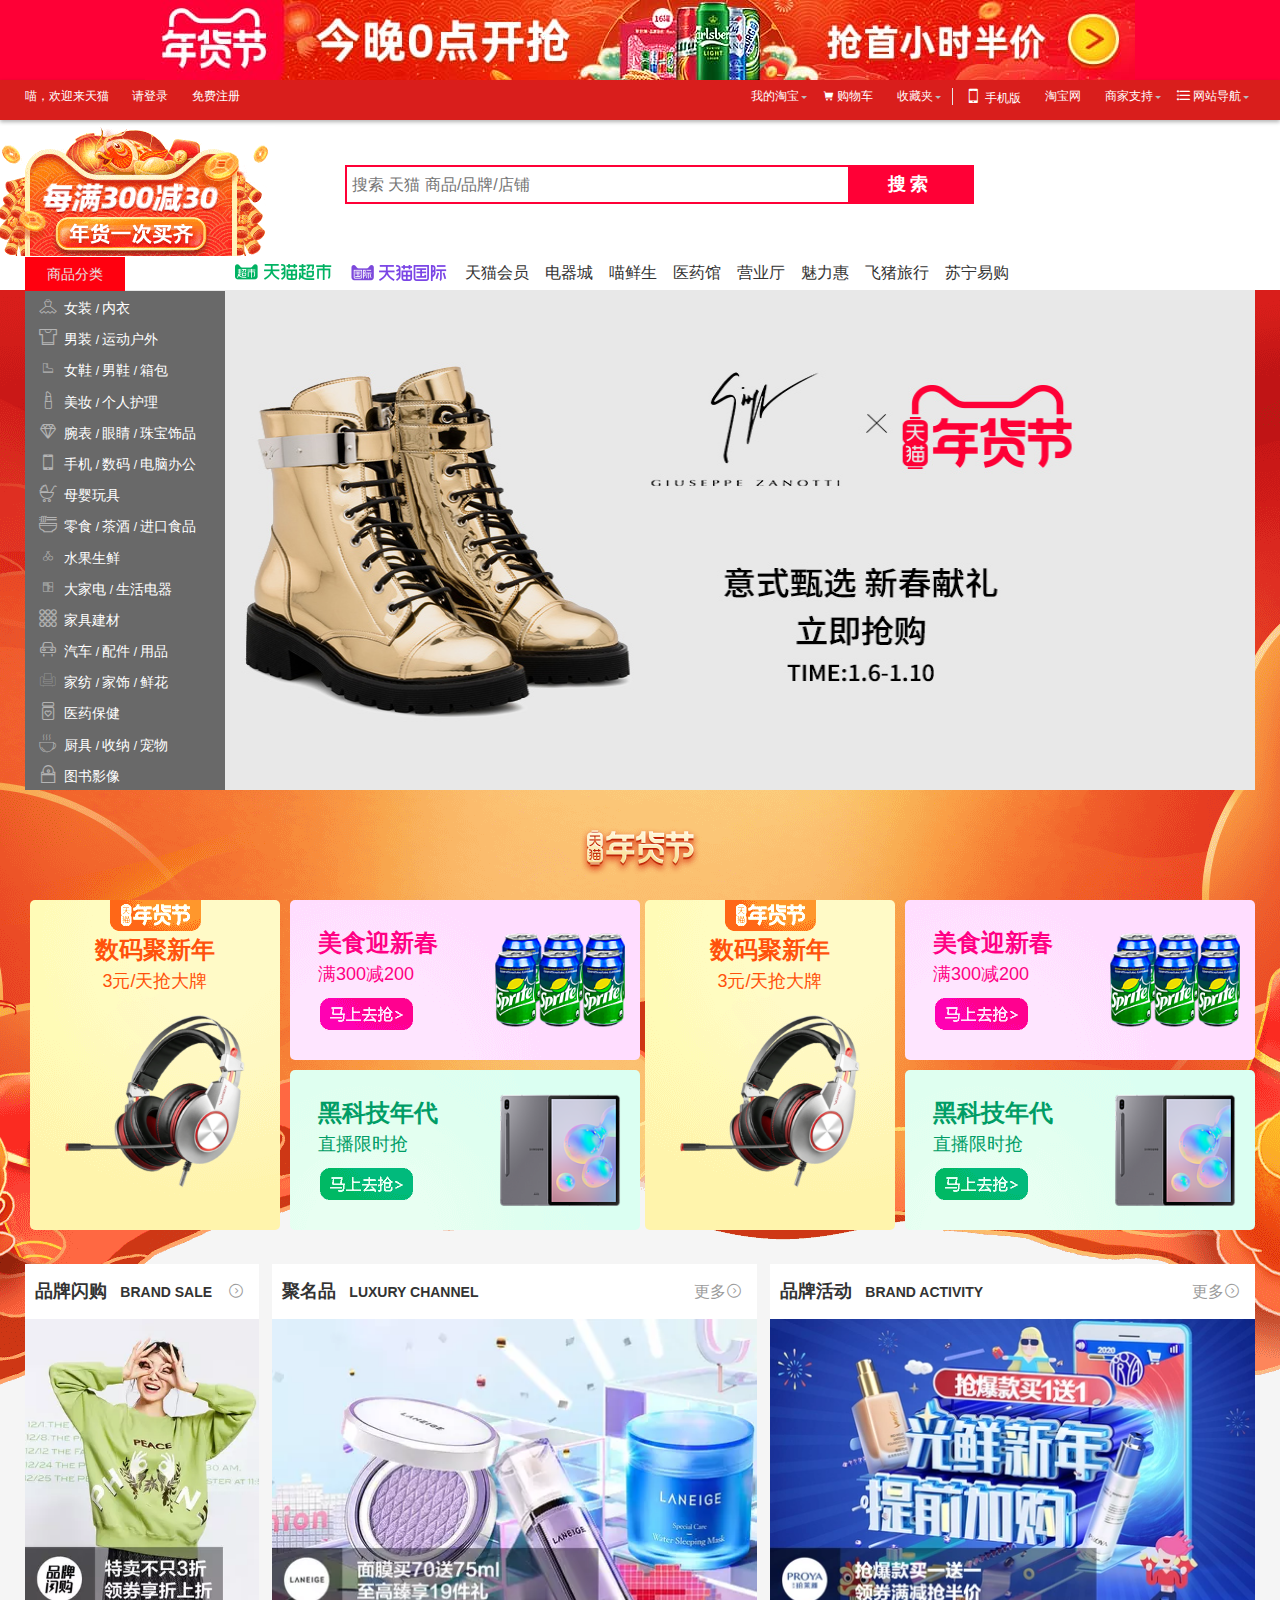
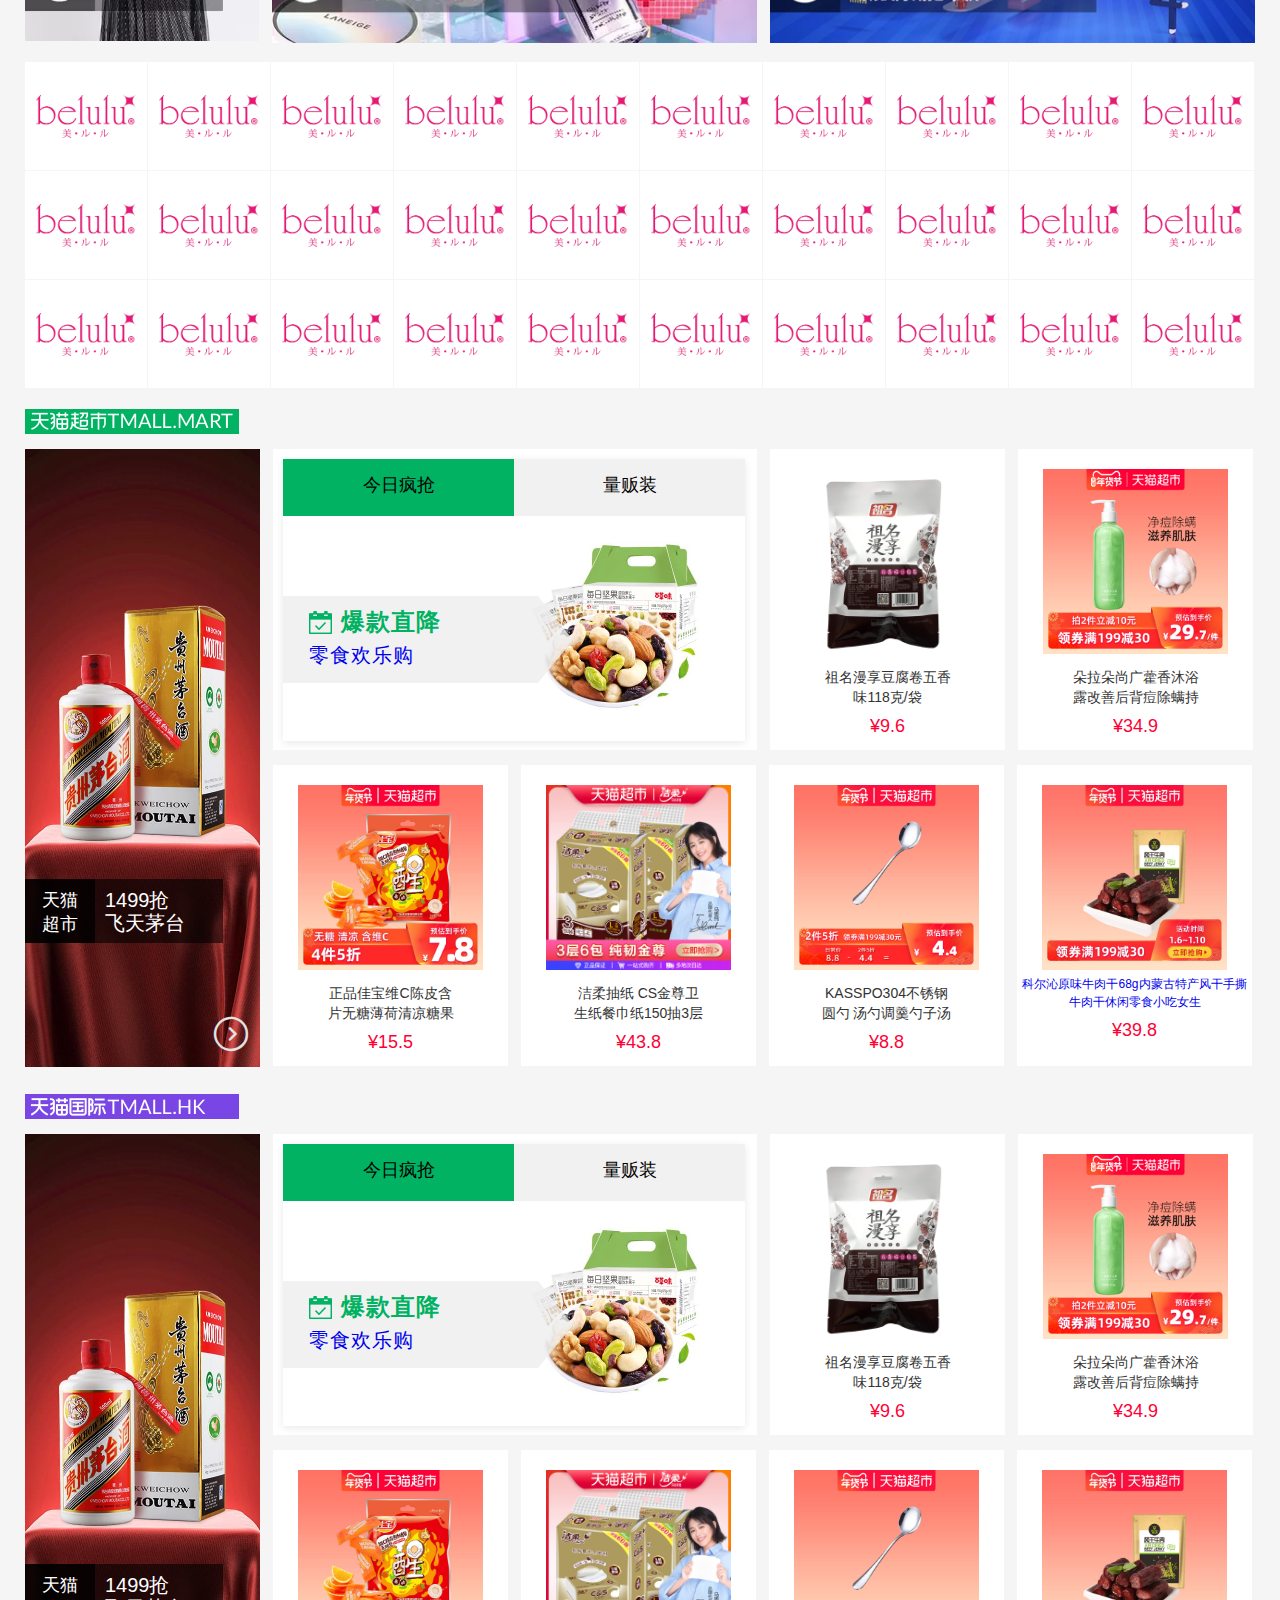
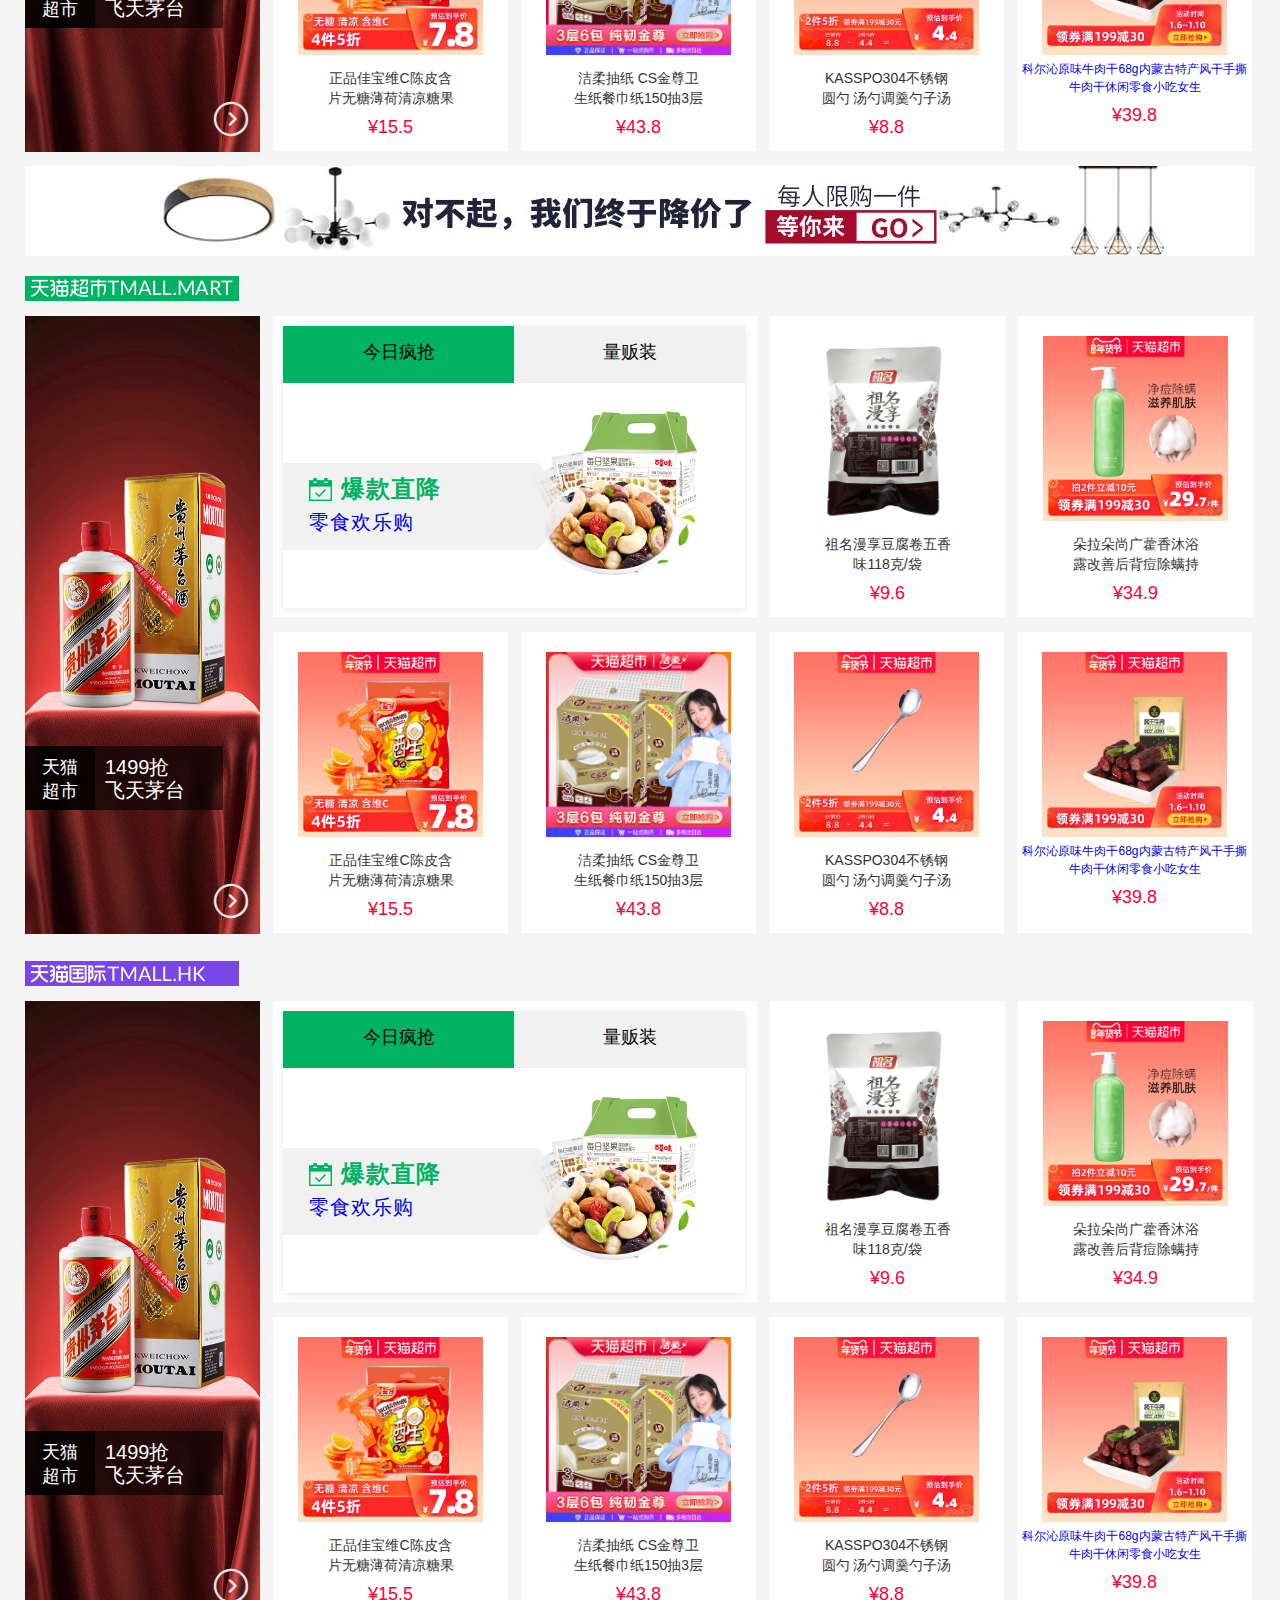
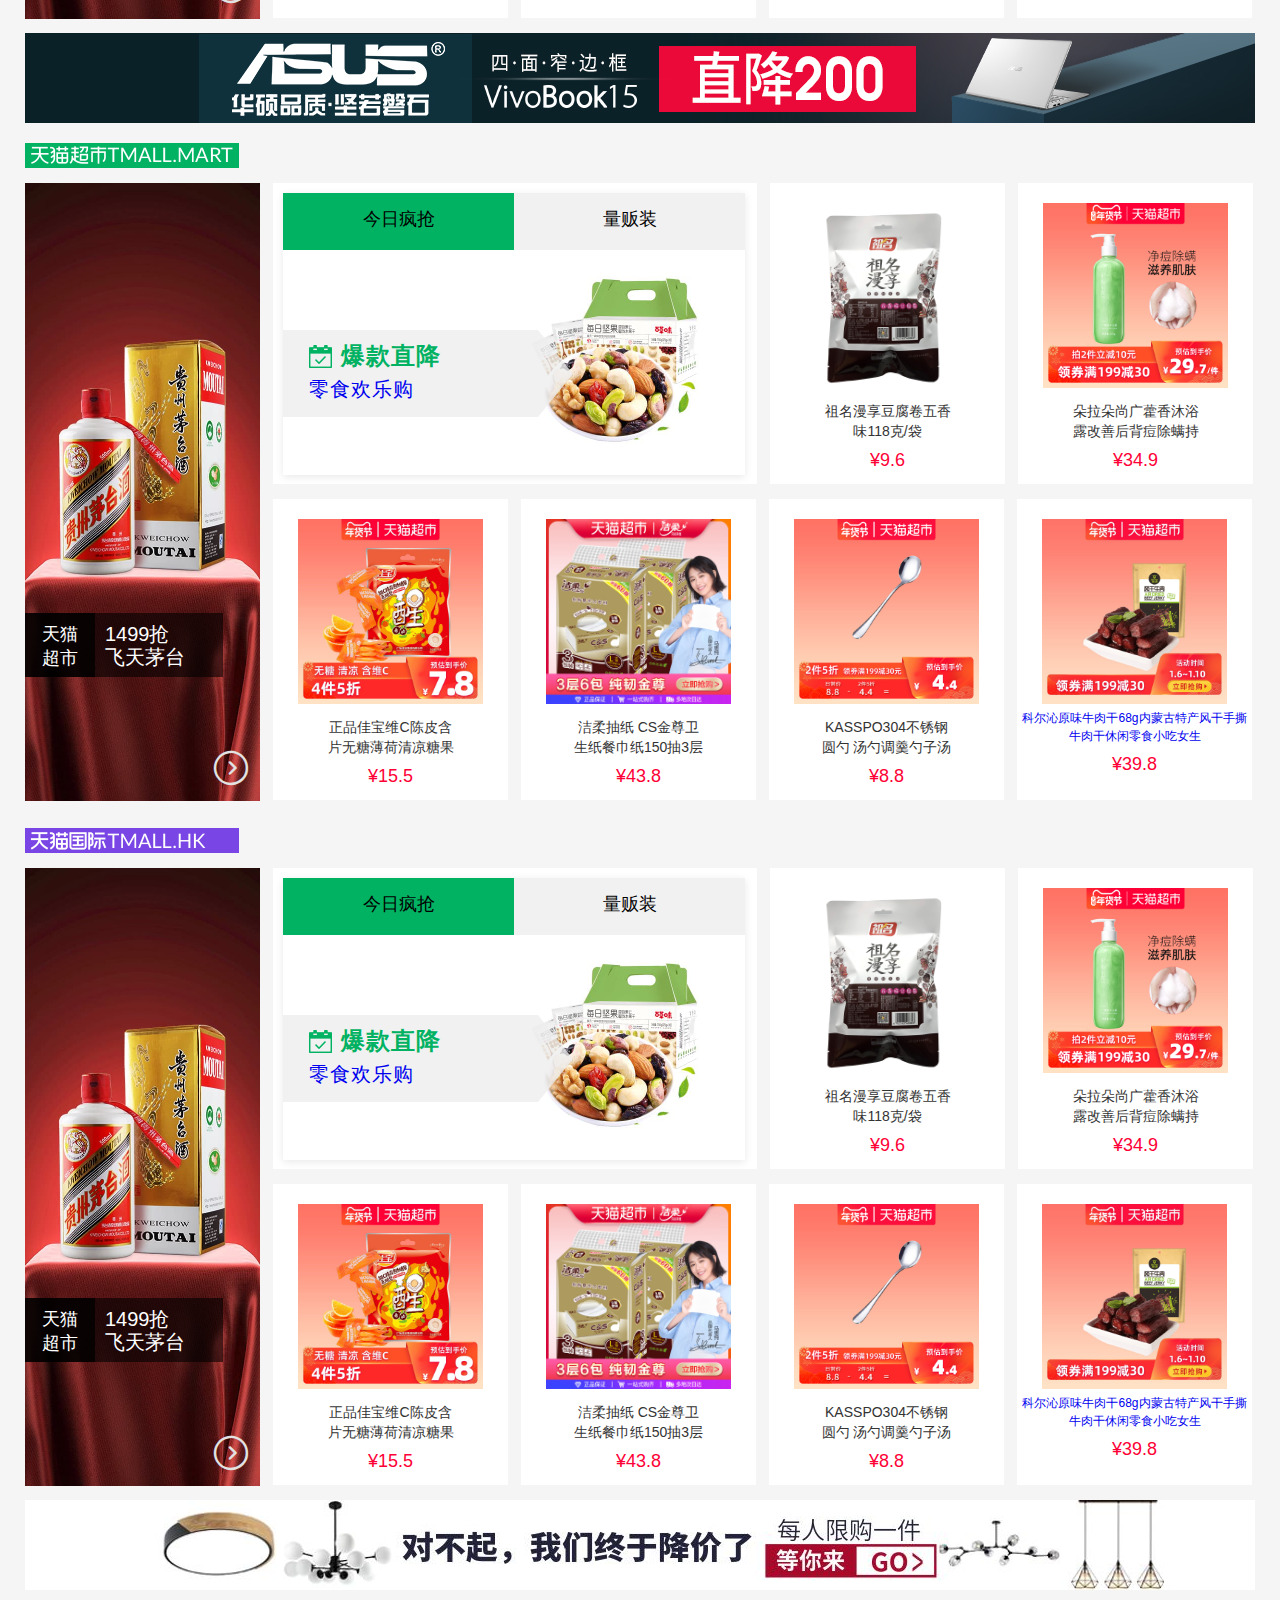
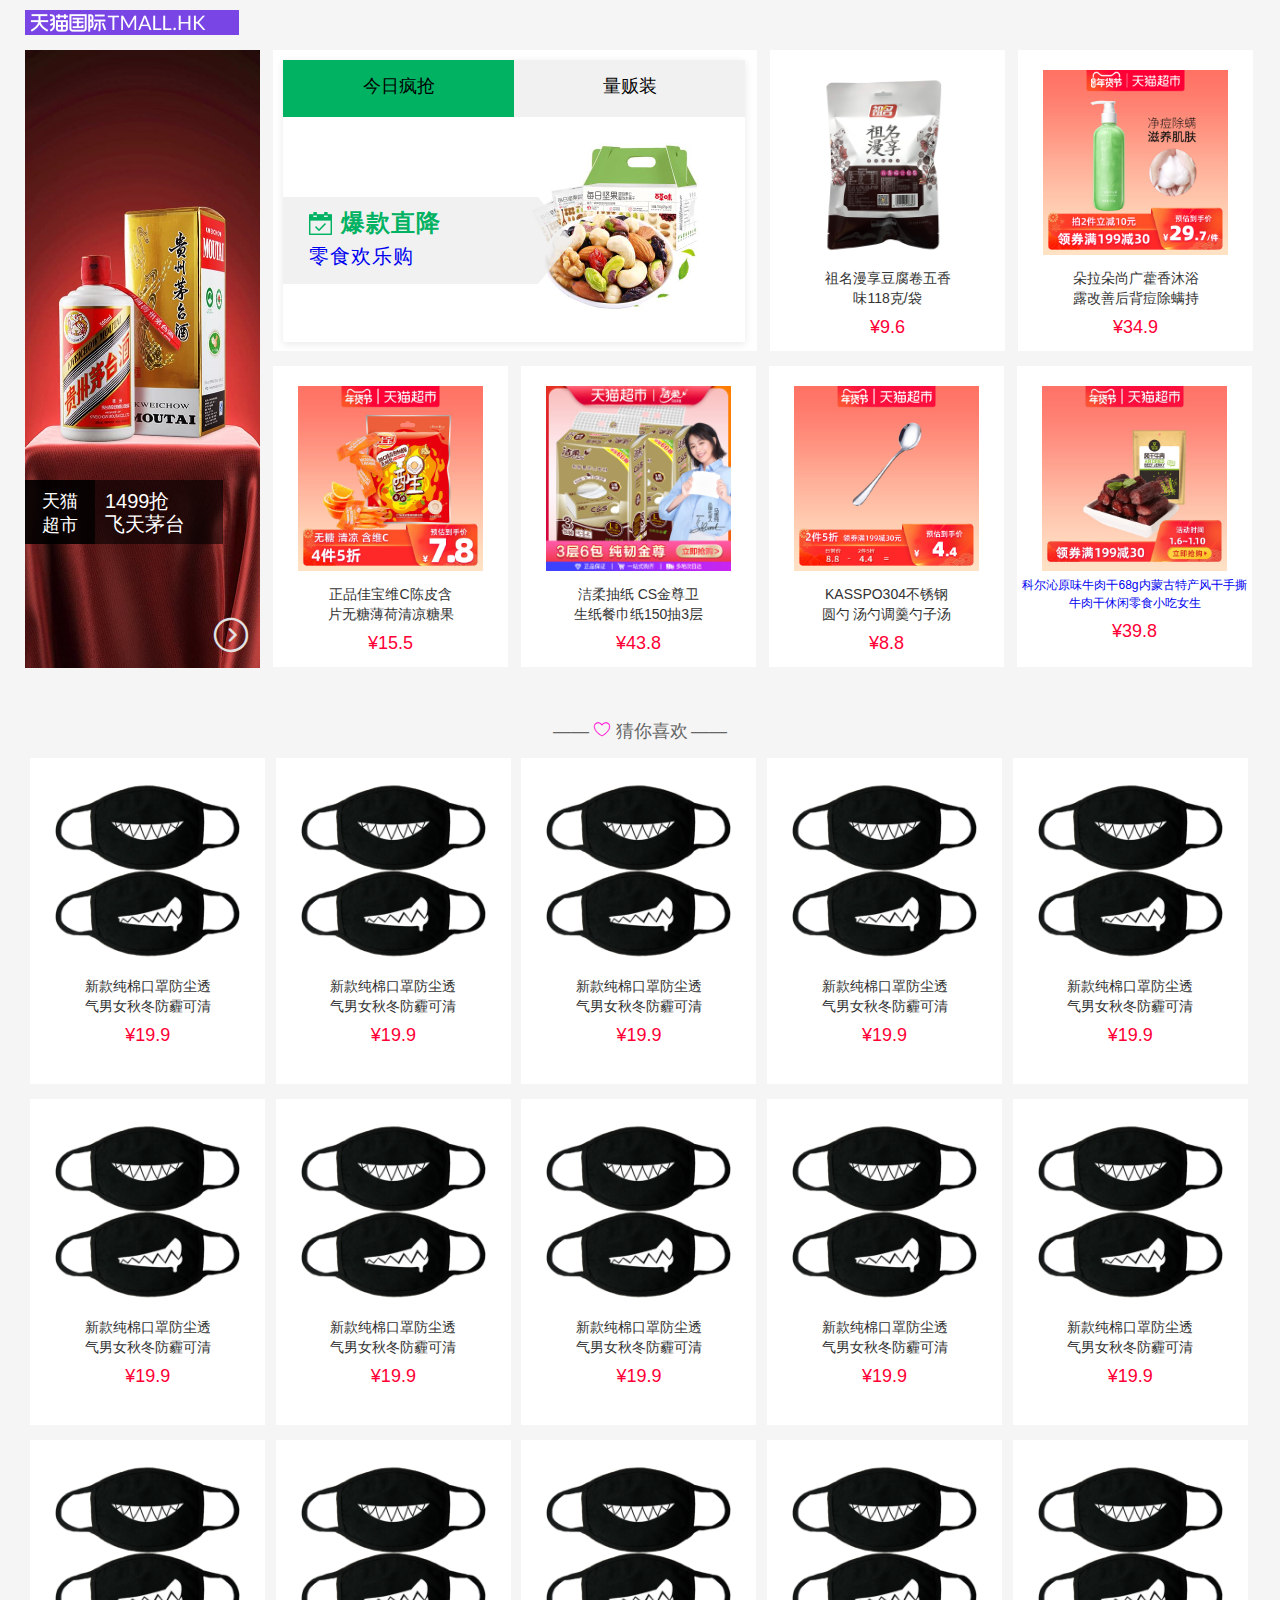
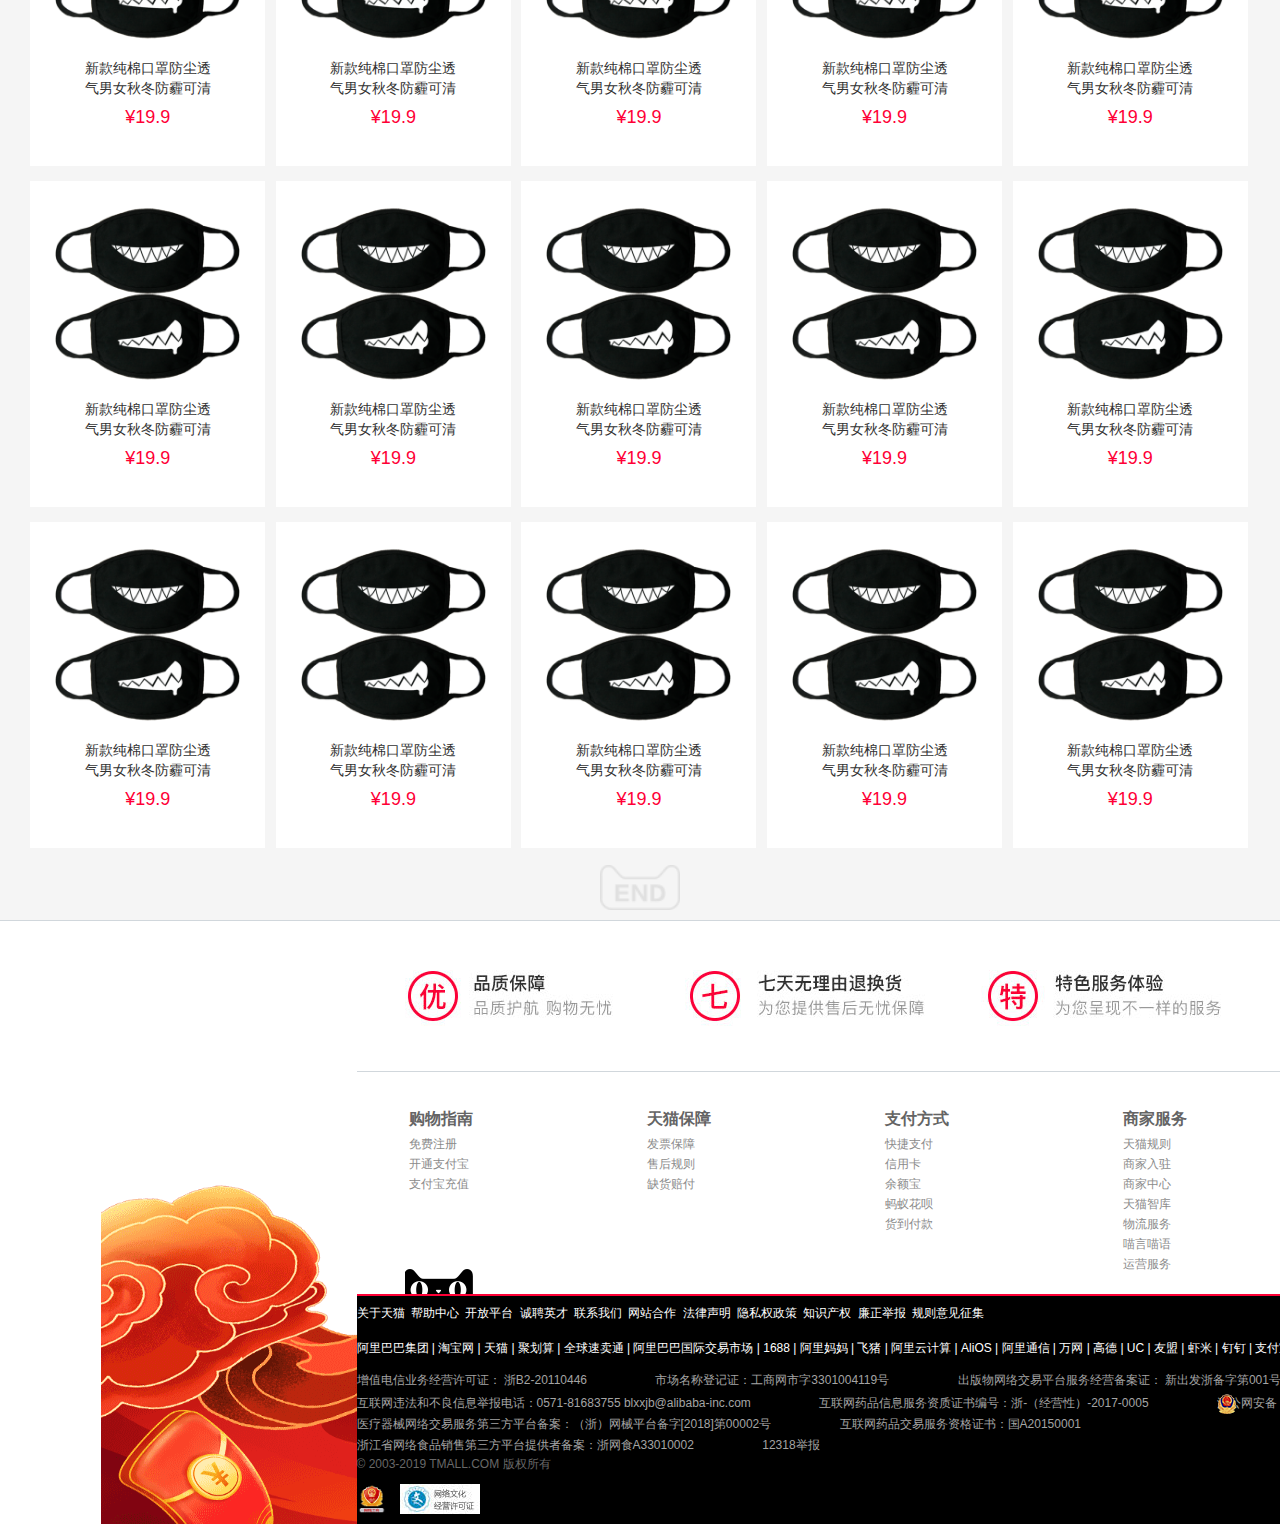
==== tiammao/index.html @ 5a4adfbf "练习" ====
<!DOCTYPE html>
<html lang="en">

<head>
    <meta charset="UTF-8">
    <meta name="viewport" content="width=device-width, initial-scale=1.0">
    <meta http-equiv="X-UA-Compatible" content="ie=edge">
    <title>天猫tmall.com--理想生活上天猫</title>
    <link rel="shortcut icon" href="tm.ico" type="image/x-icon">
    <link rel="stylesheet" href="css/common.css">
    <link rel="stylesheet" href="font/iconfont.css">
    <link rel="stylesheet" href="css/index.css">
</head>

<body>
    <div class="banner">
        <a href="https://nianhuo.tmall.com/?spm=875.7931836/B.2015001.1.514e4265hjJNd1&wh_weex=true&wh_biz=tm&wx_navbar_hidden=true&wh_bizStageId=1287&acm=lb-zebra-148799-741251.1003.4.7199337&wx_main_hc=true&scm=1003.4.lb-zebra-148799-741251.OTHER_1_7199337"
            target="_blank">
            <img src="images/t.jpg" alt="">
        </a>
    </div>
    <div class="header">
        <div class="wrapper">
            <div class="header-login">
                <span>喵，欢迎来天猫</span>
                <a href="https://login.tmall.com/?redirectURL=https%3A%2F%2Fwww.tmall.com%2F%3Fspm%3Da211oj.13833069.a2226n0.1"
                    target="_top">请登录</a>
                <a href="https://register.tmall.com/" target="_top">免费注册</a>
            </div>
            <ul class="header-info">
                <li class="main-menu">
                    <a href="#">我的淘宝</a>
                    <b></b>
                    <ul class="sub-menu">
                        <li><a href="#">已买到的宝贝</a></li>
                        <li><a href="#">已卖出的宝贝</a></li>
                    </ul>
                </li>
                <li class="menu-hover">
                    <a href="#">
                        <span class="iconfont icon-gouwuche"></span>
                        购物车</a>
                </li>
                <li class="main-menu">
                    <a href="#">收藏夹</a>
                    <b></b>
                    <ul class="sub-menu">
                        <li><a href="#">收藏的宝贝</a></li>
                        <li><a href="#">收藏的店铺</a></li>
                    </ul>
                </li>
                <li class="separator">
                    <span></span>
                </li>
                <li class="menu-hover">
                    <a href="#">
                        <span class="iconfont icon-shouji header-shouji"></span>
                        手机版</a>
                </li>
                <li class="menu-hover">
                    <a href="#">淘宝网</a>
                </li>
                <li class="main-menu">
                    <a href="#">商家支持</a>
                    <b></b>
                </li>
                <li class="main-menu">
                    <a href="#">
                        <span class="iconfont icon-wangzhandaohang"></span>
                        网站导航</a>
                    <b></b>
                </li>
            </ul>
        </div>
    </div>
    <div class="search-box wrapper clearfix">
        <a href="#" class="logo">
            <img src="images/logo.gif" alt="">
        </a>
        <div class="search">
            <input placeholder="搜索 天猫 商品/品牌/店铺" type="text">
            <button>搜索</button>
        </div>
    </div>
    <ul class="wrapper nav clearfix">
        <li>
            <a href=""><img src="./images/tmch.png" alt=""></a>
        </li>
        <li>
            <a href=""><img src="./images/tmgj.png" alt=""></a>
        </li>
        <li>
            <a href="">天猫会员</a>
        </li>
        <li>
            <a href="#">电器城</a>
        </li>
        <li>
            <a href="#">喵鲜生</a>
        </li>
        <li>
            <a href="#">医药馆</a>
        </li>
        <li>
            <a href="#">营业厅</a>
        </li>
        <li>
            <a href="#">魅力惠</a>
        </li>
        <li>
            <a href="#">飞猪旅行</a>
        </li>
        <li>
            <a href="#">苏宁易购</a>
        </li>
    </ul>
    <div class="slider wrapper clearfix">
        <div class="category">
            <h3>商品分类</h3>
            <ul class="cate-main">
                <li class="cata-list">
                    <span class="iconfont icon-nvzhuangneiyi"></span>
                    <a href="#">女装</a>
                    <span class="nima">/</span>
                    <a href="#">内衣</a>
                    <div class="cate-main-nav">
                        <div class="cate-left">
                            <div class="cate-row clearfix">
                                <div class="cate-left-title">
                                    当季流行&gt;
                                </div>
                                <div class="cate-left-content">
                                    <a href="#">女装新品</a><a href="#">商场同款</a><a href="#">仙女连衣裙</a><a href="#">T恤</a>
                                    <a href="#">衬衫</a><a href="#">时髦外套</a><a href="#">休闲裤</a><a href="#">秀在库</a>
                                    <a href="#">无痕文胸</a><a href="#">运动文胸</a><a href="#">潮流家居服</a><a href="#">百搭船袜</a>
                                </div>
                            </div>
                        </div>
                        <div class="cate-right">zzz</div>
                    </div>
                </li>
                <li class="cata-list">
                    <span class="iconfont icon-nanzhuang"></span>
                    <a href="#">男装</a>
                    <span class="nima">/</span>
                    <a href="#">运动户外</a>
                </li>
                <li>
                    <span class="iconfont icon-xiezi"></span>
                    <a href="#">女鞋</a>
                    <span class="nima">/</span>
                    <a href="#">男鞋</a>
                    <span class="nima">/</span>
                    <a href="#">箱包</a>
                </li>
                <li class="cata-list">
                    <span class="iconfont icon-meizhuang"></span>
                    <a href="#">美妆</a>
                    <span class="nima">/</span>
                    <a href="#">个人护理</a>
                </li>
                <li class="cata-list">
                    <span class="iconfont icon-zuanshi"></span>
                    <a href="#">腕表</a>
                    <span class="nima">/</span>
                    <a href="#">眼睛</a>
                    <span class="nima">/</span>
                    <a href="#">珠宝饰品</a>
                </li>
                <li class="cata-list">
                    <span class="iconfont icon-shouji"></span>
                    <a href="#">手机</a>
                    <span class="nima">/</span>
                    <a href="#">数码</a>
                    <span class="nima">/</span>
                    <a href="#">电脑办公</a>
                </li>
                <li class="cata-list">
                    <span class="iconfont icon-muyingwanju"></span>
                    <a href="#">母婴玩具</a>
                </li>
                <li class="cata-list">
                    <span class="iconfont icon-shipin"></span>
                    <a href="#">零食</a>
                    <span class="nima">/</span>
                    <a href="#">茶酒</a>
                    <span class="nima">/</span>
                    <a href="#">进口食品</a>
                </li>
                <li class="cata-list">
                    <span class="iconfont icon-yingtao"></span>
                    <a href="#">水果生鲜</a>
                </li>
                <li class="cata-list">
                    <span class="iconfont icon-shouyebingxiang"></span>
                    <a href="#">大家电</a>
                    <span class="nima">/</span>
                    <a href="#">生活电器</a>
                </li>
                <li class="cata-list">
                    <span class="iconfont icon-jiajujiancai"></span>
                    <a href="#">家具建材</a>
                </li>
                <li class="cata-list">
                    <span class="iconfont icon-qiche"></span>
                    <a href="#">汽车</a>
                    <span class="nima">/</span>
                    <a href="#">配件</a>
                    <span class="nima">/</span>
                    <a href="#">用品</a>
                </li>
                <li class="cata-list">
                    <span class="iconfont icon-shafa"></span>
                    <a href="#">家纺</a>
                    <span class="nima">/</span>
                    <a href="#">家饰</a>
                    <span class="nima">/</span>
                    <a href="#">鲜花</a>
                </li>
                <li class="cata-list">
                    <span class="iconfont icon-yiyaobaojian"></span>
                    <a href="#">医药保健</a>
                </li>
                <li class="cata-list">
                    <span class="iconfont icon-ziyuan"></span>
                    <a href="#">厨具</a>
                    <span class="nima">/</span>
                    <a href="#">收纳</a>
                    <span class="nima">/</span>
                    <a href="#">宠物</a>
                </li>
                <li class="cata-list">
                    <span class="iconfont icon-tushuyinxiang"></span>
                    <a href="#">图书影像</a>
                </li>

            </ul>
        </div>
        <div class="slider-box">
            <img src="./images/lunbo.jpg" alt="">
        </div>

    </div>
    <div class="year-good wrapper clearfix">
        <a class="year-good-title" href="#">
            <img src=".//images/NHJ.png" alt="">
        </a>
        <div class="year-good-con">
            <div class="year-good-list">
                <div class="page-item page-item-first">
                    <a href="#">
                        <p class="page-item-title">数码聚新年</p>
                        <p class="page-item-desc">3元/天抢大牌</p>
                        <img class="page-item-img" src="./images/erji.png" alt="">
                    </a>
                </div>
                <div class="page-item page-bottom-shabow">
                    <a href="#">
                        <p class="page-bottom-titlt">美食迎新春</p>
                        <p class="page-bottom-desc">满300减200</p>
                        <img class="page-bottom-img" src="./images/xuebi.png" alt="">
                    </a>
                </div>
                <div class="page-item page-bot-shabow">
                    <a href="#">
                        <p class="page-bot-title">黑科技年代</p>
                        <p class="page-bot-desc">直播限时抢</p>
                        <img class="page-bot-img" src="./images/pad.png" alt="">
                    </a>
                </div>
            </div>

        </div>
        <div class="year-good-con">
            <div class="year-good-list">
                <div class="page-item page-item-first">
                    <a href="#">
                        <p class="page-item-title">数码聚新年</p>
                        <p class="page-item-desc">3元/天抢大牌</p>
                        <img class="page-item-img" src="./images/erji.png" alt="">
                    </a>
                </div>
                <div class="page-item page-bottom-shabow">
                    <a href="#">
                        <p class="page-bottom-titlt">美食迎新春</p>
                        <p class="page-bottom-desc">满300减200</p>
                        <img class="page-bottom-img" src="./images/xuebi.png" alt="">
                    </a>
                </div>
                <div class="page-item page-bot-shabow">
                    <a href="#">
                        <p class="page-bot-title">黑科技年代</p>
                        <p class="page-bot-desc">直播限时抢</p>
                        <img class="page-bot-img" src="./images/pad.png" alt="">
                    </a>
                </div>
            </div>
        </div>

    </div>
    <ul class="clearfix-box wrapper clearfix">
        <li class="brand-list">
            <div class="brand-list-title">
                <span class="brand-list-cn">品牌闪购</span>
                <span class="brand-list-en">BRAND SALE</span>
                <a class="brand-list-a" href="#">
                    <span class="iconfont icon-gengduo"></span>
                    </aclass="brand-list-a">
            </div>
            <div class="brand-list-content">
                <a href="#">
                    <img src="./images/TB1100.jpg_.webp" alt="">
                </a>
            </div>

        </li>
        <li class="brand-list1">
            <div class="brand-list-title">
                <span class="brand-list-cn">聚名品</span>
                <span class="brand-list-en">LUXURY CHANNEL</span>
                <a class="brand-list-a" href="#">
                    更多<span class="iconfont icon-gengduo"></span>
                </a>
            </div>
            <div class="brand-list-content">
                <a href="#">
                    <img src="./images/TB2100.jpg_.webp" alt="">
                </a>
            </div>
        </li>
        <li class="brand-list1">
            <div class="brand-list-title">
                <span class="brand-list-cn">品牌活动</span>
                <span class="brand-list-en">BRAND ACTIVITY</span>
                <a class="brand-list-a" href="#">
                    更多<span class="iconfont icon-gengduo"></span>
                </a>
            </div>
            <div class="brand-list-content">
                <a href="#">
                    <img src="./images/TB3100.jpg_.webp" alt="">
                </a>
            </div>
        </li>

    </ul>
    <ul class="brand-wall-box wrapper clearfix">
        <li class="brand-wall-list">
            <img src="./images/qiang1.png" alt="">
            <a class="brand-wall-mask" href="#">
                <p class="mask-title">优惠券 ￥300</p>
                <button class="mask-btn">点击进入</button>
            </a>
        </li>
        <li class="brand-wall-list">
            <img src="./images/qiang1.png" alt="">
            <a class="brand-wall-mask" href="#">
                <p class="mask-title">优惠券 ￥300</p>
                <button class="mask-btn">点击进入</button>
            </a>
        </li>
        <li class="brand-wall-list">
            <img src="./images/qiang1.png" alt="">
            <a class="brand-wall-mask" href="#">
                <p class="mask-title">优惠券 ￥300</p>
                <button class="mask-btn">点击进入</button>
            </a>
        </li>
        <li class="brand-wall-list">
            <img src="./images/qiang1.png" alt="">
            <a class="brand-wall-mask" href="#">
                <p class="mask-title">优惠券 ￥300</p>
                <button class="mask-btn">点击进入</button>
            </a>
        </li>
        <li class="brand-wall-list">
            <img src="./images/qiang1.png" alt="">
            <a class="brand-wall-mask" href="#">
                <p class="mask-title">优惠券 ￥300</p>
                <button class="mask-btn">点击进入</button>
            </a>
        </li>
        <li class="brand-wall-list">
            <img src="./images/qiang1.png" alt="">
            <a class="brand-wall-mask" href="#">
                <p class="mask-title">优惠券 ￥300</p>
                <button class="mask-btn">点击进入</button>
            </a>
        </li>
        <li class="brand-wall-list">
            <img src="./images/qiang1.png" alt="">
            <a class="brand-wall-mask" href="#">
                <p class="mask-title">优惠券 ￥300</p>
                <button class="mask-btn">点击进入</button>
            </a>
        </li>
        <li class="brand-wall-list">
            <img src="./images/qiang1.png" alt="">
            <a class="brand-wall-mask" href="#">
                <p class="mask-title">优惠券 ￥300</p>
                <button class="mask-btn">点击进入</button>
            </a>
        </li>
        <li class="brand-wall-list">
            <img src="./images/qiang1.png" alt="">
            <a class="brand-wall-mask" href="#">
                <p class="mask-title">优惠券 ￥300</p>
                <button class="mask-btn">点击进入</button>
            </a>
        </li>
        <li class="brand-wall-list">
            <img src="./images/qiang1.png" alt="">
            <a class="brand-wall-mask" href="#">
                <p class="mask-title">优惠券 ￥300</p>
                <button class="mask-btn">点击进入</button>
            </a>
        </li>
        <li class="brand-wall-list">
            <img src="./images/qiang1.png" alt="">
            <a class="brand-wall-mask" href="#">
                <p class="mask-title">优惠券 ￥300</p>
                <button class="mask-btn">点击进入</button>
            </a>
        </li>
        <li class="brand-wall-list">
            <img src="./images/qiang1.png" alt="">
            <a class="brand-wall-mask" href="#">
                <p class="mask-title">优惠券 ￥300</p>
                <button class="mask-btn">点击进入</button>
            </a>
        </li>
        <li class="brand-wall-list">
            <img src="./images/qiang1.png" alt="">
            <a class="brand-wall-mask" href="#">
                <p class="mask-title">优惠券 ￥300</p>
                <button class="mask-btn">点击进入</button>
            </a>
        </li>
        <li class="brand-wall-list">
            <img src="./images/qiang1.png" alt="">
            <a class="brand-wall-mask" href="#">
                <p class="mask-title">优惠券 ￥300</p>
                <button class="mask-btn">点击进入</button>
            </a>
        </li>
        <li class="brand-wall-list">
            <img src="./images/qiang1.png" alt="">
            <a class="brand-wall-mask" href="#">
                <p class="mask-title">优惠券 ￥300</p>
                <button class="mask-btn">点击进入</button>
            </a>
        </li>
        <li class="brand-wall-list">
            <img src="./images/qiang1.png" alt="">
            <a class="brand-wall-mask" href="#">
                <p class="mask-title">优惠券 ￥300</p>
                <button class="mask-btn">点击进入</button>
            </a>
        </li>
        <li class="brand-wall-list">
            <img src="./images/qiang1.png" alt="">
            <a class="brand-wall-mask" href="#">
                <p class="mask-title">优惠券 ￥300</p>
                <button class="mask-btn">点击进入</button>
            </a>
        </li>
        <li class="brand-wall-list">
            <img src="./images/qiang1.png" alt="">
            <a class="brand-wall-mask" href="#">
                <p class="mask-title">优惠券 ￥300</p>
                <button class="mask-btn">点击进入</button>
            </a>
        </li>
        <li class="brand-wall-list">
            <img src="./images/qiang1.png" alt="">
            <a class="brand-wall-mask" href="#">
                <p class="mask-title">优惠券 ￥300</p>
                <button class="mask-btn">点击进入</button>
            </a>
        </li>
        <li class="brand-wall-list">
            <img src="./images/qiang1.png" alt="">
            <a class="brand-wall-mask" href="#">
                <p class="mask-title">优惠券 ￥300</p>
                <button class="mask-btn">点击进入</button>
            </a>
        </li>
        <li class="brand-wall-list">
            <img src="./images/qiang1.png" alt="">
            <a class="brand-wall-mask" href="#">
                <p class="mask-title">优惠券 ￥300</p>
                <button class="mask-btn">点击进入</button>
            </a>
        </li>
        <li class="brand-wall-list">
            <img src="./images/qiang1.png" alt="">
            <a class="brand-wall-mask" href="#">
                <p class="mask-title">优惠券 ￥300</p>
                <button class="mask-btn">点击进入</button>
            </a>
        </li>
        <li class="brand-wall-list">
            <img src="./images/qiang1.png" alt="">
            <a class="brand-wall-mask" href="#">
                <p class="mask-title">优惠券 ￥300</p>
                <button class="mask-btn">点击进入</button>
            </a>
        </li>
        <li class="brand-wall-list">
            <img src="./images/qiang1.png" alt="">
            <a class="brand-wall-mask" href="#">
                <p class="mask-title">优惠券 ￥300</p>
                <button class="mask-btn">点击进入</button>
            </a>
        </li>
        <li class="brand-wall-list">
            <img src="./images/qiang1.png" alt="">
            <a class="brand-wall-mask" href="#">
                <p class="mask-title">优惠券 ￥300</p>
                <button class="mask-btn">点击进入</button>
            </a>
        </li>
        <li class="brand-wall-list">
            <img src="./images/qiang1.png" alt="">
            <a class="brand-wall-mask" href="#">
                <p class="mask-title">优惠券 ￥300</p>
                <button class="mask-btn">点击进入</button>
            </a>
        </li>
        <li class="brand-wall-list">
            <img src="./images/qiang1.png" alt="">
            <a class="brand-wall-mask" href="#">
                <p class="mask-title">优惠券 ￥300</p>
                <button class="mask-btn">点击进入</button>
            </a>
        </li>
        <li class="brand-wall-list">
            <img src="./images/qiang1.png" alt="">
            <a class="brand-wall-mask" href="#">
                <p class="mask-title">优惠券 ￥300</p>
                <button class="mask-btn">点击进入</button>
            </a>
        </li>
        <li class="brand-wall-list">
            <img src="./images/qiang1.png" alt="">
            <a class="brand-wall-mask" href="#">
                <p class="mask-title">优惠券 ￥300</p>
                <button class="mask-btn">点击进入</button>
            </a>
        </li>
        <li class="brand-wall-list">
            <img src="./images/qiang1.png" alt="">
            <a class="brand-wall-mask" href="#">
                <p class="mask-title">优惠券 ￥300</p>
                <button class="mask-btn">点击进入</button>
            </a>
        </li>
    </ul>
    <div class="floor-line-con wrapper clearfix">
        <div class="floor-line-img">
            <img src="./images/biaoqian1.png" alt="">
        </div>
        <ul class="floor-line-box">
            <li class="floor-line-box1">
                <a href="#">
                    <img src="./images/maotai.jpg" alt="">
                    <div class="left-title-wrap">
                        <span class="floor-line-div1">天猫超市</span>
                    </div>
                    <div class="right-title-wrap">
                        <div class="floor-line-div2">1499抢</div>
                        <div class="floor-line-div2">飞天茅台</div>
                    </div>
                    <span class="iconfont icon-gengduo"></span>
                </a>
            </li>
            <li class="floor-line-box2">
                <div class="floor-tabs">
                    <ul class="floor-tab-head">
                        <li class="floor-current-tab1">
                            <p>今日疯抢</p>
                        </li>
                        <li class="floor-current-tab2">
                            <p>量贩装</p>
                        </li>
                    </ul>
                    <a href="#">
                        <div class="floor-tab-content">
                            <div class="tab-content-wrap">
                                <div class="tab-content-wrap-top">
                                    <img src="./images/bq1.png" alt="">
                                    <span>爆款直降</span>
                                </div>
                                <div class="tab-content-wrap-bottom">
                                    <span>零食欢乐购</span>
                                </div>
                            </div>
                            <div class="floor-tab-content-img">
                                <img src="./images/shijin.jpg" alt="">
                            </div>
                        </div>
                    </a>
                </div>
            </li>
            <li class="floor-line-box3">
                <a href="#">
                    <img src="./images/zuming.jpg" alt="">
                    <div class="floor-tiem-title">祖名漫享豆腐卷五香味118克/袋</div>
                    <div class="floor-tiem-price">¥9.6</div>
                </a>
            </li>
            <li class="floor-line-box3">
                <a href="#">
                    <img src="./images/muyulu.jpg" alt="">
                    <div class="floor-tiem-title">朵拉朵尚广藿香沐浴露改善后背痘除螨持久留香沐浴乳男女通用300g</div>
                    <div class="floor-tiem-price">¥34.9</div>
                </a>
            </li>
            <li class="floor-line-box3">
                <a href="#">
                    <img src="./images/vc.jpg" alt="">
                    <div class="floor-tiem-title">正品佳宝维C陈皮含片无糖薄荷清凉糖果150g散装休闲零食小吃送礼</div>
                    <div class="floor-tiem-price">¥15.5</div>
                </a>
            </li>
            <li class="floor-line-box3">
                <a href="#">
                    <img src="./images/jierou.jpg" alt="">
                    <div class="floor-tiem-title">洁柔抽纸 CS金尊卫生纸餐巾纸150抽3层6包装实惠装家用 大幅纸巾</div>
                    <div class="floor-tiem-price">¥43.8</div>
                </a>
            </li>
            <li class="floor-line-box3">
                <a href="#">
                    <img src="./images/shaozi.jpg" alt="">
                    <div class="floor-tiem-title">KASSPO304不锈钢圆勺 汤勺调羹勺子汤匙加厚 餐具16cm</div>
                    <div class="floor-tiem-price">¥8.8</div>
                </a>
            </li>
            <li class="floor-line-box3">
                <a href="#">
                    <img src="./images/rougan.jpg" alt="">
                    <div class="floor-item-title">科尔沁原味牛肉干68g内蒙古特产风干手撕牛肉干休闲零食小吃女生</div>
                    <div class="floor-tiem-price">¥39.8</div>
                </a>
            </li>
        </ul>
    </div>
    <div class="floor-line-con wrapper clearfix">
        <div class="floor-line-img">
            <img src="./images/010.png" alt="">
        </div>
        <ul class="floor-line-box">
            <li class="floor-line-box1">
                <a href="#">
                    <img src="./images/maotai.jpg" alt="">
                    <div class="left-title-wrap">
                        <span class="floor-line-div1">天猫超市</span>
                    </div>
                    <div class="right-title-wrap">
                        <div class="floor-line-div2">1499抢</div>
                        <div class="floor-line-div2">飞天茅台</div>
                    </div>
                    <span class="iconfont icon-gengduo"></span>
                </a>
            </li>
            <li class="floor-line-box2">
                <div class="floor-tabs">
                    <ul class="floor-tab-head">
                        <li class="floor-current-tab1">
                            <p>今日疯抢</p>
                        </li>
                        <li class="floor-current-tab2">
                            <p>量贩装</p>
                        </li>
                    </ul>
                    <a href="#">
                        <div class="floor-tab-content">
                            <div class="tab-content-wrap">
                                <div class="tab-content-wrap-top">
                                    <img src="./images/bq1.png" alt="">
                                    <span>爆款直降</span>
                                </div>
                                <div class="tab-content-wrap-bottom">
                                    <span>零食欢乐购</span>
                                </div>
                            </div>
                            <div class="floor-tab-content-img">
                                <img src="./images/shijin.jpg" alt="">
                            </div>
                        </div>
                    </a>
                </div>
            </li>
            <li class="floor-line-box3">
                <a href="#">
                    <img src="./images/zuming.jpg" alt="">
                    <div class="floor-tiem-title">祖名漫享豆腐卷五香味118克/袋</div>
                    <div class="floor-tiem-price">¥9.6</div>
                </a>
            </li>
            <li class="floor-line-box3">
                <a href="#">
                    <img src="./images/muyulu.jpg" alt="">
                    <div class="floor-tiem-title">朵拉朵尚广藿香沐浴露改善后背痘除螨持久留香沐浴乳男女通用300g</div>
                    <div class="floor-tiem-price">¥34.9</div>
                </a>
            </li>
            <li class="floor-line-box3">
                <a href="#">
                    <img src="./images/vc.jpg" alt="">
                    <div class="floor-tiem-title">正品佳宝维C陈皮含片无糖薄荷清凉糖果150g散装休闲零食小吃送礼</div>
                    <div class="floor-tiem-price">¥15.5</div>
                </a>
            </li>
            <li class="floor-line-box3">
                <a href="#">
                    <img src="./images/jierou.jpg" alt="">
                    <div class="floor-tiem-title">洁柔抽纸 CS金尊卫生纸餐巾纸150抽3层6包装实惠装家用 大幅纸巾</div>
                    <div class="floor-tiem-price">¥43.8</div>
                </a>
            </li>
            <li class="floor-line-box3">
                <a href="#">
                    <img src="./images/shaozi.jpg" alt="">
                    <div class="floor-tiem-title">KASSPO304不锈钢圆勺 汤勺调羹勺子汤匙加厚 餐具16cm</div>
                    <div class="floor-tiem-price">¥8.8</div>
                </a>
            </li>
            <li class="floor-line-box3">
                <a href="#">
                    <img src="./images/rougan.jpg" alt="">
                    <div class="floor-item-title">科尔沁原味牛肉干68g内蒙古特产风干手撕牛肉干休闲零食小吃女生</div>
                    <div class="floor-tiem-price">¥39.8</div>
                </a>
            </li>
        </ul>
    </div>
    <div class="data-spm wrapper">
        <a href="#">
            <img src="./images/020.jpg" alt="">
        </a>
    </div>
    <div class="floor-line-con wrapper clearfix">
        <div class="floor-line-img">
            <img src="./images/biaoqian1.png" alt="">
        </div>
        <ul class="floor-line-box">
            <li class="floor-line-box1">
                <a href="#">
                    <img src="./images/maotai.jpg" alt="">
                    <div class="left-title-wrap">
                        <span class="floor-line-div1">天猫超市</span>
                    </div>
                    <div class="right-title-wrap">
                        <div class="floor-line-div2">1499抢</div>
                        <div class="floor-line-div2">飞天茅台</div>
                    </div>
                    <span class="iconfont icon-gengduo"></span>
                </a>
            </li>
            <li class="floor-line-box2">
                <div class="floor-tabs">
                    <ul class="floor-tab-head">
                        <li class="floor-current-tab1">
                            <p>今日疯抢</p>
                        </li>
                        <li class="floor-current-tab2">
                            <p>量贩装</p>
                        </li>
                    </ul>
                    <a href="#">
                        <div class="floor-tab-content">
                            <div class="tab-content-wrap">
                                <div class="tab-content-wrap-top">
                                    <img src="./images/bq1.png" alt="">
                                    <span>爆款直降</span>
                                </div>
                                <div class="tab-content-wrap-bottom">
                                    <span>零食欢乐购</span>
                                </div>
                            </div>
                            <div class="floor-tab-content-img">
                                <img src="./images/shijin.jpg" alt="">
                            </div>
                        </div>
                    </a>
                </div>
            </li>
            <li class="floor-line-box3">
                <a href="#">
                    <img src="./images/zuming.jpg" alt="">
                    <div class="floor-tiem-title">祖名漫享豆腐卷五香味118克/袋</div>
                    <div class="floor-tiem-price">¥9.6</div>
                </a>
            </li>
            <li class="floor-line-box3">
                <a href="#">
                    <img src="./images/muyulu.jpg" alt="">
                    <div class="floor-tiem-title">朵拉朵尚广藿香沐浴露改善后背痘除螨持久留香沐浴乳男女通用300g</div>
                    <div class="floor-tiem-price">¥34.9</div>
                </a>
            </li>
            <li class="floor-line-box3">
                <a href="#">
                    <img src="./images/vc.jpg" alt="">
                    <div class="floor-tiem-title">正品佳宝维C陈皮含片无糖薄荷清凉糖果150g散装休闲零食小吃送礼</div>
                    <div class="floor-tiem-price">¥15.5</div>
                </a>
            </li>
            <li class="floor-line-box3">
                <a href="#">
                    <img src="./images/jierou.jpg" alt="">
                    <div class="floor-tiem-title">洁柔抽纸 CS金尊卫生纸餐巾纸150抽3层6包装实惠装家用 大幅纸巾</div>
                    <div class="floor-tiem-price">¥43.8</div>
                </a>
            </li>
            <li class="floor-line-box3">
                <a href="#">
                    <img src="./images/shaozi.jpg" alt="">
                    <div class="floor-tiem-title">KASSPO304不锈钢圆勺 汤勺调羹勺子汤匙加厚 餐具16cm</div>
                    <div class="floor-tiem-price">¥8.8</div>
                </a>
            </li>
            <li class="floor-line-box3">
                <a href="#">
                    <img src="./images/rougan.jpg" alt="">
                    <div class="floor-item-title">科尔沁原味牛肉干68g内蒙古特产风干手撕牛肉干休闲零食小吃女生</div>
                    <div class="floor-tiem-price">¥39.8</div>
                </a>
            </li>
        </ul>
    </div>
    <div class="floor-line-con wrapper clearfix">
        <div class="floor-line-img">
            <img src="./images/010.png" alt="">
        </div>
        <ul class="floor-line-box">
            <li class="floor-line-box1">
                <a href="#">
                    <img src="./images/maotai.jpg" alt="">
                    <div class="left-title-wrap">
                        <span class="floor-line-div1">天猫超市</span>
                    </div>
                    <div class="right-title-wrap">
                        <div class="floor-line-div2">1499抢</div>
                        <div class="floor-line-div2">飞天茅台</div>
                    </div>
                    <span class="iconfont icon-gengduo"></span>
                </a>
            </li>
            <li class="floor-line-box2">
                <div class="floor-tabs">
                    <ul class="floor-tab-head">
                        <li class="floor-current-tab1">
                            <p>今日疯抢</p>
                        </li>
                        <li class="floor-current-tab2">
                            <p>量贩装</p>
                        </li>
                    </ul>
                    <a href="#">
                        <div class="floor-tab-content">
                            <div class="tab-content-wrap">
                                <div class="tab-content-wrap-top">
                                    <img src="./images/bq1.png" alt="">
                                    <span>爆款直降</span>
                                </div>
                                <div class="tab-content-wrap-bottom">
                                    <span>零食欢乐购</span>
                                </div>
                            </div>
                            <div class="floor-tab-content-img">
                                <img src="./images/shijin.jpg" alt="">
                            </div>
                        </div>
                    </a>
                </div>
            </li>
            <li class="floor-line-box3">
                <a href="#">
                    <img src="./images/zuming.jpg" alt="">
                    <div class="floor-tiem-title">祖名漫享豆腐卷五香味118克/袋</div>
                    <div class="floor-tiem-price">¥9.6</div>
                </a>
            </li>
            <li class="floor-line-box3">
                <a href="#">
                    <img src="./images/muyulu.jpg" alt="">
                    <div class="floor-tiem-title">朵拉朵尚广藿香沐浴露改善后背痘除螨持久留香沐浴乳男女通用300g</div>
                    <div class="floor-tiem-price">¥34.9</div>
                </a>
            </li>
            <li class="floor-line-box3">
                <a href="#">
                    <img src="./images/vc.jpg" alt="">
                    <div class="floor-tiem-title">正品佳宝维C陈皮含片无糖薄荷清凉糖果150g散装休闲零食小吃送礼</div>
                    <div class="floor-tiem-price">¥15.5</div>
                </a>
            </li>
            <li class="floor-line-box3">
                <a href="#">
                    <img src="./images/jierou.jpg" alt="">
                    <div class="floor-tiem-title">洁柔抽纸 CS金尊卫生纸餐巾纸150抽3层6包装实惠装家用 大幅纸巾</div>
                    <div class="floor-tiem-price">¥43.8</div>
                </a>
            </li>
            <li class="floor-line-box3">
                <a href="#">
                    <img src="./images/shaozi.jpg" alt="">
                    <div class="floor-tiem-title">KASSPO304不锈钢圆勺 汤勺调羹勺子汤匙加厚 餐具16cm</div>
                    <div class="floor-tiem-price">¥8.8</div>
                </a>
            </li>
            <li class="floor-line-box3">
                <a href="#">
                    <img src="./images/rougan.jpg" alt="">
                    <div class="floor-item-title">科尔沁原味牛肉干68g内蒙古特产风干手撕牛肉干休闲零食小吃女生</div>
                    <div class="floor-tiem-price">¥39.8</div>
                </a>
            </li>
        </ul>
    </div>
    <div class="data-spm wrapper">
        <a href="#">
            <img src="./images/021.jpg" alt="">
        </a>
    </div>
    <div class="floor-line-con wrapper clearfix">
        <div class="floor-line-img">
            <img src="./images/biaoqian1.png" alt="">
        </div>
        <ul class="floor-line-box">
            <li class="floor-line-box1">
                <a href="#">
                    <img src="./images/maotai.jpg" alt="">
                    <div class="left-title-wrap">
                        <span class="floor-line-div1">天猫超市</span>
                    </div>
                    <div class="right-title-wrap">
                        <div class="floor-line-div2">1499抢</div>
                        <div class="floor-line-div2">飞天茅台</div>
                    </div>
                    <span class="iconfont icon-gengduo"></span>
                </a>
            </li>
            <li class="floor-line-box2">
                <div class="floor-tabs">
                    <ul class="floor-tab-head">
                        <li class="floor-current-tab1">
                            <p>今日疯抢</p>
                        </li>
                        <li class="floor-current-tab2">
                            <p>量贩装</p>
                        </li>
                    </ul>
                    <a href="#">
                        <div class="floor-tab-content">
                            <div class="tab-content-wrap">
                                <div class="tab-content-wrap-top">
                                    <img src="./images/bq1.png" alt="">
                                    <span>爆款直降</span>
                                </div>
                                <div class="tab-content-wrap-bottom">
                                    <span>零食欢乐购</span>
                                </div>
                            </div>
                            <div class="floor-tab-content-img">
                                <img src="./images/shijin.jpg" alt="">
                            </div>
                        </div>
                    </a>
                </div>
            </li>
            <li class="floor-line-box3">
                <a href="#">
                    <img src="./images/zuming.jpg" alt="">
                    <div class="floor-tiem-title">祖名漫享豆腐卷五香味118克/袋</div>
                    <div class="floor-tiem-price">¥9.6</div>
                </a>
            </li>
            <li class="floor-line-box3">
                <a href="#">
                    <img src="./images/muyulu.jpg" alt="">
                    <div class="floor-tiem-title">朵拉朵尚广藿香沐浴露改善后背痘除螨持久留香沐浴乳男女通用300g</div>
                    <div class="floor-tiem-price">¥34.9</div>
                </a>
            </li>
            <li class="floor-line-box3">
                <a href="#">
                    <img src="./images/vc.jpg" alt="">
                    <div class="floor-tiem-title">正品佳宝维C陈皮含片无糖薄荷清凉糖果150g散装休闲零食小吃送礼</div>
                    <div class="floor-tiem-price">¥15.5</div>
                </a>
            </li>
            <li class="floor-line-box3">
                <a href="#">
                    <img src="./images/jierou.jpg" alt="">
                    <div class="floor-tiem-title">洁柔抽纸 CS金尊卫生纸餐巾纸150抽3层6包装实惠装家用 大幅纸巾</div>
                    <div class="floor-tiem-price">¥43.8</div>
                </a>
            </li>
            <li class="floor-line-box3">
                <a href="#">
                    <img src="./images/shaozi.jpg" alt="">
                    <div class="floor-tiem-title">KASSPO304不锈钢圆勺 汤勺调羹勺子汤匙加厚 餐具16cm</div>
                    <div class="floor-tiem-price">¥8.8</div>
                </a>
            </li>
            <li class="floor-line-box3">
                <a href="#">
                    <img src="./images/rougan.jpg" alt="">
                    <div class="floor-item-title">科尔沁原味牛肉干68g内蒙古特产风干手撕牛肉干休闲零食小吃女生</div>
                    <div class="floor-tiem-price">¥39.8</div>
                </a>
            </li>
        </ul>
    </div>
    <div class="floor-line-con wrapper clearfix">
        <div class="floor-line-img">
            <img src="./images/010.png" alt="">
        </div>
        <ul class="floor-line-box">
            <li class="floor-line-box1">
                <a href="#">
                    <img src="./images/maotai.jpg" alt="">
                    <div class="left-title-wrap">
                        <span class="floor-line-div1">天猫超市</span>
                    </div>
                    <div class="right-title-wrap">
                        <div class="floor-line-div2">1499抢</div>
                        <div class="floor-line-div2">飞天茅台</div>
                    </div>
                    <span class="iconfont icon-gengduo"></span>
                </a>
            </li>
            <li class="floor-line-box2">
                <div class="floor-tabs">
                    <ul class="floor-tab-head">
                        <li class="floor-current-tab1">
                            <p>今日疯抢</p>
                        </li>
                        <li class="floor-current-tab2">
                            <p>量贩装</p>
                        </li>
                    </ul>
                    <a href="#">
                        <div class="floor-tab-content">
                            <div class="tab-content-wrap">
                                <div class="tab-content-wrap-top">
                                    <img src="./images/bq1.png" alt="">
                                    <span>爆款直降</span>
                                </div>
                                <div class="tab-content-wrap-bottom">
                                    <span>零食欢乐购</span>
                                </div>
                            </div>
                            <div class="floor-tab-content-img">
                                <img src="./images/shijin.jpg" alt="">
                            </div>
                        </div>
                    </a>
                </div>
            </li>
            <li class="floor-line-box3">
                <a href="#">
                    <img src="./images/zuming.jpg" alt="">
                    <div class="floor-tiem-title">祖名漫享豆腐卷五香味118克/袋</div>
                    <div class="floor-tiem-price">¥9.6</div>
                </a>
            </li>
            <li class="floor-line-box3">
                <a href="#">
                    <img src="./images/muyulu.jpg" alt="">
                    <div class="floor-tiem-title">朵拉朵尚广藿香沐浴露改善后背痘除螨持久留香沐浴乳男女通用300g</div>
                    <div class="floor-tiem-price">¥34.9</div>
                </a>
            </li>
            <li class="floor-line-box3">
                <a href="#">
                    <img src="./images/vc.jpg" alt="">
                    <div class="floor-tiem-title">正品佳宝维C陈皮含片无糖薄荷清凉糖果150g散装休闲零食小吃送礼</div>
                    <div class="floor-tiem-price">¥15.5</div>
                </a>
            </li>
            <li class="floor-line-box3">
                <a href="#">
                    <img src="./images/jierou.jpg" alt="">
                    <div class="floor-tiem-title">洁柔抽纸 CS金尊卫生纸餐巾纸150抽3层6包装实惠装家用 大幅纸巾</div>
                    <div class="floor-tiem-price">¥43.8</div>
                </a>
            </li>
            <li class="floor-line-box3">
                <a href="#">
                    <img src="./images/shaozi.jpg" alt="">
                    <div class="floor-tiem-title">KASSPO304不锈钢圆勺 汤勺调羹勺子汤匙加厚 餐具16cm</div>
                    <div class="floor-tiem-price">¥8.8</div>
                </a>
            </li>
            <li class="floor-line-box3">
                <a href="#">
                    <img src="./images/rougan.jpg" alt="">
                    <div class="floor-item-title">科尔沁原味牛肉干68g内蒙古特产风干手撕牛肉干休闲零食小吃女生</div>
                    <div class="floor-tiem-price">¥39.8</div>
                </a>
            </li>
        </ul>
    </div>
    <div class="data-spm wrapper">
        <a href="#">
            <img src="./images/020.jpg" alt="">
        </a>
    </div>
    <div class="floor-line-con wrapper clearfix">
        <div class="floor-line-img">
            <img src="./images/010.png" alt="">
        </div>
        <ul class="floor-line-box">
            <li class="floor-line-box1">
                <a href="#">
                    <img src="./images/maotai.jpg" alt="">
                    <div class="left-title-wrap">
                        <span class="floor-line-div1">天猫超市</span>
                    </div>
                    <div class="right-title-wrap">
                        <div class="floor-line-div2">1499抢</div>
                        <div class="floor-line-div2">飞天茅台</div>
                    </div>
                    <span class="iconfont icon-gengduo"></span>
                </a>
            </li>
            <li class="floor-line-box2">
                <div class="floor-tabs">
                    <ul class="floor-tab-head">
                        <li class="floor-current-tab1">
                            <p>今日疯抢</p>
                        </li>
                        <li class="floor-current-tab2">
                            <p>量贩装</p>
                        </li>
                    </ul>
                    <a href="#">
                        <div class="floor-tab-content">
                            <div class="tab-content-wrap">
                                <div class="tab-content-wrap-top">
                                    <img src="./images/bq1.png" alt="">
                                    <span>爆款直降</span>
                                </div>
                                <div class="tab-content-wrap-bottom">
                                    <span>零食欢乐购</span>
                                </div>
                            </div>
                            <div class="floor-tab-content-img">
                                <img src="./images/shijin.jpg" alt="">
                            </div>
                        </div>
                    </a>
                </div>
            </li>
            <li class="floor-line-box3">
                <a href="#">
                    <img src="./images/zuming.jpg" alt="">
                    <div class="floor-tiem-title">祖名漫享豆腐卷五香味118克/袋</div>
                    <div class="floor-tiem-price">¥9.6</div>
                </a>
            </li>
            <li class="floor-line-box3">
                <a href="#">
                    <img src="./images/muyulu.jpg" alt="">
                    <div class="floor-tiem-title">朵拉朵尚广藿香沐浴露改善后背痘除螨持久留香沐浴乳男女通用300g</div>
                    <div class="floor-tiem-price">¥34.9</div>
                </a>
            </li>
            <li class="floor-line-box3">
                <a href="#">
                    <img src="./images/vc.jpg" alt="">
                    <div class="floor-tiem-title">正品佳宝维C陈皮含片无糖薄荷清凉糖果150g散装休闲零食小吃送礼</div>
                    <div class="floor-tiem-price">¥15.5</div>
                </a>
            </li>
            <li class="floor-line-box3">
                <a href="#">
                    <img src="./images/jierou.jpg" alt="">
                    <div class="floor-tiem-title">洁柔抽纸 CS金尊卫生纸餐巾纸150抽3层6包装实惠装家用 大幅纸巾</div>
                    <div class="floor-tiem-price">¥43.8</div>
                </a>
            </li>
            <li class="floor-line-box3">
                <a href="#">
                    <img src="./images/shaozi.jpg" alt="">
                    <div class="floor-tiem-title">KASSPO304不锈钢圆勺 汤勺调羹勺子汤匙加厚 餐具16cm</div>
                    <div class="floor-tiem-price">¥8.8</div>
                </a>
            </li>
            <li class="floor-line-box3">
                <a href="#">
                    <img src="./images/rougan.jpg" alt="">
                    <div class="floor-item-title">科尔沁原味牛肉干68g内蒙古特产风干手撕牛肉干休闲零食小吃女生</div>
                    <div class="floor-tiem-price">¥39.8</div>
                </a>
            </li>
        </ul>
    </div>
    <div class="wonderful-title wrapper clearfix">
        <span>——</span>
        <span class="iconfont icon-xin"></span>
        <span>猜你喜欢</span>
        <span>——</span>
    </div>
    <ul class="module-content wrapper">
        <li class="wonderful-item">
            <a class="card-item " href="#">
                <img src="./images/kouzhao.png" alt="">
                <div class="wonderful-item-title">新款纯棉口罩防尘透气男女秋冬防霾可清洗易呼吸黑色个性韩版潮款">新款纯棉口罩防尘透气男女秋冬防霾可清洗易呼吸黑色个性韩版潮款</div>
                <div class="wonderful-item-price">¥19.9</div>
            </a>
        </li>
        <li class="wonderful-item">
            <a class="card-item " href="#">
                <img src="./images/kouzhao.png" alt="">
                <div class="wonderful-item-title">新款纯棉口罩防尘透气男女秋冬防霾可清洗易呼吸黑色个性韩版潮款">新款纯棉口罩防尘透气男女秋冬防霾可清洗易呼吸黑色个性韩版潮款</div>
                <div class="wonderful-item-price">¥19.9</div>
            </a>
        </li>
        <li class="wonderful-item">
            <a class="card-item " href="#">
                <img src="./images/kouzhao.png" alt="">
                <div class="wonderful-item-title">新款纯棉口罩防尘透气男女秋冬防霾可清洗易呼吸黑色个性韩版潮款">新款纯棉口罩防尘透气男女秋冬防霾可清洗易呼吸黑色个性韩版潮款</div>
                <div class="wonderful-item-price">¥19.9</div>
            </a>
        </li>
        <li class="wonderful-item">
            <a class="card-item " href="#">
                <img src="./images/kouzhao.png" alt="">
                <div class="wonderful-item-title">新款纯棉口罩防尘透气男女秋冬防霾可清洗易呼吸黑色个性韩版潮款">新款纯棉口罩防尘透气男女秋冬防霾可清洗易呼吸黑色个性韩版潮款</div>
                <div class="wonderful-item-price">¥19.9</div>
            </a>
        </li>
        <li class="wonderful-item">
            <a class="card-item " href="#">
                <img src="./images/kouzhao.png" alt="">
                <div class="wonderful-item-title">新款纯棉口罩防尘透气男女秋冬防霾可清洗易呼吸黑色个性韩版潮款">新款纯棉口罩防尘透气男女秋冬防霾可清洗易呼吸黑色个性韩版潮款</div>
                <div class="wonderful-item-price">¥19.9</div>
            </a>
        </li>

    </ul>
    <ul class="module-content wrapper">
        <li class="wonderful-item">
            <a class="card-item " href="#">
                <img src="./images/kouzhao.png" alt="">
                <div class="wonderful-item-title">新款纯棉口罩防尘透气男女秋冬防霾可清洗易呼吸黑色个性韩版潮款">新款纯棉口罩防尘透气男女秋冬防霾可清洗易呼吸黑色个性韩版潮款</div>
                <div class="wonderful-item-price">¥19.9</div>
            </a>
        </li>
        <li class="wonderful-item">
            <a class="card-item " href="#">
                <img src="./images/kouzhao.png" alt="">
                <div class="wonderful-item-title">新款纯棉口罩防尘透气男女秋冬防霾可清洗易呼吸黑色个性韩版潮款">新款纯棉口罩防尘透气男女秋冬防霾可清洗易呼吸黑色个性韩版潮款</div>
                <div class="wonderful-item-price">¥19.9</div>
            </a>
        </li>
        <li class="wonderful-item">
            <a class="card-item " href="#">
                <img src="./images/kouzhao.png" alt="">
                <div class="wonderful-item-title">新款纯棉口罩防尘透气男女秋冬防霾可清洗易呼吸黑色个性韩版潮款">新款纯棉口罩防尘透气男女秋冬防霾可清洗易呼吸黑色个性韩版潮款</div>
                <div class="wonderful-item-price">¥19.9</div>
            </a>
        </li>
        <li class="wonderful-item">
            <a class="card-item " href="#">
                <img src="./images/kouzhao.png" alt="">
                <div class="wonderful-item-title">新款纯棉口罩防尘透气男女秋冬防霾可清洗易呼吸黑色个性韩版潮款">新款纯棉口罩防尘透气男女秋冬防霾可清洗易呼吸黑色个性韩版潮款</div>
                <div class="wonderful-item-price">¥19.9</div>
            </a>
        </li>
        <li class="wonderful-item">
            <a class="card-item " href="#">
                <img src="./images/kouzhao.png" alt="">
                <div class="wonderful-item-title">新款纯棉口罩防尘透气男女秋冬防霾可清洗易呼吸黑色个性韩版潮款">新款纯棉口罩防尘透气男女秋冬防霾可清洗易呼吸黑色个性韩版潮款</div>
                <div class="wonderful-item-price">¥19.9</div>
            </a>
        </li>

    </ul>
    <ul class="module-content wrapper">
        <li class="wonderful-item">
            <a class="card-item " href="#">
                <img src="./images/kouzhao.png" alt="">
                <div class="wonderful-item-title">新款纯棉口罩防尘透气男女秋冬防霾可清洗易呼吸黑色个性韩版潮款">新款纯棉口罩防尘透气男女秋冬防霾可清洗易呼吸黑色个性韩版潮款</div>
                <div class="wonderful-item-price">¥19.9</div>
            </a>
        </li>
        <li class="wonderful-item">
            <a class="card-item " href="#">
                <img src="./images/kouzhao.png" alt="">
                <div class="wonderful-item-title">新款纯棉口罩防尘透气男女秋冬防霾可清洗易呼吸黑色个性韩版潮款">新款纯棉口罩防尘透气男女秋冬防霾可清洗易呼吸黑色个性韩版潮款</div>
                <div class="wonderful-item-price">¥19.9</div>
            </a>
        </li>
        <li class="wonderful-item">
            <a class="card-item " href="#">
                <img src="./images/kouzhao.png" alt="">
                <div class="wonderful-item-title">新款纯棉口罩防尘透气男女秋冬防霾可清洗易呼吸黑色个性韩版潮款">新款纯棉口罩防尘透气男女秋冬防霾可清洗易呼吸黑色个性韩版潮款</div>
                <div class="wonderful-item-price">¥19.9</div>
            </a>
        </li>
        <li class="wonderful-item">
            <a class="card-item " href="#">
                <img src="./images/kouzhao.png" alt="">
                <div class="wonderful-item-title">新款纯棉口罩防尘透气男女秋冬防霾可清洗易呼吸黑色个性韩版潮款">新款纯棉口罩防尘透气男女秋冬防霾可清洗易呼吸黑色个性韩版潮款</div>
                <div class="wonderful-item-price">¥19.9</div>
            </a>
        </li>
        <li class="wonderful-item">
            <a class="card-item " href="#">
                <img src="./images/kouzhao.png" alt="">
                <div class="wonderful-item-title">新款纯棉口罩防尘透气男女秋冬防霾可清洗易呼吸黑色个性韩版潮款">新款纯棉口罩防尘透气男女秋冬防霾可清洗易呼吸黑色个性韩版潮款</div>
                <div class="wonderful-item-price">¥19.9</div>
            </a>
        </li>

    </ul>
    <ul class="module-content wrapper">
        <li class="wonderful-item">
            <a class="card-item " href="#">
                <img src="./images/kouzhao.png" alt="">
                <div class="wonderful-item-title">新款纯棉口罩防尘透气男女秋冬防霾可清洗易呼吸黑色个性韩版潮款">新款纯棉口罩防尘透气男女秋冬防霾可清洗易呼吸黑色个性韩版潮款</div>
                <div class="wonderful-item-price">¥19.9</div>
            </a>
        </li>
        <li class="wonderful-item">
            <a class="card-item " href="#">
                <img src="./images/kouzhao.png" alt="">
                <div class="wonderful-item-title">新款纯棉口罩防尘透气男女秋冬防霾可清洗易呼吸黑色个性韩版潮款">新款纯棉口罩防尘透气男女秋冬防霾可清洗易呼吸黑色个性韩版潮款</div>
                <div class="wonderful-item-price">¥19.9</div>
            </a>
        </li>
        <li class="wonderful-item">
            <a class="card-item " href="#">
                <img src="./images/kouzhao.png" alt="">
                <div class="wonderful-item-title">新款纯棉口罩防尘透气男女秋冬防霾可清洗易呼吸黑色个性韩版潮款">新款纯棉口罩防尘透气男女秋冬防霾可清洗易呼吸黑色个性韩版潮款</div>
                <div class="wonderful-item-price">¥19.9</div>
            </a>
        </li>
        <li class="wonderful-item">
            <a class="card-item " href="#">
                <img src="./images/kouzhao.png" alt="">
                <div class="wonderful-item-title">新款纯棉口罩防尘透气男女秋冬防霾可清洗易呼吸黑色个性韩版潮款">新款纯棉口罩防尘透气男女秋冬防霾可清洗易呼吸黑色个性韩版潮款</div>
                <div class="wonderful-item-price">¥19.9</div>
            </a>
        </li>
        <li class="wonderful-item">
            <a class="card-item " href="#">
                <img src="./images/kouzhao.png" alt="">
                <div class="wonderful-item-title">新款纯棉口罩防尘透气男女秋冬防霾可清洗易呼吸黑色个性韩版潮款">新款纯棉口罩防尘透气男女秋冬防霾可清洗易呼吸黑色个性韩版潮款</div>
                <div class="wonderful-item-price">¥19.9</div>
            </a>
        </li>

    </ul>
    <ul class="module-content wrapper">
        <li class="wonderful-item">
            <a class="card-item " href="#">
                <img src="./images/kouzhao.png" alt="">
                <div class="wonderful-item-title">新款纯棉口罩防尘透气男女秋冬防霾可清洗易呼吸黑色个性韩版潮款">新款纯棉口罩防尘透气男女秋冬防霾可清洗易呼吸黑色个性韩版潮款</div>
                <div class="wonderful-item-price">¥19.9</div>
            </a>
        </li>
        <li class="wonderful-item">
            <a class="card-item " href="#">
                <img src="./images/kouzhao.png" alt="">
                <div class="wonderful-item-title">新款纯棉口罩防尘透气男女秋冬防霾可清洗易呼吸黑色个性韩版潮款">新款纯棉口罩防尘透气男女秋冬防霾可清洗易呼吸黑色个性韩版潮款</div>
                <div class="wonderful-item-price">¥19.9</div>
            </a>
        </li>
        <li class="wonderful-item">
            <a class="card-item " href="#">
                <img src="./images/kouzhao.png" alt="">
                <div class="wonderful-item-title">新款纯棉口罩防尘透气男女秋冬防霾可清洗易呼吸黑色个性韩版潮款">新款纯棉口罩防尘透气男女秋冬防霾可清洗易呼吸黑色个性韩版潮款</div>
                <div class="wonderful-item-price">¥19.9</div>
            </a>
        </li>
        <li class="wonderful-item">
            <a class="card-item " href="#">
                <img src="./images/kouzhao.png" alt="">
                <div class="wonderful-item-title">新款纯棉口罩防尘透气男女秋冬防霾可清洗易呼吸黑色个性韩版潮款">新款纯棉口罩防尘透气男女秋冬防霾可清洗易呼吸黑色个性韩版潮款</div>
                <div class="wonderful-item-price">¥19.9</div>
            </a>
        </li>
        <li class="wonderful-item">
            <a class="card-item " href="#">
                <img src="./images/kouzhao.png" alt="">
                <div class="wonderful-item-title">新款纯棉口罩防尘透气男女秋冬防霾可清洗易呼吸黑色个性韩版潮款">新款纯棉口罩防尘透气男女秋冬防霾可清洗易呼吸黑色个性韩版潮款</div>
                <div class="wonderful-item-price">¥19.9</div>
            </a>
        </li>

    </ul>
    <div class="tm-end wrapper">
        <img src="./images/end.png" alt="">
    </div>
    <div class="footer-end wrapper">
        <div class="tmall-ensure wrapper">
            <a href="#"></a>
            <a href="#"></a>
            <a href="#"></a>
            <a href="#"></a>
        </div>
        <div class="tmall-desc wrapper">
            <div class="tmall-desc-ensuer">
                <dt>
                    <span>购物指南</span>
                </dt>
                <dd>
                    <div>
                        <a href="#" target="_blank">免费注册</a>
                    </div>
                    <div>
                        <a href="#" target="_blank">开通支付宝</a>
                    </div>
                    <div>
                        <a href="#" target="_blank">支付宝充值</a>
                    </div>
                </dd>
            </div>
            <div class="tmall-desc-ensuer">
                <dt>
                    <span>天猫保障</span>
                </dt>
                <dd>
                    <div>
                        <a href="#" target="_blank">发票保障</a>
                    </div>
                    <div>
                        <a href="#" target="_blank">售后规则</a>
                    </div>
                    <div>
                        <a href="#" target="_blank">缺货赔付</a>
                    </div>
                </dd>
            </div>
            <div class="tmall-desc-ensuer">
                <dt>
                    <span>支付方式</span>
                </dt>
                <dd>
                    <div>
                        <a href="#" target="_blank">快捷支付</a>
                    </div>
                    <div>
                        <a href="#" target="_blank">信用卡</a>
                    </div>
                    <div>
                        <a href="#" target="_blank">余额宝</a>
                    </div>
                    <div>
                        <a href="#" target="_blank">蚂蚁花呗</a>
                    </div>
                    <div>
                        <a href="#" target="_blank">货到付款</a>
                    </div>
                </dd>
            </div>
            <div class="tmall-desc-ensuer">
                <dt>
                    <span>商家服务</span>
                </dt>
                <dd>
                    <div>
                        <a href="#" target="_blank">天猫规则</a>
                    </div>
                    <div>
                        <a href="#" target="_blank">商家入驻</a>
                    </div>
                    <div>
                        <a href="#" target="_blank">商家中心</a>
                    </div>
                    <div>
                        <a href="#" target="_blank">天猫智库</a>
                    </div>
                    <div>
                        <a href="#" target="_blank">物流服务</a>
                    </div>
                    <div>
                        <a href="#" target="_blank">喵言喵语</a>
                    </div>
                    <div>
                        <a href="#" target="_blank">运营服务</a>
                    </div>
                </dd>
            </div>
            <div class="tmall-desc-ensuer">
                <dt>
                    <span>手机天猫</span>
                </dt>
                <dd>
                    <a href=""><img src="./images/2weima.png" alt=""></a>
                </dd>
            </div>
            <img src="./images/040.jpg" alt="">
        </div>
        <div class="tmall-copyright wrapper">
            <p class="footer-tmallinfo">
                <a href="">关于天猫</a>
                <a href="">帮助中心</a>
                <a href="">开放平台</a>
                <a href="">诚聘英才</a>
                <a href="">联系我们</a>
                <a href="">网站合作</a>
                <a href="">法律声明</a>
                <a href="">隐私权政策</a>
                <a href="">知识产权</a>
                <a href="">廉正举报</a>
                <a href="">规则意见征集</a>
            </p>
            <p class="footer-tmallinfo">
                <a href="">阿里巴巴集团  | 淘宝网  | 天猫  | 聚划算  | 全球速卖通  | 阿里巴巴国际交易市场  | 1688  | 阿里妈妈  | 飞猪  | 阿里云计算  | AliOS  | 阿里通信  | 万网  | 高德  | UC  | 友盟  | 虾米  | 钉钉  | 支付宝</a> 
            </p>
            <div class="footer-copyright">
                <span>增值电信业务经营许可证： 浙B2-20110446</span>
                <span>市场名称登记证：工商网市字3301004119号</span>
                <span>出版物网络交易平台服务经营备案证： 新出发浙备字第001号</span>
            </div>
            <div class="footer-copyright overflow:hidden">
                <span>互联网违法和不良信息举报电话：0571-81683755 blxxjb@alibaba-inc.com</span>
                <span>互联网药品信息服务资质证书编号：浙-（经营性）-2017-0005</span>
                <span><img src="./images/888.png" alt=""> 浙公网安备 33010002000120号</span>
            </div>
            <div class="footer-copyright2">
                <span>医疗器械网络交易服务第三方平台备案：（浙）网械平台备字[2018]第00002号</span>
                <span>互联网药品交易服务资格证书：国A20150001</span>
            </div>
            <div class="footer-copyright2">
                <span>浙江省网络食品销售第三方平台提供者备案：浙网食A33010002</span>
                <span>12318举报</span>
            </div>
            <div class="footer-copyright3">
                <span>© 2003-2019 TMALL.COM 版权所有</span>
            </div>
            <div class="footer-copyright4">
                <a class="footer-img1" href="">
                    <img src="./images/999.gif" alt="">
                </a>
                <a class="footer-img2" href="">
                    <img src="./images/666.jpg" alt="">
                </a>
            </div>



        </div>


    </div>


</body>

</html>
---- tiammao/css/common.css ----
body,h1,h2,h3,h4,h5,h6,hr,p,blockquote,dl,dt,dd,ul,ol,li,pre,form,fieldset,legend,button,input,textarea,th,td{margin:0;padding:0;}
body,button,input,select,textarea{font:12px/1.5 tahoma,arial,\5b8b\4f53;}
h1,h2,h3,h4,h5,h6{font-size:100%;}
address,cite,dfn,em,var{font-style:normal;}
code,kbd,pre,samp{font-family:courier new,courier,monospace;}
small{font-size:12px;}
ul,ol{list-style:none;}
a{text-decoration:none;}
/* a:hover{text-decoration:underline;} */
sup{vertical-align:text-top;}
sub{vertical-align:text-bottom;}
legend{color:#000;}
fieldset,img{border:0;}
button,input,select,textarea{font-size:100%;}
table{border-collapse:collapse;border-spacing:0;}
body{
    font-family: "Microsoft YaHei",SimSun,'\5b8b\4f53',sans-serif;
    -webkit-font-smoothing: antialiased;
}
.wrapper{
    width: 1230px;
    margin:0 auto;
}
.clearfix::after{
    content:"";
    display: block;
    clear:both;
}
---- tiammao/font/iconfont.css ----
@font-face {font-family: "iconfont";
  src: url('iconfont.eot?t=1578644717792'); /* IE9 */
  src: url('iconfont.eot?t=1578644717792#iefix') format('embedded-opentype'), /* IE6-IE8 */
  url('[data-uri]') format('woff2'),
  url('iconfont.woff?t=1578644717792') format('woff'),
  url('iconfont.ttf?t=1578644717792') format('truetype'), /* chrome, firefox, opera, Safari, Android, iOS 4.2+ */
  url('iconfont.svg?t=1578644717792#iconfont') format('svg'); /* iOS 4.1- */
}

.iconfont {
  font-family: "iconfont" !important;
  font-size: 16px;
  font-style: normal;
  -webkit-font-smoothing: antialiased;
  -moz-osx-font-smoothing: grayscale;
}

.icon-jiajujiancai:before {
  content: "\e600";
}

.icon-shipin:before {
  content: "\e601";
}

.icon-muyingwanju:before {
  content: "\e602";
}

.icon-nvzhuangneiyi:before {
  content: "\e603";
}

.icon-yiyaobaojian:before {
  content: "\e604";
}

.icon-tushuyinxiang:before {
  content: "\e605";
}

.icon-nanzhuang:before {
  content: "\e606";
}

.icon-shouji:before {
  content: "\e6d5";
}

.icon-yingtao:before {
  content: "\e630";
}

.icon-meizhuang:before {
  content: "\e661";
}

.icon-shouji1:before {
  content: "\e65d";
}

.icon-shouyebingxiang:before {
  content: "\e61c";
}

.icon-xiezi:before {
  content: "\e628";
}

.icon-zuanshi:before {
  content: "\e669";
}

.icon-gouwuche:before {
  content: "\e64f";
}

.icon-gengduo:before {
  content: "\e63c";
}

.icon-shafa:before {
  content: "\e61d";
}

.icon-wangzhandaohang:before {
  content: "\e626";
}

.icon-xin:before {
  content: "\e60b";
}

.icon-qiche:before {
  content: "\e609";
}

.icon-ziyuan:before {
  content: "\e648";
}
---- tiammao/css/index.css ----
body{
    background: #f5f5f5 url(../images/bg.png) center 83px no-repeat;
}
.banner{
    background: #fe0036;
}
.banner img{
    width: 990px;
    height: 80px;
    margin:0 auto;
    display: block;
}
.header{
    height: 40px;
    border: bottom 1px solid #e5e5e5;
    background:#d91e1c;
    box-shadow: 0 2px 4px 0 rgba(0,0,0,0.3);
}
.header-login{
    float: left;
}
.header-info{
    float: right;
}
.header-login span,.header-login a{
    color:#fff;
    font-family: "Microsoft YaHei",SimSun,'\5b8b\4f53',sans-serif;
    margin-right:20px;
    line-height: 32px;
}
/* header-info开始 */
.header-info > li{
    float: left;
    position: relative;
}
.header-info li > a{
    color:#fff;
    font-family: "Microsoft YaHei",SimSun,'\5b8b\4f53',sans-serif;
    padding:0px 14px 0px  10px ;
    line-height: 32px;
}
.header-info .main-menu:hover > a{
    color: #ff0036;
}
.header-info li b{
    width: 0px;
    height: 0px;
    border:3px solid transparent;
    border-top: 3px solid #bbbbbb;
    position: absolute;
    top: 16px;
    right: 6px;
    transition: transform 0.3s ease;
    transform-origin: 50% 25%;
}
.header-info .main-menu:hover > b{
    transform: rotate(180deg);
}
.separator{
    border-left: 1px solid #e5e5e5;
    margin: 0 2px 0 5px;
    height: 17px;
    position: relative;
    top: 8px;
}
.header-info .sub-menu{ 
    width: 98px;
    position: absolute;
    top:32px;
    left:-1px;
    background: #fff;
    display: none;
}
.header-info .sub-menu li{
    height: 36px;
    line-height: 36px;
}
.header-info .main-menu:hover .sub-menu{
    display: block;
} 
.header-info .main-menu:hover{
    background: #fff;
    border:1px solid #f2f2f2;
}
.header-info .main-menu li a{
    color: #666;
}
.header-info .main-menu li:hover a{
    color: #ff0036;
}
/* 修改图标 */
.icon-gouwuche{
    font-size: 11px;
    font-weight: 200;
}
.header-shouji{
    font-size: 16px;
}
.menu-hover:hover a{
    color: #ffe013;
}
.icon-wangzhandaohang{
    font-size: 13px;
    font-weight: 900;  
}
/* header-info结束 */
/* search开始 */
.logo{
    float: left;
    position: relative;
    left:-40px;
    top:6px;
}
.search{
    float: left;
    margin-left:30px;
    margin-top:45px;
    width: 625px;
    height: 35px;
    border:2px solid #ff0036;
}
.search input{
    width: 491px;
    height: 25px;
    border:none;
    outline: none;
    padding: 5px;
    font-size: 16px;
    float: left;
}
.search button{
    width: 124px;
    height: 35px;
    background: #ff0036;
    text-align: center;
    line-height: 35px;
    border:none;
    color: #fff;
    font-size: 18px;
    float: left;
    font-weight: 700;
    letter-spacing: 4px;
}
/* search结束 */
/* nav开始 */

.nav li{
    float: left;
    height: 35px;
    line-height: 35px;
}
.nav li:first-child{
    margin-left:200px;
}
.nav img{
    width: 100px;
    height: 30px;
    margin-top: 2px;
}
.nav a{
    color:#333;
    font-size: 16px;
    padding: 0 8px;
    font-family: "Microsoft YaHei",SimSun,'\5b8b\4f53',sans-serif;
}
/* nav结束 */
/* 轮播图开始 */
.slider{
    position: relative;
}
.category{
    position: absolute;
    left:0px;
    top:-33px;
}
.slider-box img{
    width: 1230px;
    height: 500px;
}

/* 轮播图结束 */
/* 商品列表开始 */
.category .cate-main{
    background: rgba(0,0,0,.55);
    position: relative;
}
.category .cate-main > li a{
    color: #fff;
    font-size: 14px;
    font-family: "Microsoft YaHei",SimSun,'\5b8b\4f53',sans-serif;
}
.category .cate-main > li .nima{
    color: #fff;
}
.category > h3{
    width: 100px;
    text-align: center;
    font-family: "Microsoft YaHei",SimSun,'\5b8b\4f53',sans-serif;
    font-weight: 400;
    font-size: 14px;
    height: 34px;
    line-height: 34px;
    background: #ff000f;
    color: #e5e5e5;
}
.category .cate-main > li{
    width: 200px;
    height: 31.2px;
    line-height: 31.2px;
}
.category .cate-main > li .iconfont{
    color: rgba(255,255,255,0.5);
    margin: 0 4px 0 14px;
    font-size: 18px;
}
.category .cate-main > li:hover{
    background: #fff;
}
.category .cate-main > li:hover span,.category .cate-main > li:hover a{
    color: #ff000f;
}
.category .cate-main-nav{
    background: #fff;
    position: absolute;
    left: 200px;
    top: 0;
    height: 500px;
    width: 852px;
    display: none;
}
.cata-list:hover .cate-main-nav{
    display: block;
}
.cate-left{
    width: 644px;
    float: left;
    box-sizing: border-box;
    padding: 10px 20px;
}
.cate-right{
    width: 207px;
    float: right;
    background: #eee;
    padding: 10px;
    box-sizing: border-box;
}
.cate-left-title{
    width: 104px;
    float: left;
    color:#333;
    font-size: 14px;
    font-weight: 600;
}
.cate-left-content{
    width:500px;
    float: left;
    border-bottom: 1px dashed #eee;
    padding-bottom: 7px;
}
.cate-left-content > a{
    color:#666;
    font-size: 14px;
    margin-left:13px;
    line-height: 22px;
    height:22px;
    float: left;
}
/* 商品列表结束 */
/* 年货节开始 */
.year-good-title{
    display: block;
    height: 105px;
    text-align: center;
}
.year-good-title img{
    width: 300px;
    height: 65px;
    margin-top: 20px;
}
.year-good-list{
    width:610px;
    height:330px;
}
.year-good-con{
    float: left;
    margin-left: 5px;
}
.page-item-first{
    text-align: center;
    width:250px;
    height:330px;
    background: url(../images/bg1.png);
    border-radius: 5px ;
    float: left;
}
.page-item-title{
    font-size: 24px;
    font-weight: 900;
    color: #ff520c;
    padding-top:32px;
}
.page-item-desc{
    font-size: 18px;
    color: #ff520c;
    margin-bottom: 20px;
}
.page-item-img{
    width:180px;
    height:180px;
}
.page-bottom-shabow{
    width: 350px;
    height: 160px;
    background: url(../images/bg2.png);
    float: left;
    margin: 0 0 10px 10px;
    border-radius: 5px;
    padding-top: 25px;
    padding-left: 28px;
    box-sizing: border-box;
    position: relative;
}
.page-bottom-img{
    width: 130px;
    height: 130px;
    position: absolute;
    right: 15px;
    top: 15px;
}
.page-bottom-titlt{
    font-size: 24px;
    font-weight: 900;
    color: #ff0084;
}
.page-bottom-desc{
    font-size: 18px;
    color: #ff0084;
    margin-bottom: 20px;
}
.page-bot-shabow{
    width: 350px;
    height: 160px;
    background: url(../images/bg3.png);
    float: left;
    margin: 0 0 0 10px;
    border-radius: 5px;
    padding-top: 25px;
    padding-left: 28px;
    box-sizing: border-box;
    position: relative;
}
.page-bot-img{
    width: 130px;
    height: 130px;
    position: absolute;
    right: 15px;
    top: 15px;
}
.page-bot-title{
    font-size: 24px;
    font-weight: 900;
    color: #009d66;
}
.page-bot-desc{
    font-size: 18px;
    color: #009d66;
    margin-bottom: 20px;
}
.year-good-con a{
    text-decoration: none;
}
/* 年货节结束 */
/* 继续 */
.clearfix-box{
    height: 378px;
    margin-top: 34px;
}
.brand-list{
    width: 234px;
    height: 370px;
    background: #ffffff;
    float: left;
}
.brand-list1{
    width: 485px;
    height: 370px;
    background: #ffffff;
    float: left;
    margin-left: 13px;
}
.brand-list-title{
    height: 54px;
    line-height: 54px;
}
.brand-list-cn{
    font-size: 18px;
    font-weight: 800;
    color: #333;
     margin-left: 10px;
}
.brand-list-en{
    font-size: 14px;
    font-weight: 700;
    color: #333;
    margin-left: 10px;
}
.brand-list-a{
    float: right;
    color: #9b9b9b;
    font-size: 16px;
    margin-right: 15px;
    text-decoration: none;
}
.brand-list-content img{
    width: 100%;
}
.brand-list-content img:hover{
    opacity: 0.8;
}
/* 嗯 */
/* 依然继续 */
.brand-wall-box{
    margin-top:20px;
}
.brand-wall-list{
    background: #ffffff;
    width: 122px;
    height: 108px;
    float: left;
    text-align: center;
    margin-right: 1px;
    margin-bottom: 1px;
    position: relative;
}
.brand-wall-list img{
    width: 100px;
    height: 50px;
    margin-top:29px;
}
.brand-wall-mask{
    background: rgba(0,0,0,0.7);
    width: 122px;
    height: 108px;
    position: absolute;
    left:0px;
    top:0px;
    opacity: 0;
}
.mask-title{
    color: #ffffff;
    margin-top: 35px;
}
.mask-btn{
    background: #ff0036;
    color: #ffffff;
    border-radius: 8px;
    text-align: center;
    border: none;
    width: 63px;
    height: 18px;
    line-height: 18px;
    margin-top: 4px;
}
.brand-wall-list:hover .brand-wall-mask{
    opacity: 1;
    transition: opacity 0.4s ease;
}
/* 嗯 */
/* 继续吧 */
.floor-line-con{
    margin-top: 20px;
    height: 665px;
}
.floor-line-img img{
    width: 214px;
    height: 25px;
}
.floor-line-box{
    height: 618px;
    margin-top: 10px;
}
.floor-line-box1{
    float: left;
    position: relative;
    width: 235px;
    height: 618px;
}
.floor-line-box1 img{
    width: 100%;
    height: 618px;
}
.left-title-wrap{
    position: absolute;
    left: 0;
    top: 430px;
    background: rgba(0,0,0,.9);
    width: 70px;
    height: 64px;
    line-height: 64px;
    color: #FFF;
    text-align: center;
}
.right-title-wrap{
    padding-left: 10px;
    padding-top: 10px;
    position: absolute;
    left: 70px;
    top: 430px;
    background: rgba(0,0,0,.6);
    width: 128px;
    height: 64px;
    line-height: 64px;
    color: #FFF;
    box-sizing: border-box;
}
.floor-line-div1{
    display: inline-block;
    vertical-align: middle;
    line-height: 24px;
    font-size: 18px;
    width: 36px;
    overflow: hidden;
    font-family: "Microsoft YaHei",SimSun,'\5b8b\4f53',sans-serif;
}
.floor-line-div2{
    font-size: 20px;
    width: 100px;
    height: 23px;
    line-height: 23px;
}
.floor-line-box1 .icon-gengduo{
    color: #e2e2e2;
    font-size: 40px;
    position: absolute;
    left: 186px;
    top: 555px;
}
.floor-line-box1:hover img{
    background: rgba(250, 250, 250, 0.75);
}
.floor-line-box2{
    background: #fff;
    float: left;
    width: 484px;
    height: 301px;
    margin-left: 13px;
    margin-bottom: 15px;

}
.floor-tabs{
    width: 462px;
    height: 282px;
    margin: 10px;
    box-shadow: 0 2px 8px 0 rgba(0,0,0,.09);
}
.floor-tab-head{
    overflow: hidden;
    background: #F1F1F1;
}
.floor-current-tab1{
    float: left;
    height: 57px;
    width: 191px;
    padding: 0 20px;
    text-align: center;
    background: #00B262;
}
.floor-current-tab2{
    float: left;
    height: 57px;
    width: 191px;
    padding: 0 20px;
    text-align: center;
}
.floor-tab-head p{
    margin-top: 16px;
    font-size: 18px;
    line-height: 20px;   
}
.floor-tab-content{
    width: 462px;
    height: 225px;
    position: relative;
}
.tab-content-wrap{
    background: url(../images/jb.png);
    width: 290px;
    height: 87px;
    position: absolute;
    left: 0;
    top: 80px;   
}
.tab-content-wrap-top{
    margin-left: 26px;
    margin-top: 8px;
    position: relative;
}
.tab-content-wrap-top img{
    width: 23px;
    height: 23px;
    position: absolute;
    left: 0;
    top: 7px;
}
.tab-content-wrap-top span{
    margin-left: 32px;
    font-size: 24px;
    font-weight: 700;
    letter-spacing: 1px;
    color: #00B262;
}
.tab-content-wrap-bottom span{
    margin-left: 26px;
    font-size: 20px;
    letter-spacing: 1px;
}
.floor-tab-content-img{
    float: right;
    margin-top: 10px;
    margin-right: 30px;
}
.floor-tab-content-img img{
    width: 200px;
    height: 200px;
}
.floor-line-box3{ 
    background: #fff;
    float: left;
    width: 235px;
    height: 301px;
    margin-left: 13px;
    margin-bottom: 15px;
    text-align: center;
}
.floor-line-box3 img{
    width: 185px;
    height: 185px;
    margin-top: 20px;
}
.floor-tiem-title{
    width: 135px;
    height: 40px;
    font-size: 14px;
    color: #333;
    line-height: 20px;
    overflow: hidden;
    margin: 8px auto;
}
.floor-tiem-price{
    font-size: 18px;
    color: #FF0036;
    line-height: 18px;
    margin: 10px auto;
}
.floor-line-box3:hover{
    border-style: solid 1px #FF0036;
}
.data-spm{
    height: 90px;
    overflow: hidden;
}
.data-spm img{
    width: 1620px;
    height: 90px;
    margin-left: -165px;
}
.wonderful-title{
    height: 43px;
    margin-top: 40px;
    text-align: center;
}
.wonderful-title span{
    color: #666;
    font-size: 18px;
}
.wonderful-title .icon-xin{
    color: rgb(255, 0, 212);
    font-size: 20px;
}
.module-content{
    width: 1230px;
    height: 333px;
    margin-bottom: 8px;
}
.wonderful-item{
    background: #fff;
    float: left;
    width: 235px;
    height: 326px;
    margin: 0 5.3px;
    text-align: center;
}
.wonderful-item img{
    width: 185px;
    height: 185px;
    margin-top: 20px;
}
.wonderful-item-title{
    width: 135px;
    height: 40px;
    font-size: 14px;
    color: #333;
    line-height: 20px;
    overflow: hidden;
    margin: 8px auto;
}
.wonderful-item-price{
    font-size: 18px;
    color: #FF0036;
    line-height: 18px;
    margin: 10px auto;
}
.tm-end{
    text-align: center;
    height: 45px;
    margin-top: 10px;
    margin-bottom: 10px;
}
.tm-end img{
    width: 80px;
    height: 45px;
}
/* 完事 */
.footer-end{
    background: #ffffff url(../images/dbg.png) center 83px no-repeat;
    width: 1903px;
    height: 603px;
    border-top: solid 1px #D1D7DC;
    background-size: 1702px 410px;
    background-position: center bottom
}
.tmall-ensure{
    width: 1190px;
    height: 100px;
    background: url(../images/030.jpg) no-repeat;   
    margin: 25px auto;
    padding: 0;
}
.tmall-ensure > a{
    float: left;
    width: 297px;
    height: 100px;
}
.tmall-desc{
    width: 1190px;
    height: 190px;
    padding-top: 32px;
    border-top: solid 1px #D1D7DC;
    background: #fff;
    position: relative;
}
.tmall-desc-ensuer{
    width: 186px;
    padding-left: 52px;
    float: left;
    position: relative;
}
.tmall-desc-ensuer dt{
    color: #646464;
    font-size: 16px;
    font-weight: 700;
    height: 30px;
    line-height: 30px;
    text-align: left;
}
.tmall-desc a{
    width: 100px;
    overflow: hidden;
    text-align: left;
    height: 20px;
    line-height: 20px;
    color: #8b8b8b;
}
.tmall-desc dd img{
    width: 105px;
    height: 105px;
    position: absolute;
    top: 30px;
}
.tmall-desc img{
    position: absolute;
    left: 48px;
    top: 197px;
}
.tmall-copyright{
    width: 1190px;
    border-top: 2px solid #FF0036;
    background: #000;
    text-align: left;
    min-height: 228px;
}
.tmall-copyright p{
    height: 25px;
    padding: 5px 0;
    line-height: 25px;
} 
.tmall-copyright a{
    margin-right: 3px;
    color: #fff;   
}
.footer-copyright{
    margin-top: 5px;
    position: relative;
}
.footer-copyright span{
    margin-right: 65px;
    color: #a4a4a4;
}
.footer-copyright img{
    position: absolute;
    top: 0px;
    right: 310px;
}
.footer-copyright2{
    margin-top: 3px;
}
.footer-copyright2 span{
    margin-right: 65px;
    color: #a4a4a4;
}
.footer-copyright3{
    height: 20px;
    line-height: 20px;
}
.footer-copyright3 span{
    font-size: 12px;
    color: #686868;
}
.footer-copyright4{
    padding-top: 10px;
    padding-bottom: 5px;
}
.footer-copyright4 a{
    margin-right: 10px;
}
.footer-img1 img{
    width: 30px;
    height: 30px;
}
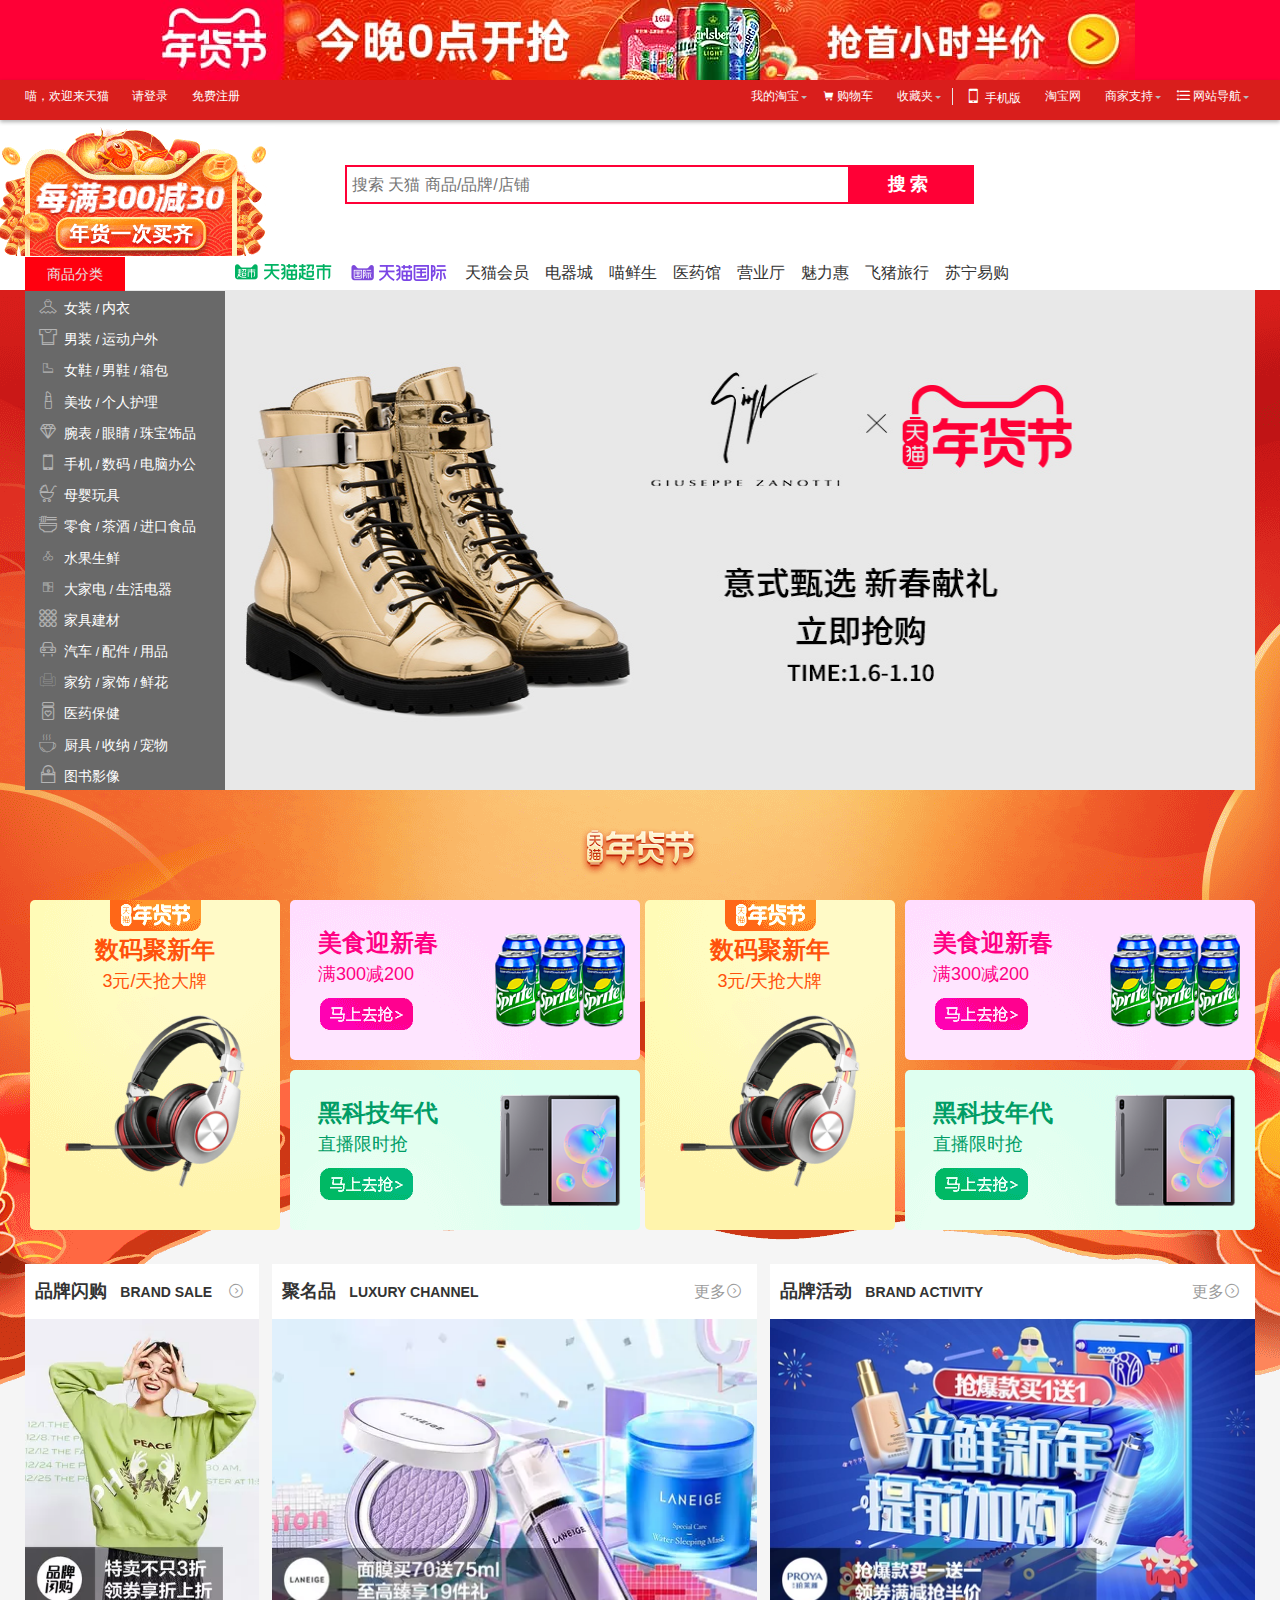
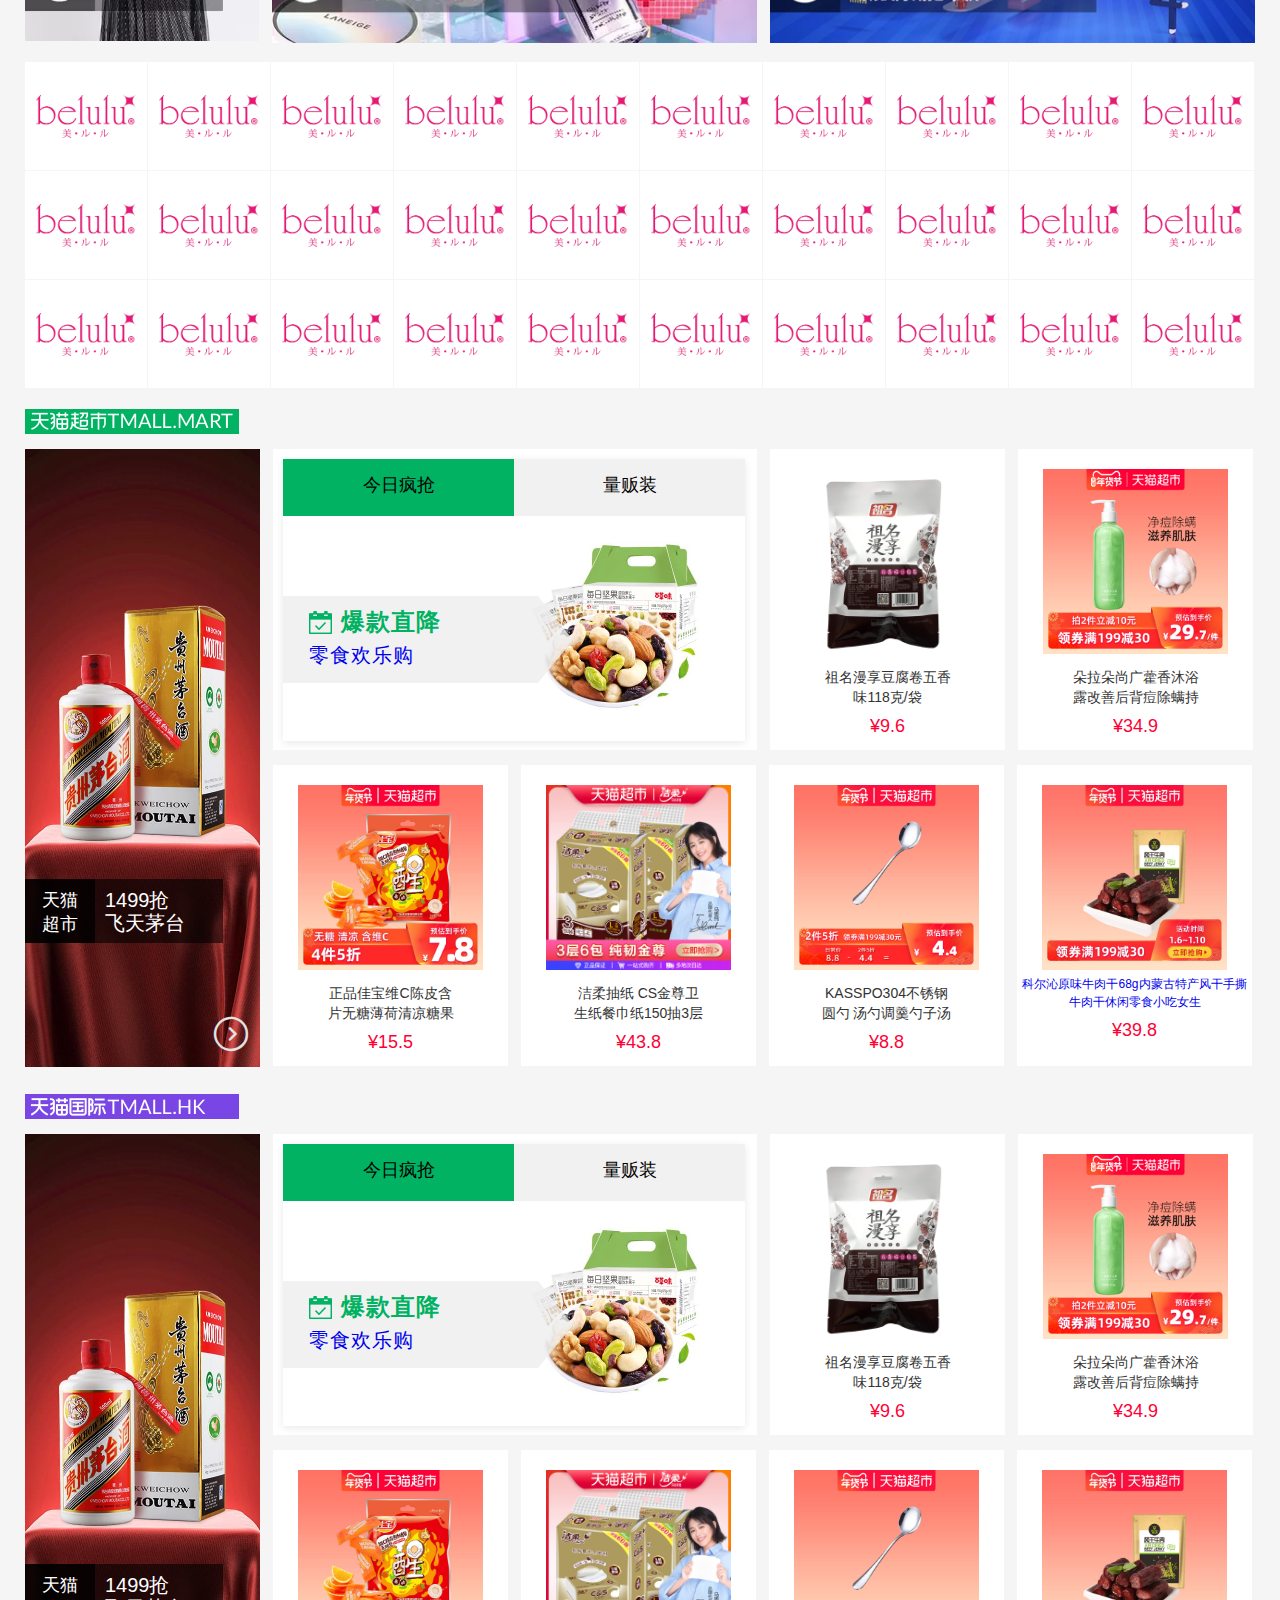
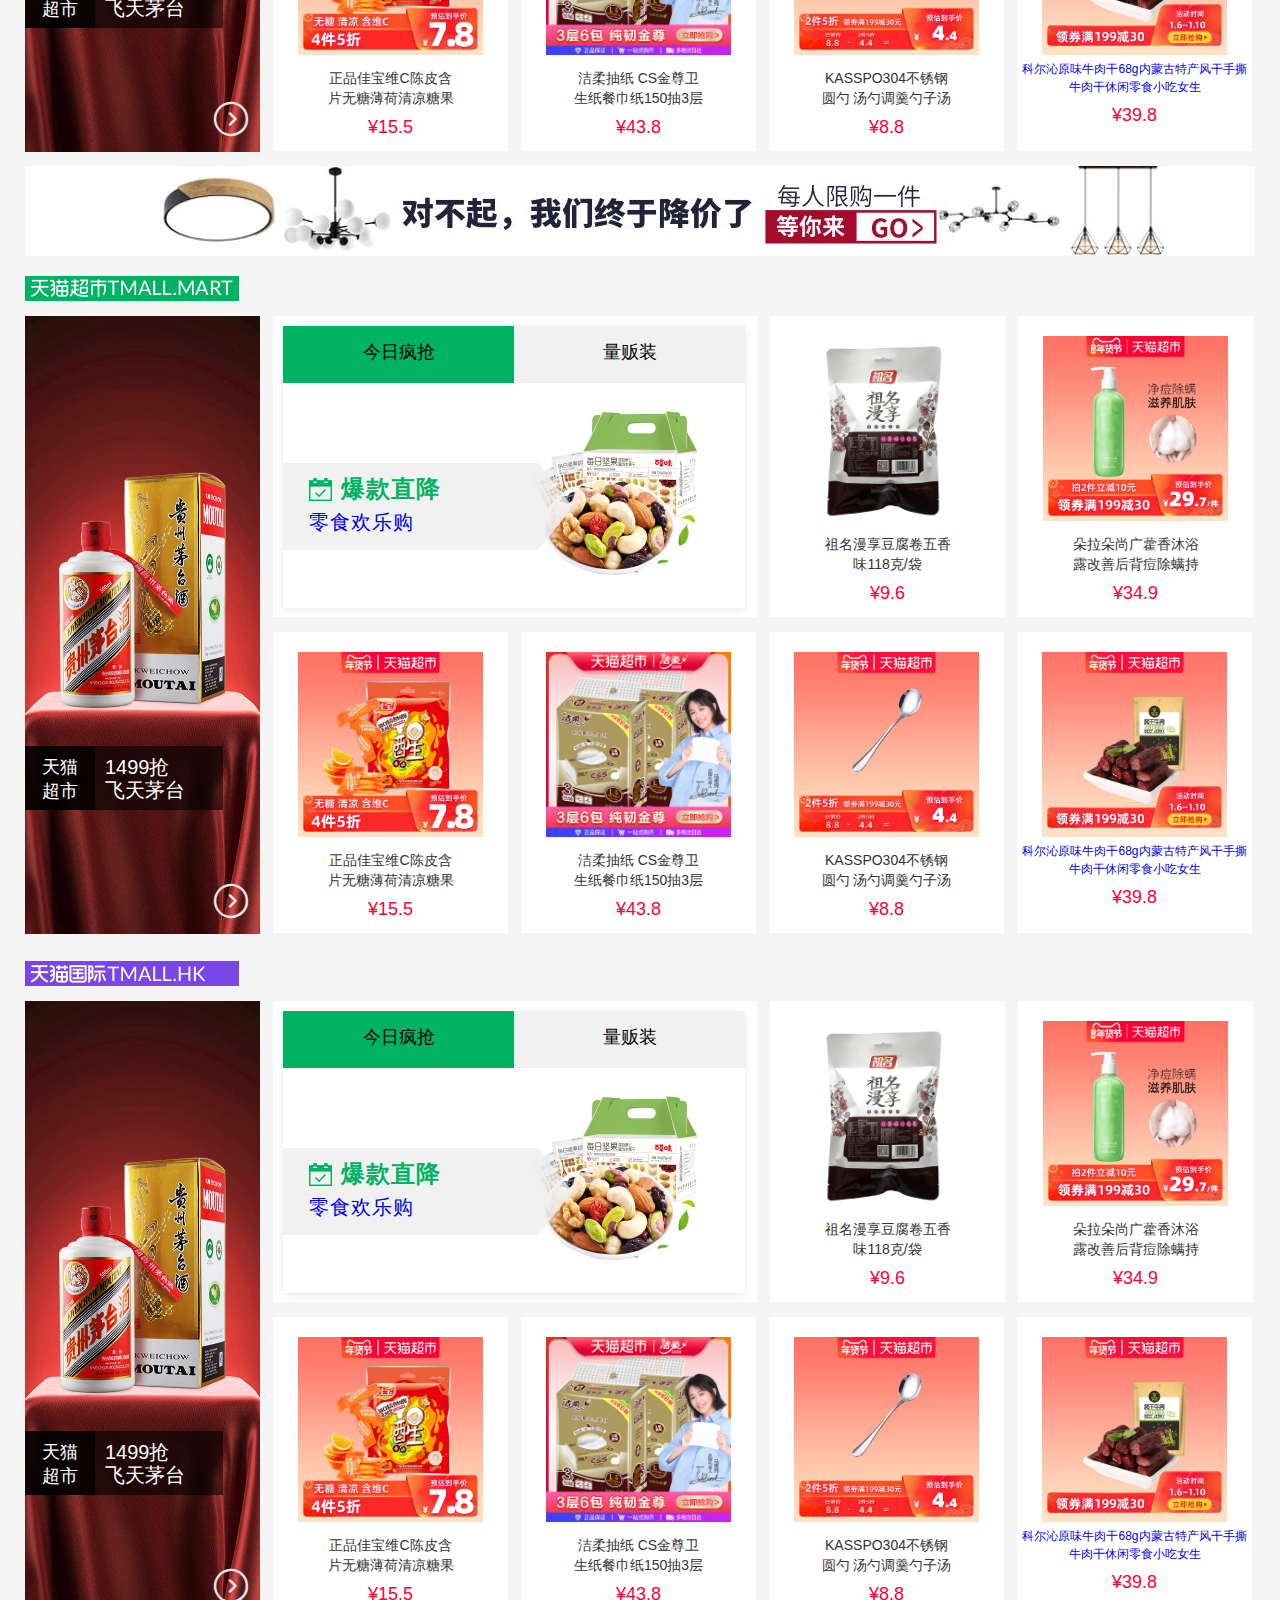
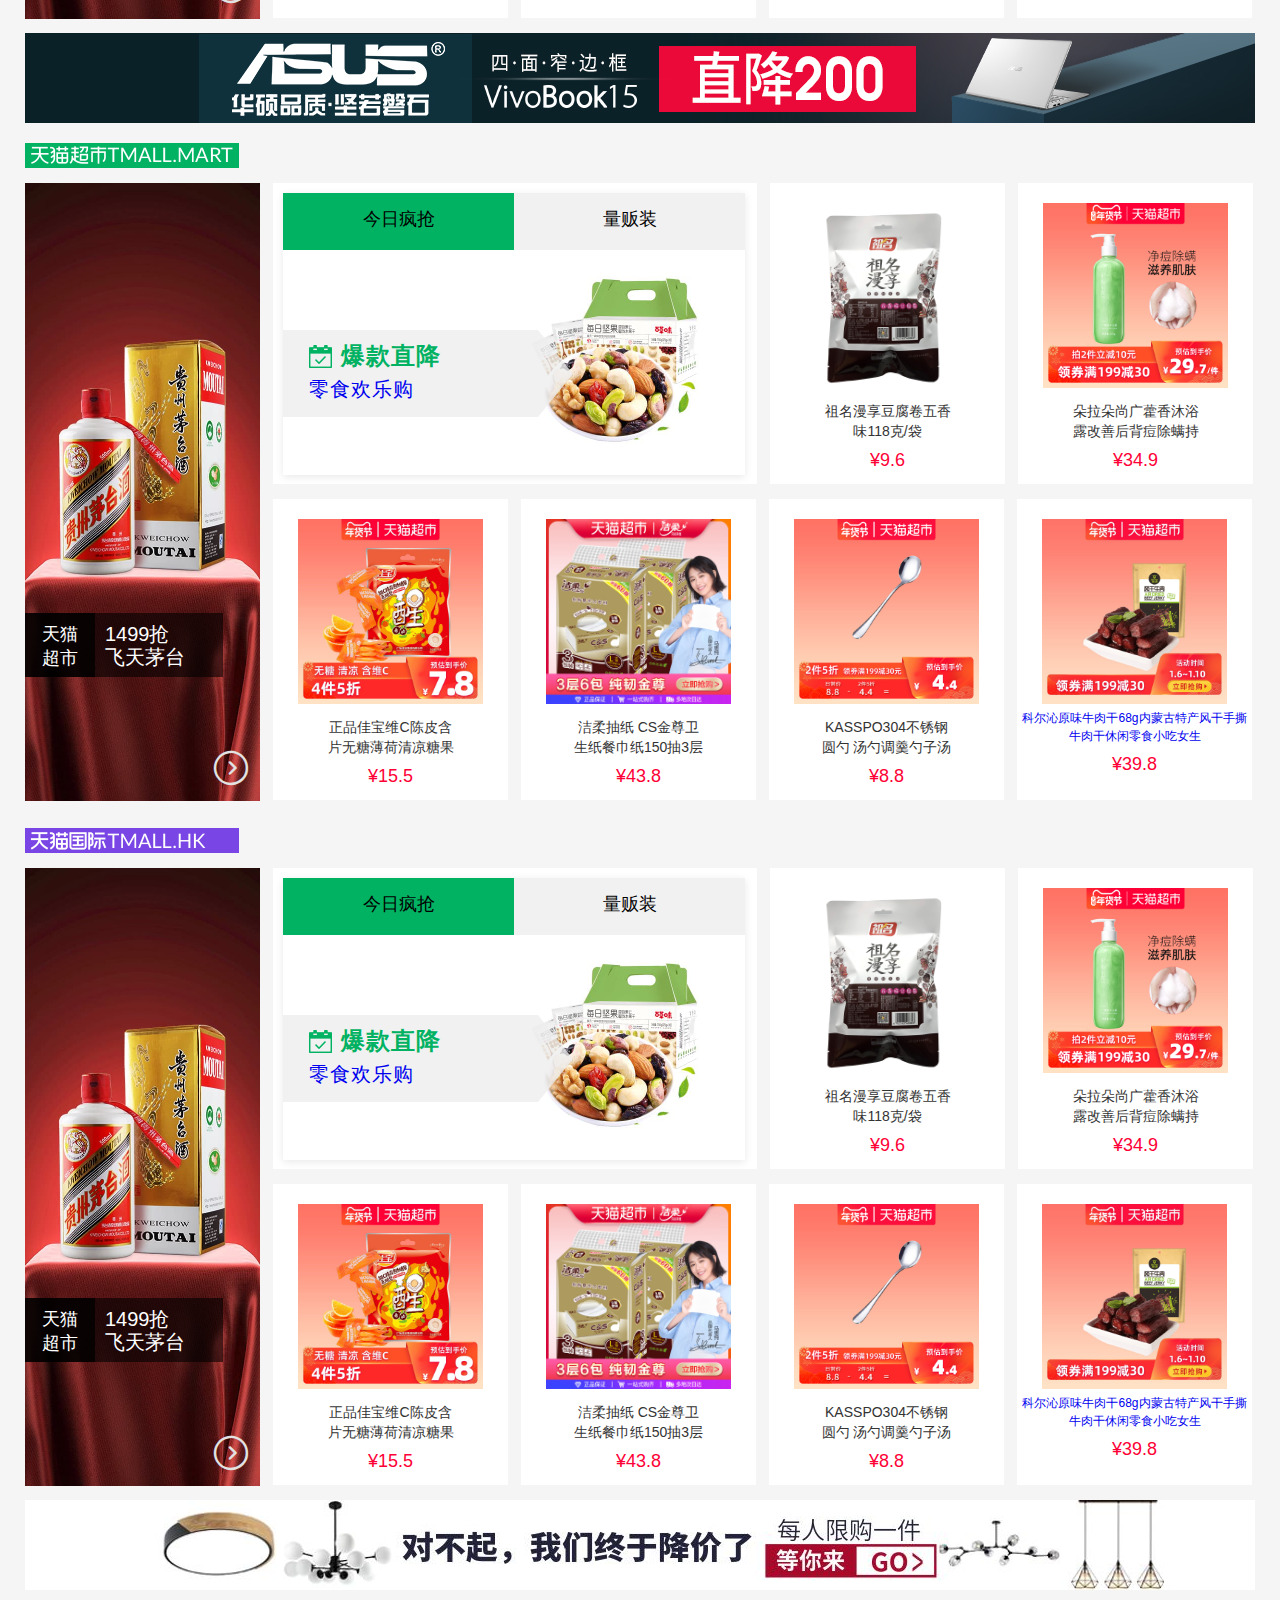
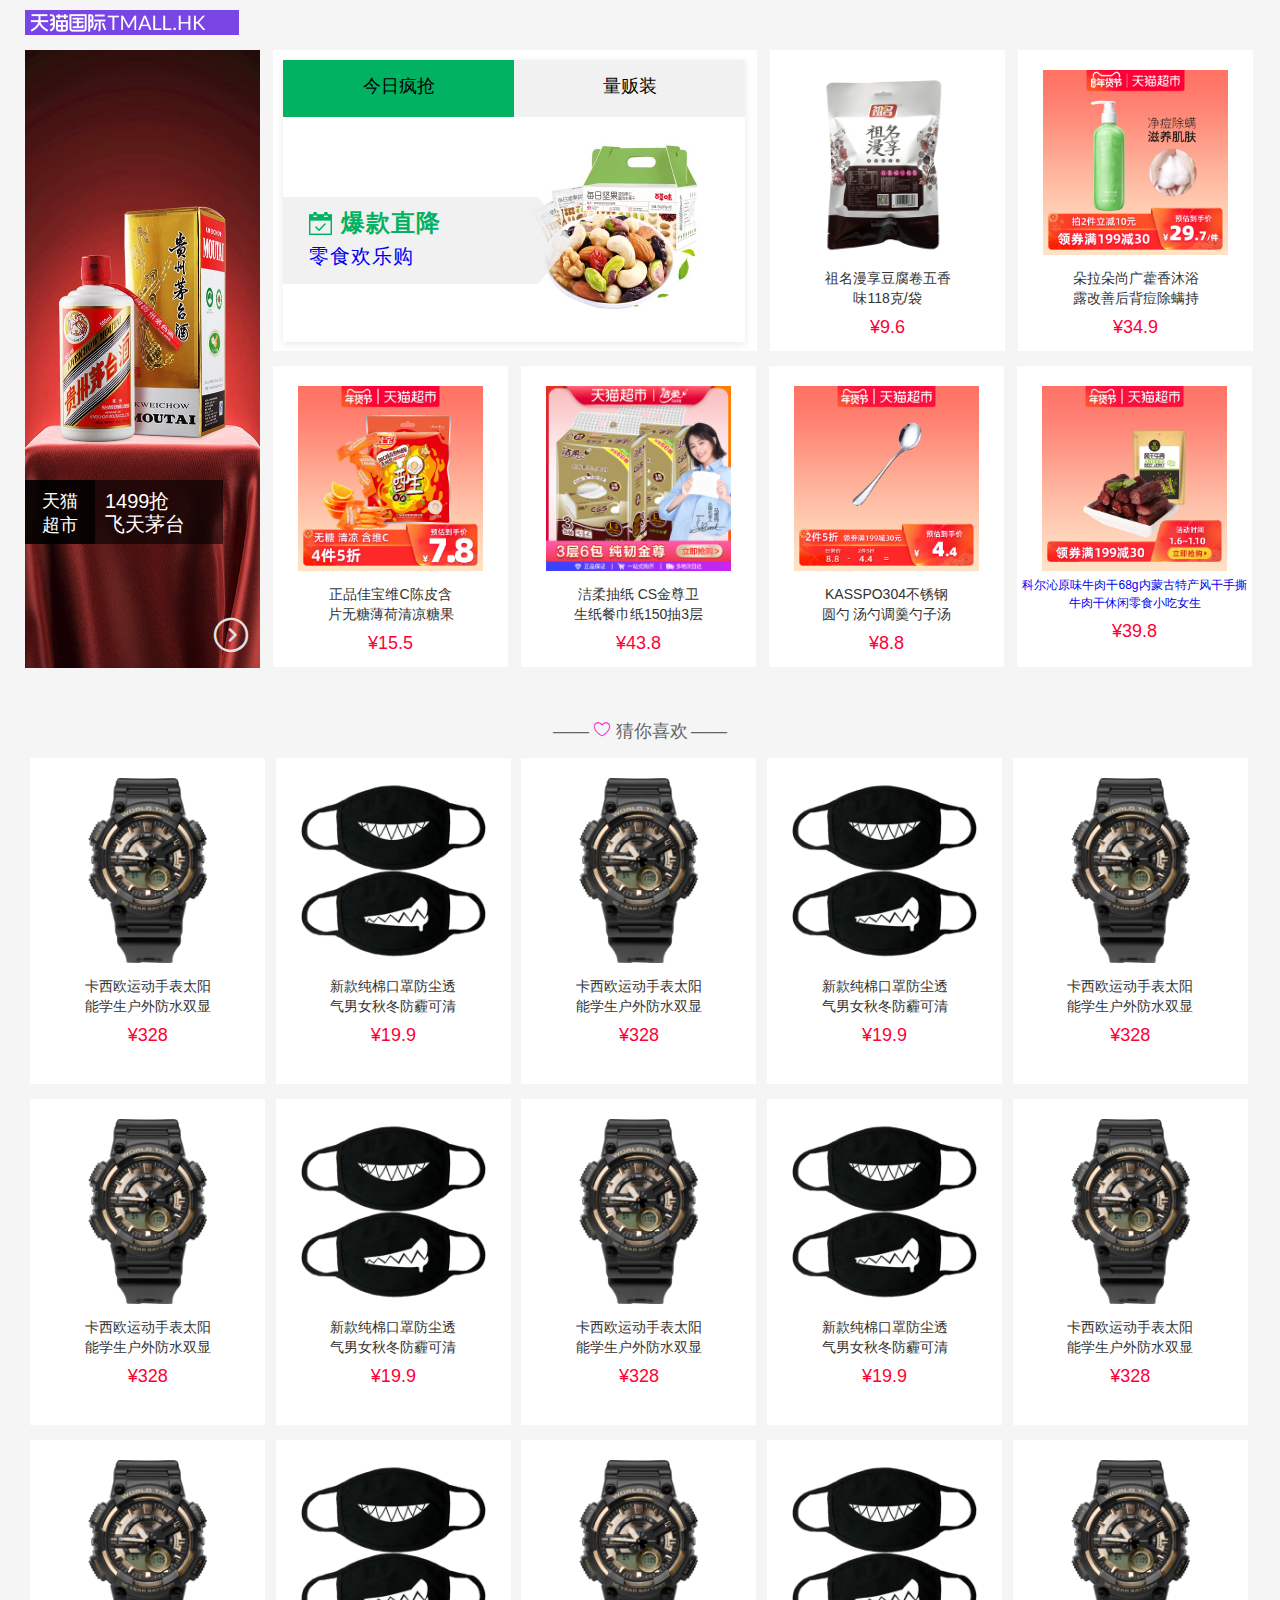
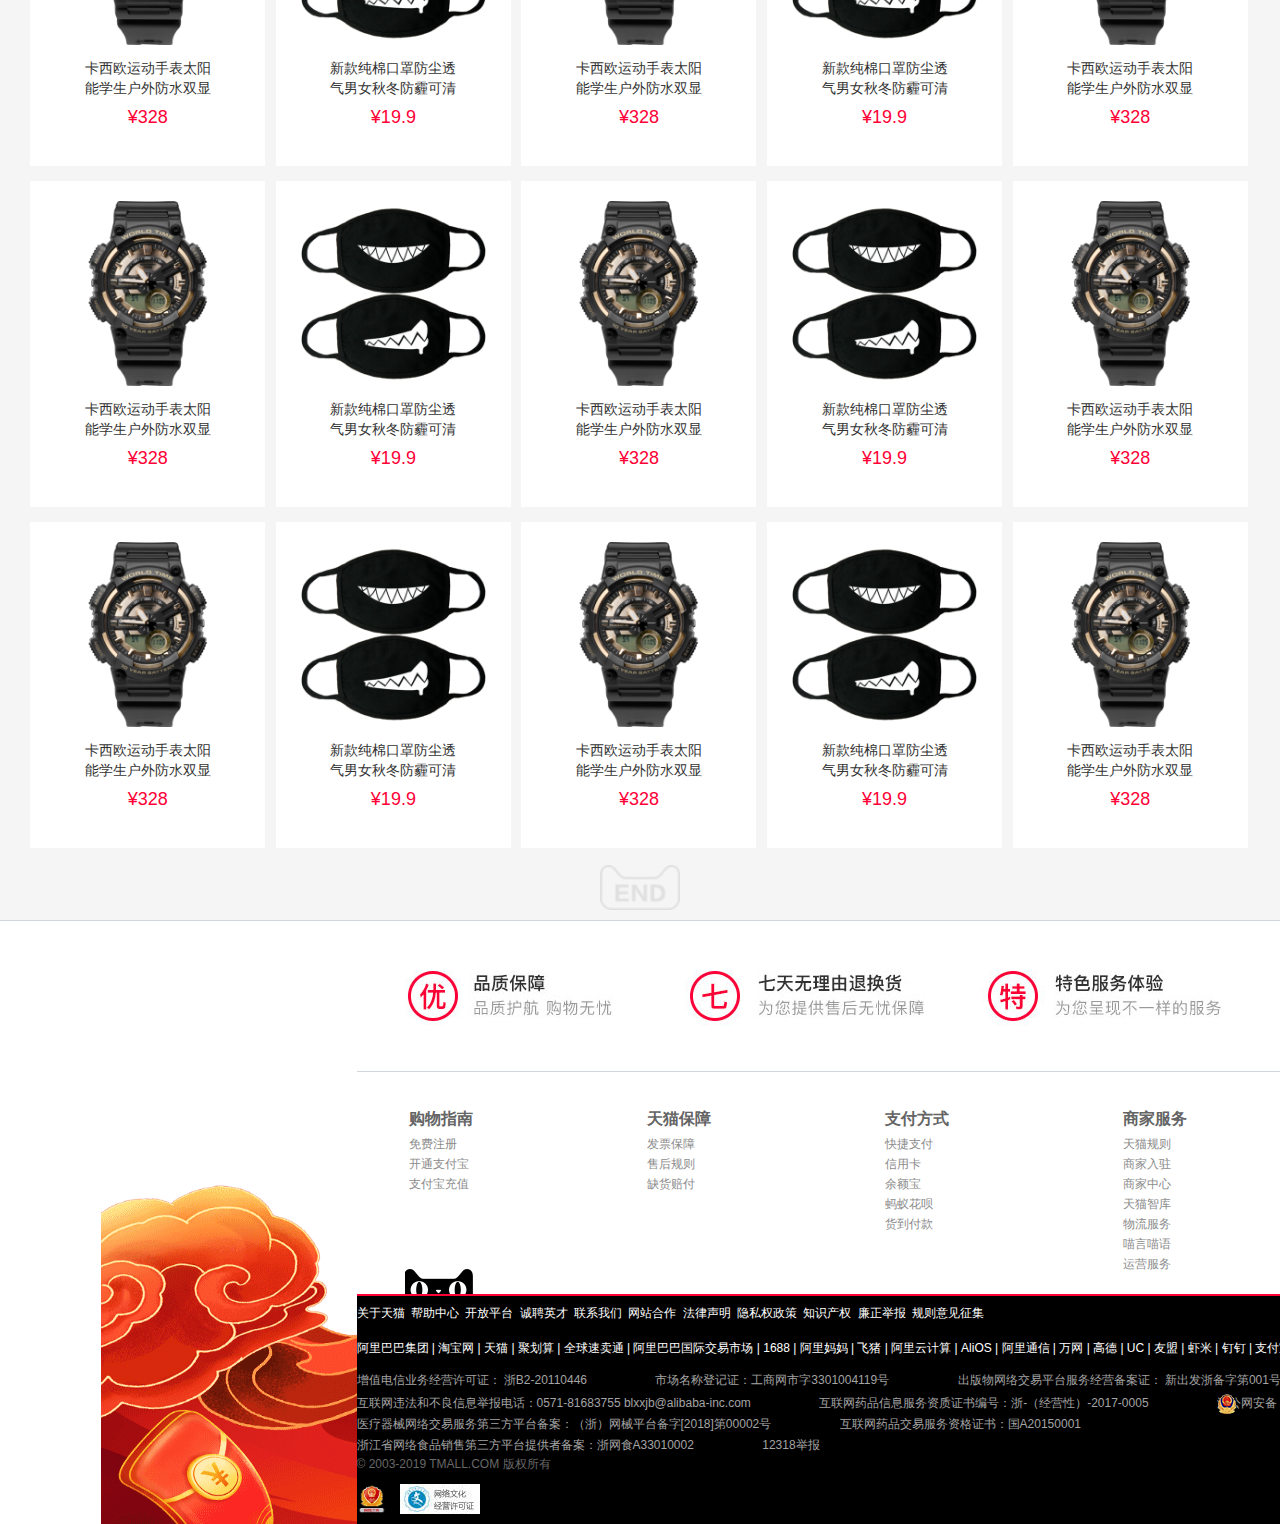
==== commit c3af0bcf: "练习" ====
--- a/tiammao/index.html
+++ b/tiammao/index.html
@@ -1210,37 +1210,37 @@
     <ul class="module-content wrapper">
         <li class="wonderful-item">
             <a class="card-item " href="#">
+                <img src="./images/333.png" alt="">
+                <div class="wonderful-item-title">卡西欧运动手表太阳能学生户外防水双显电子男表AQ-S810W-1A3</div>
+                <div class="wonderful-item-price">¥328</div>
+            </a>
+        </li>
+        <li class="wonderful-item">
+            <a class="card-item " href="#">
                 <img src="./images/kouzhao.png" alt="">
-                <div class="wonderful-item-title">新款纯棉口罩防尘透气男女秋冬防霾可清洗易呼吸黑色个性韩版潮款">新款纯棉口罩防尘透气男女秋冬防霾可清洗易呼吸黑色个性韩版潮款</div>
+                <div class="wonderful-item-title">新款纯棉口罩防尘透气男女秋冬防霾可清洗易呼吸黑色个性韩版潮款</div>
                 <div class="wonderful-item-price">¥19.9</div>
             </a>
         </li>
         <li class="wonderful-item">
             <a class="card-item " href="#">
+                <img src="./images/333.png" alt="">
+                <div class="wonderful-item-title">卡西欧运动手表太阳能学生户外防水双显电子男表AQ-S810W-1A3</div>
+                <div class="wonderful-item-price">¥328</div>
+            </a>
+        </li>
+        <li class="wonderful-item">
+            <a class="card-item " href="#">
                 <img src="./images/kouzhao.png" alt="">
-                <div class="wonderful-item-title">新款纯棉口罩防尘透气男女秋冬防霾可清洗易呼吸黑色个性韩版潮款">新款纯棉口罩防尘透气男女秋冬防霾可清洗易呼吸黑色个性韩版潮款</div>
+                <div class="wonderful-item-title">新款纯棉口罩防尘透气男女秋冬防霾可清洗易呼吸黑色个性韩版潮款</div>
                 <div class="wonderful-item-price">¥19.9</div>
             </a>
         </li>
         <li class="wonderful-item">
             <a class="card-item " href="#">
-                <img src="./images/kouzhao.png" alt="">
-                <div class="wonderful-item-title">新款纯棉口罩防尘透气男女秋冬防霾可清洗易呼吸黑色个性韩版潮款">新款纯棉口罩防尘透气男女秋冬防霾可清洗易呼吸黑色个性韩版潮款</div>
-                <div class="wonderful-item-price">¥19.9</div>
-            </a>
-        </li>
-        <li class="wonderful-item">
-            <a class="card-item " href="#">
-                <img src="./images/kouzhao.png" alt="">
-                <div class="wonderful-item-title">新款纯棉口罩防尘透气男女秋冬防霾可清洗易呼吸黑色个性韩版潮款">新款纯棉口罩防尘透气男女秋冬防霾可清洗易呼吸黑色个性韩版潮款</div>
-                <div class="wonderful-item-price">¥19.9</div>
-            </a>
-        </li>
-        <li class="wonderful-item">
-            <a class="card-item " href="#">
-                <img src="./images/kouzhao.png" alt="">
-                <div class="wonderful-item-title">新款纯棉口罩防尘透气男女秋冬防霾可清洗易呼吸黑色个性韩版潮款">新款纯棉口罩防尘透气男女秋冬防霾可清洗易呼吸黑色个性韩版潮款</div>
-                <div class="wonderful-item-price">¥19.9</div>
+                <img src="./images/333.png" alt="">
+                <div class="wonderful-item-title">卡西欧运动手表太阳能学生户外防水双显电子男表AQ-S810W-1A3</div>
+                <div class="wonderful-item-price">¥328</div>
             </a>
         </li>
 
@@ -1248,37 +1248,37 @@
     <ul class="module-content wrapper">
         <li class="wonderful-item">
             <a class="card-item " href="#">
+                <img src="./images/333.png" alt="">
+                <div class="wonderful-item-title">卡西欧运动手表太阳能学生户外防水双显电子男表AQ-S810W-1A3</div>
+                <div class="wonderful-item-price">¥328</div>
+            </a>
+        </li>
+        <li class="wonderful-item">
+            <a class="card-item " href="#">
                 <img src="./images/kouzhao.png" alt="">
-                <div class="wonderful-item-title">新款纯棉口罩防尘透气男女秋冬防霾可清洗易呼吸黑色个性韩版潮款">新款纯棉口罩防尘透气男女秋冬防霾可清洗易呼吸黑色个性韩版潮款</div>
+                <div class="wonderful-item-title">新款纯棉口罩防尘透气男女秋冬防霾可清洗易呼吸黑色个性韩版潮款</div>
                 <div class="wonderful-item-price">¥19.9</div>
             </a>
         </li>
         <li class="wonderful-item">
             <a class="card-item " href="#">
+                <img src="./images/333.png" alt="">
+                <div class="wonderful-item-title">卡西欧运动手表太阳能学生户外防水双显电子男表AQ-S810W-1A3</div>
+                <div class="wonderful-item-price">¥328</div>
+            </a>
+        </li>
+        <li class="wonderful-item">
+            <a class="card-item " href="#">
                 <img src="./images/kouzhao.png" alt="">
-                <div class="wonderful-item-title">新款纯棉口罩防尘透气男女秋冬防霾可清洗易呼吸黑色个性韩版潮款">新款纯棉口罩防尘透气男女秋冬防霾可清洗易呼吸黑色个性韩版潮款</div>
+                <div class="wonderful-item-title">新款纯棉口罩防尘透气男女秋冬防霾可清洗易呼吸黑色个性韩版潮款</div>
                 <div class="wonderful-item-price">¥19.9</div>
             </a>
         </li>
         <li class="wonderful-item">
             <a class="card-item " href="#">
-                <img src="./images/kouzhao.png" alt="">
-                <div class="wonderful-item-title">新款纯棉口罩防尘透气男女秋冬防霾可清洗易呼吸黑色个性韩版潮款">新款纯棉口罩防尘透气男女秋冬防霾可清洗易呼吸黑色个性韩版潮款</div>
-                <div class="wonderful-item-price">¥19.9</div>
-            </a>
-        </li>
-        <li class="wonderful-item">
-            <a class="card-item " href="#">
-                <img src="./images/kouzhao.png" alt="">
-                <div class="wonderful-item-title">新款纯棉口罩防尘透气男女秋冬防霾可清洗易呼吸黑色个性韩版潮款">新款纯棉口罩防尘透气男女秋冬防霾可清洗易呼吸黑色个性韩版潮款</div>
-                <div class="wonderful-item-price">¥19.9</div>
-            </a>
-        </li>
-        <li class="wonderful-item">
-            <a class="card-item " href="#">
-                <img src="./images/kouzhao.png" alt="">
-                <div class="wonderful-item-title">新款纯棉口罩防尘透气男女秋冬防霾可清洗易呼吸黑色个性韩版潮款">新款纯棉口罩防尘透气男女秋冬防霾可清洗易呼吸黑色个性韩版潮款</div>
-                <div class="wonderful-item-price">¥19.9</div>
+                <img src="./images/333.png" alt="">
+                <div class="wonderful-item-title">卡西欧运动手表太阳能学生户外防水双显电子男表AQ-S810W-1A3</div>
+                <div class="wonderful-item-price">¥328</div>
             </a>
         </li>
 
@@ -1286,37 +1286,37 @@
     <ul class="module-content wrapper">
         <li class="wonderful-item">
             <a class="card-item " href="#">
+                <img src="./images/333.png" alt="">
+                <div class="wonderful-item-title">卡西欧运动手表太阳能学生户外防水双显电子男表AQ-S810W-1A3</div>
+                <div class="wonderful-item-price">¥328</div>
+            </a>
+        </li>
+        <li class="wonderful-item">
+            <a class="card-item " href="#">
                 <img src="./images/kouzhao.png" alt="">
-                <div class="wonderful-item-title">新款纯棉口罩防尘透气男女秋冬防霾可清洗易呼吸黑色个性韩版潮款">新款纯棉口罩防尘透气男女秋冬防霾可清洗易呼吸黑色个性韩版潮款</div>
+                <div class="wonderful-item-title">新款纯棉口罩防尘透气男女秋冬防霾可清洗易呼吸黑色个性韩版潮款</div>
                 <div class="wonderful-item-price">¥19.9</div>
             </a>
         </li>
         <li class="wonderful-item">
             <a class="card-item " href="#">
+                <img src="./images/333.png" alt="">
+                <div class="wonderful-item-title">卡西欧运动手表太阳能学生户外防水双显电子男表AQ-S810W-1A3</div>
+                <div class="wonderful-item-price">¥328</div>
+            </a>
+        </li>
+        <li class="wonderful-item">
+            <a class="card-item " href="#">
                 <img src="./images/kouzhao.png" alt="">
-                <div class="wonderful-item-title">新款纯棉口罩防尘透气男女秋冬防霾可清洗易呼吸黑色个性韩版潮款">新款纯棉口罩防尘透气男女秋冬防霾可清洗易呼吸黑色个性韩版潮款</div>
+                <div class="wonderful-item-title">新款纯棉口罩防尘透气男女秋冬防霾可清洗易呼吸黑色个性韩版潮款</div>
                 <div class="wonderful-item-price">¥19.9</div>
             </a>
         </li>
         <li class="wonderful-item">
             <a class="card-item " href="#">
-                <img src="./images/kouzhao.png" alt="">
-                <div class="wonderful-item-title">新款纯棉口罩防尘透气男女秋冬防霾可清洗易呼吸黑色个性韩版潮款">新款纯棉口罩防尘透气男女秋冬防霾可清洗易呼吸黑色个性韩版潮款</div>
-                <div class="wonderful-item-price">¥19.9</div>
-            </a>
-        </li>
-        <li class="wonderful-item">
-            <a class="card-item " href="#">
-                <img src="./images/kouzhao.png" alt="">
-                <div class="wonderful-item-title">新款纯棉口罩防尘透气男女秋冬防霾可清洗易呼吸黑色个性韩版潮款">新款纯棉口罩防尘透气男女秋冬防霾可清洗易呼吸黑色个性韩版潮款</div>
-                <div class="wonderful-item-price">¥19.9</div>
-            </a>
-        </li>
-        <li class="wonderful-item">
-            <a class="card-item " href="#">
-                <img src="./images/kouzhao.png" alt="">
-                <div class="wonderful-item-title">新款纯棉口罩防尘透气男女秋冬防霾可清洗易呼吸黑色个性韩版潮款">新款纯棉口罩防尘透气男女秋冬防霾可清洗易呼吸黑色个性韩版潮款</div>
-                <div class="wonderful-item-price">¥19.9</div>
+                <img src="./images/333.png" alt="">
+                <div class="wonderful-item-title">卡西欧运动手表太阳能学生户外防水双显电子男表AQ-S810W-1A3</div>
+                <div class="wonderful-item-price">¥328</div>
             </a>
         </li>
 
@@ -1324,37 +1324,37 @@
     <ul class="module-content wrapper">
         <li class="wonderful-item">
             <a class="card-item " href="#">
+                <img src="./images/333.png" alt="">
+                <div class="wonderful-item-title">卡西欧运动手表太阳能学生户外防水双显电子男表AQ-S810W-1A3</div>
+                <div class="wonderful-item-price">¥328</div>
+            </a>
+        </li>
+        <li class="wonderful-item">
+            <a class="card-item " href="#">
                 <img src="./images/kouzhao.png" alt="">
-                <div class="wonderful-item-title">新款纯棉口罩防尘透气男女秋冬防霾可清洗易呼吸黑色个性韩版潮款">新款纯棉口罩防尘透气男女秋冬防霾可清洗易呼吸黑色个性韩版潮款</div>
+                <div class="wonderful-item-title">新款纯棉口罩防尘透气男女秋冬防霾可清洗易呼吸黑色个性韩版潮款</div>
                 <div class="wonderful-item-price">¥19.9</div>
             </a>
         </li>
         <li class="wonderful-item">
             <a class="card-item " href="#">
+                <img src="./images/333.png" alt="">
+                <div class="wonderful-item-title">卡西欧运动手表太阳能学生户外防水双显电子男表AQ-S810W-1A3</div>
+                <div class="wonderful-item-price">¥328</div>
+            </a>
+        </li>
+        <li class="wonderful-item">
+            <a class="card-item " href="#">
                 <img src="./images/kouzhao.png" alt="">
-                <div class="wonderful-item-title">新款纯棉口罩防尘透气男女秋冬防霾可清洗易呼吸黑色个性韩版潮款">新款纯棉口罩防尘透气男女秋冬防霾可清洗易呼吸黑色个性韩版潮款</div>
+                <div class="wonderful-item-title">新款纯棉口罩防尘透气男女秋冬防霾可清洗易呼吸黑色个性韩版潮款</div>
                 <div class="wonderful-item-price">¥19.9</div>
             </a>
         </li>
         <li class="wonderful-item">
             <a class="card-item " href="#">
-                <img src="./images/kouzhao.png" alt="">
-                <div class="wonderful-item-title">新款纯棉口罩防尘透气男女秋冬防霾可清洗易呼吸黑色个性韩版潮款">新款纯棉口罩防尘透气男女秋冬防霾可清洗易呼吸黑色个性韩版潮款</div>
-                <div class="wonderful-item-price">¥19.9</div>
-            </a>
-        </li>
-        <li class="wonderful-item">
-            <a class="card-item " href="#">
-                <img src="./images/kouzhao.png" alt="">
-                <div class="wonderful-item-title">新款纯棉口罩防尘透气男女秋冬防霾可清洗易呼吸黑色个性韩版潮款">新款纯棉口罩防尘透气男女秋冬防霾可清洗易呼吸黑色个性韩版潮款</div>
-                <div class="wonderful-item-price">¥19.9</div>
-            </a>
-        </li>
-        <li class="wonderful-item">
-            <a class="card-item " href="#">
-                <img src="./images/kouzhao.png" alt="">
-                <div class="wonderful-item-title">新款纯棉口罩防尘透气男女秋冬防霾可清洗易呼吸黑色个性韩版潮款">新款纯棉口罩防尘透气男女秋冬防霾可清洗易呼吸黑色个性韩版潮款</div>
-                <div class="wonderful-item-price">¥19.9</div>
+                <img src="./images/333.png" alt="">
+                <div class="wonderful-item-title">卡西欧运动手表太阳能学生户外防水双显电子男表AQ-S810W-1A3</div>
+                <div class="wonderful-item-price">¥328</div>
             </a>
         </li>
 
@@ -1362,37 +1362,37 @@
     <ul class="module-content wrapper">
         <li class="wonderful-item">
             <a class="card-item " href="#">
+                <img src="./images/333.png" alt="">
+                <div class="wonderful-item-title">卡西欧运动手表太阳能学生户外防水双显电子男表AQ-S810W-1A3</div>
+                <div class="wonderful-item-price">¥328</div>
+            </a>
+        </li>
+        <li class="wonderful-item">
+            <a class="card-item " href="#">
                 <img src="./images/kouzhao.png" alt="">
-                <div class="wonderful-item-title">新款纯棉口罩防尘透气男女秋冬防霾可清洗易呼吸黑色个性韩版潮款">新款纯棉口罩防尘透气男女秋冬防霾可清洗易呼吸黑色个性韩版潮款</div>
+                <div class="wonderful-item-title">新款纯棉口罩防尘透气男女秋冬防霾可清洗易呼吸黑色个性韩版潮款</div>
                 <div class="wonderful-item-price">¥19.9</div>
             </a>
         </li>
         <li class="wonderful-item">
             <a class="card-item " href="#">
+                <img src="./images/333.png" alt="">
+                <div class="wonderful-item-title">卡西欧运动手表太阳能学生户外防水双显电子男表AQ-S810W-1A3</div>
+                <div class="wonderful-item-price">¥328</div>
+            </a>
+        </li>
+        <li class="wonderful-item">
+            <a class="card-item " href="#">
                 <img src="./images/kouzhao.png" alt="">
-                <div class="wonderful-item-title">新款纯棉口罩防尘透气男女秋冬防霾可清洗易呼吸黑色个性韩版潮款">新款纯棉口罩防尘透气男女秋冬防霾可清洗易呼吸黑色个性韩版潮款</div>
+                <div class="wonderful-item-title">新款纯棉口罩防尘透气男女秋冬防霾可清洗易呼吸黑色个性韩版潮款</div>
                 <div class="wonderful-item-price">¥19.9</div>
             </a>
         </li>
         <li class="wonderful-item">
             <a class="card-item " href="#">
-                <img src="./images/kouzhao.png" alt="">
-                <div class="wonderful-item-title">新款纯棉口罩防尘透气男女秋冬防霾可清洗易呼吸黑色个性韩版潮款">新款纯棉口罩防尘透气男女秋冬防霾可清洗易呼吸黑色个性韩版潮款</div>
-                <div class="wonderful-item-price">¥19.9</div>
-            </a>
-        </li>
-        <li class="wonderful-item">
-            <a class="card-item " href="#">
-                <img src="./images/kouzhao.png" alt="">
-                <div class="wonderful-item-title">新款纯棉口罩防尘透气男女秋冬防霾可清洗易呼吸黑色个性韩版潮款">新款纯棉口罩防尘透气男女秋冬防霾可清洗易呼吸黑色个性韩版潮款</div>
-                <div class="wonderful-item-price">¥19.9</div>
-            </a>
-        </li>
-        <li class="wonderful-item">
-            <a class="card-item " href="#">
-                <img src="./images/kouzhao.png" alt="">
-                <div class="wonderful-item-title">新款纯棉口罩防尘透气男女秋冬防霾可清洗易呼吸黑色个性韩版潮款">新款纯棉口罩防尘透气男女秋冬防霾可清洗易呼吸黑色个性韩版潮款</div>
-                <div class="wonderful-item-price">¥19.9</div>
+                <img src="./images/333.png" alt="">
+                <div class="wonderful-item-title">卡西欧运动手表太阳能学生户外防水双显电子男表AQ-S810W-1A3</div>
+                <div class="wonderful-item-price">¥328</div>
             </a>
         </li>
 
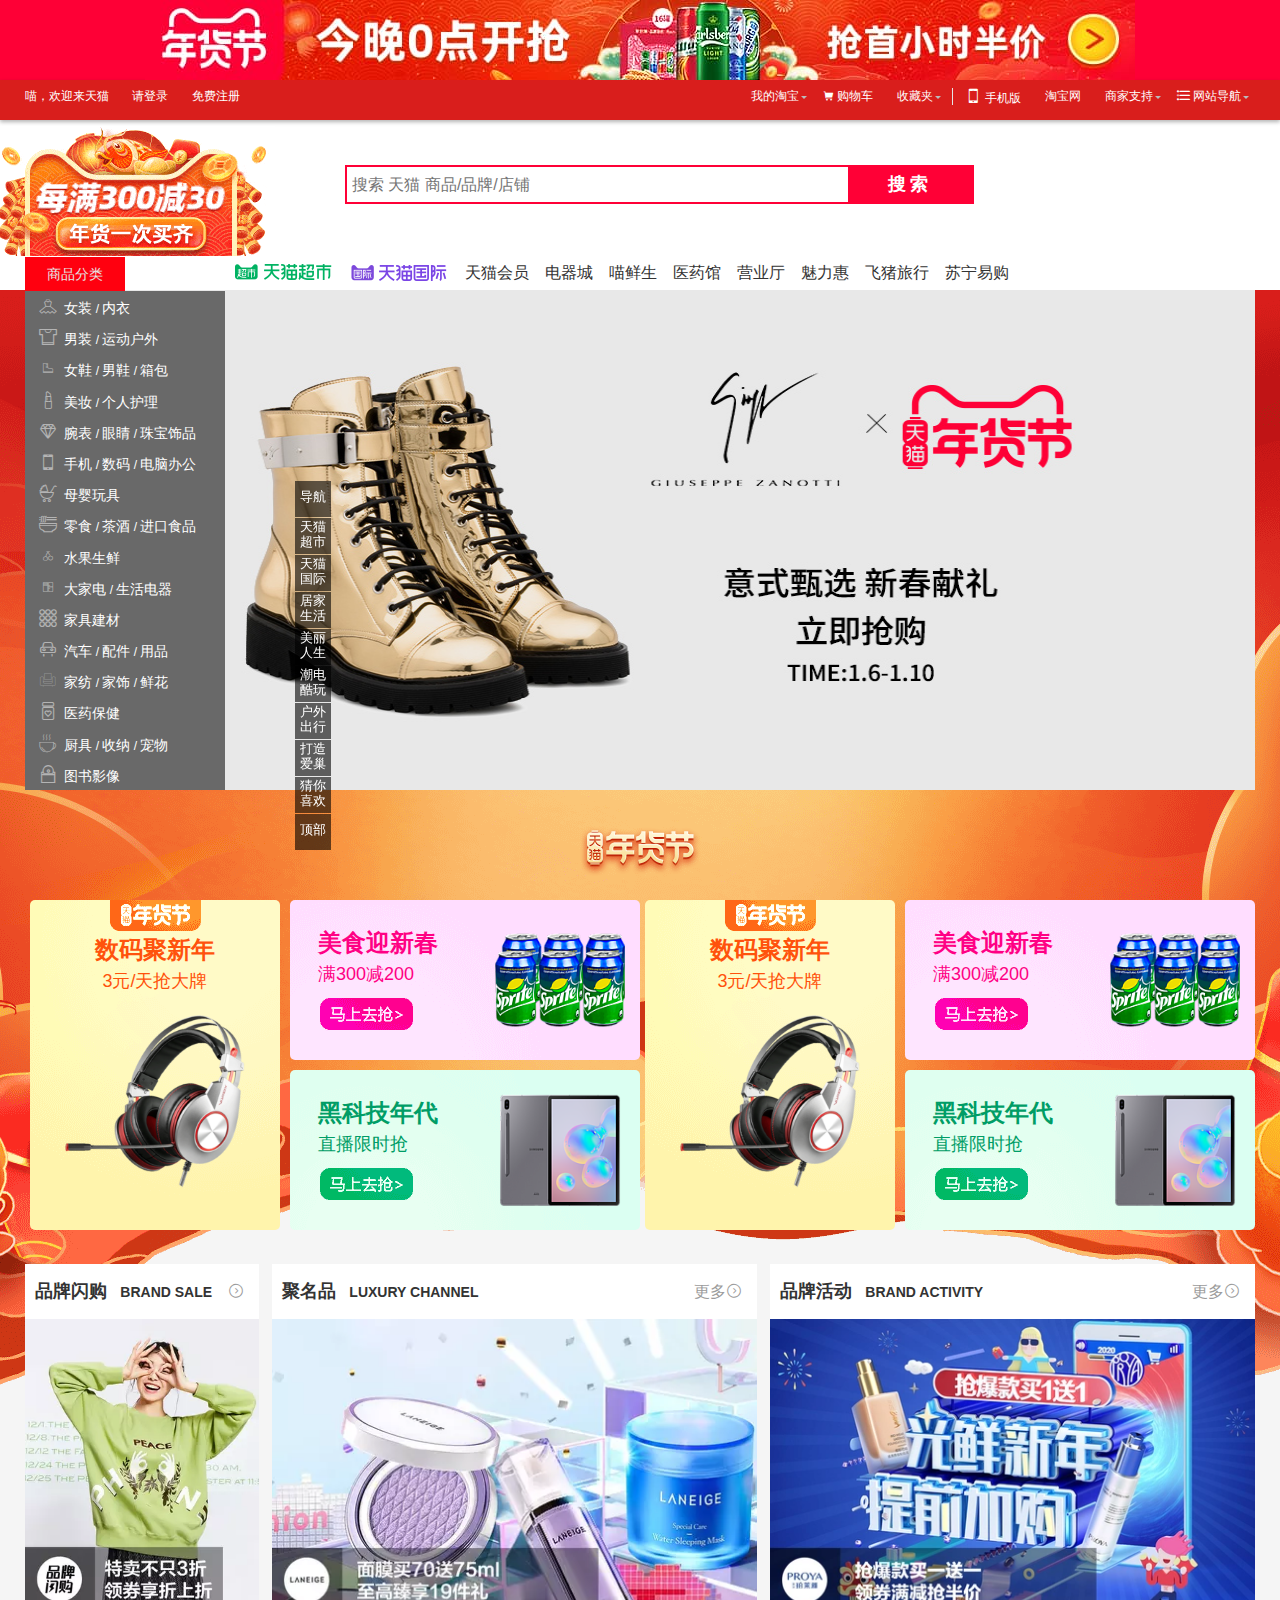
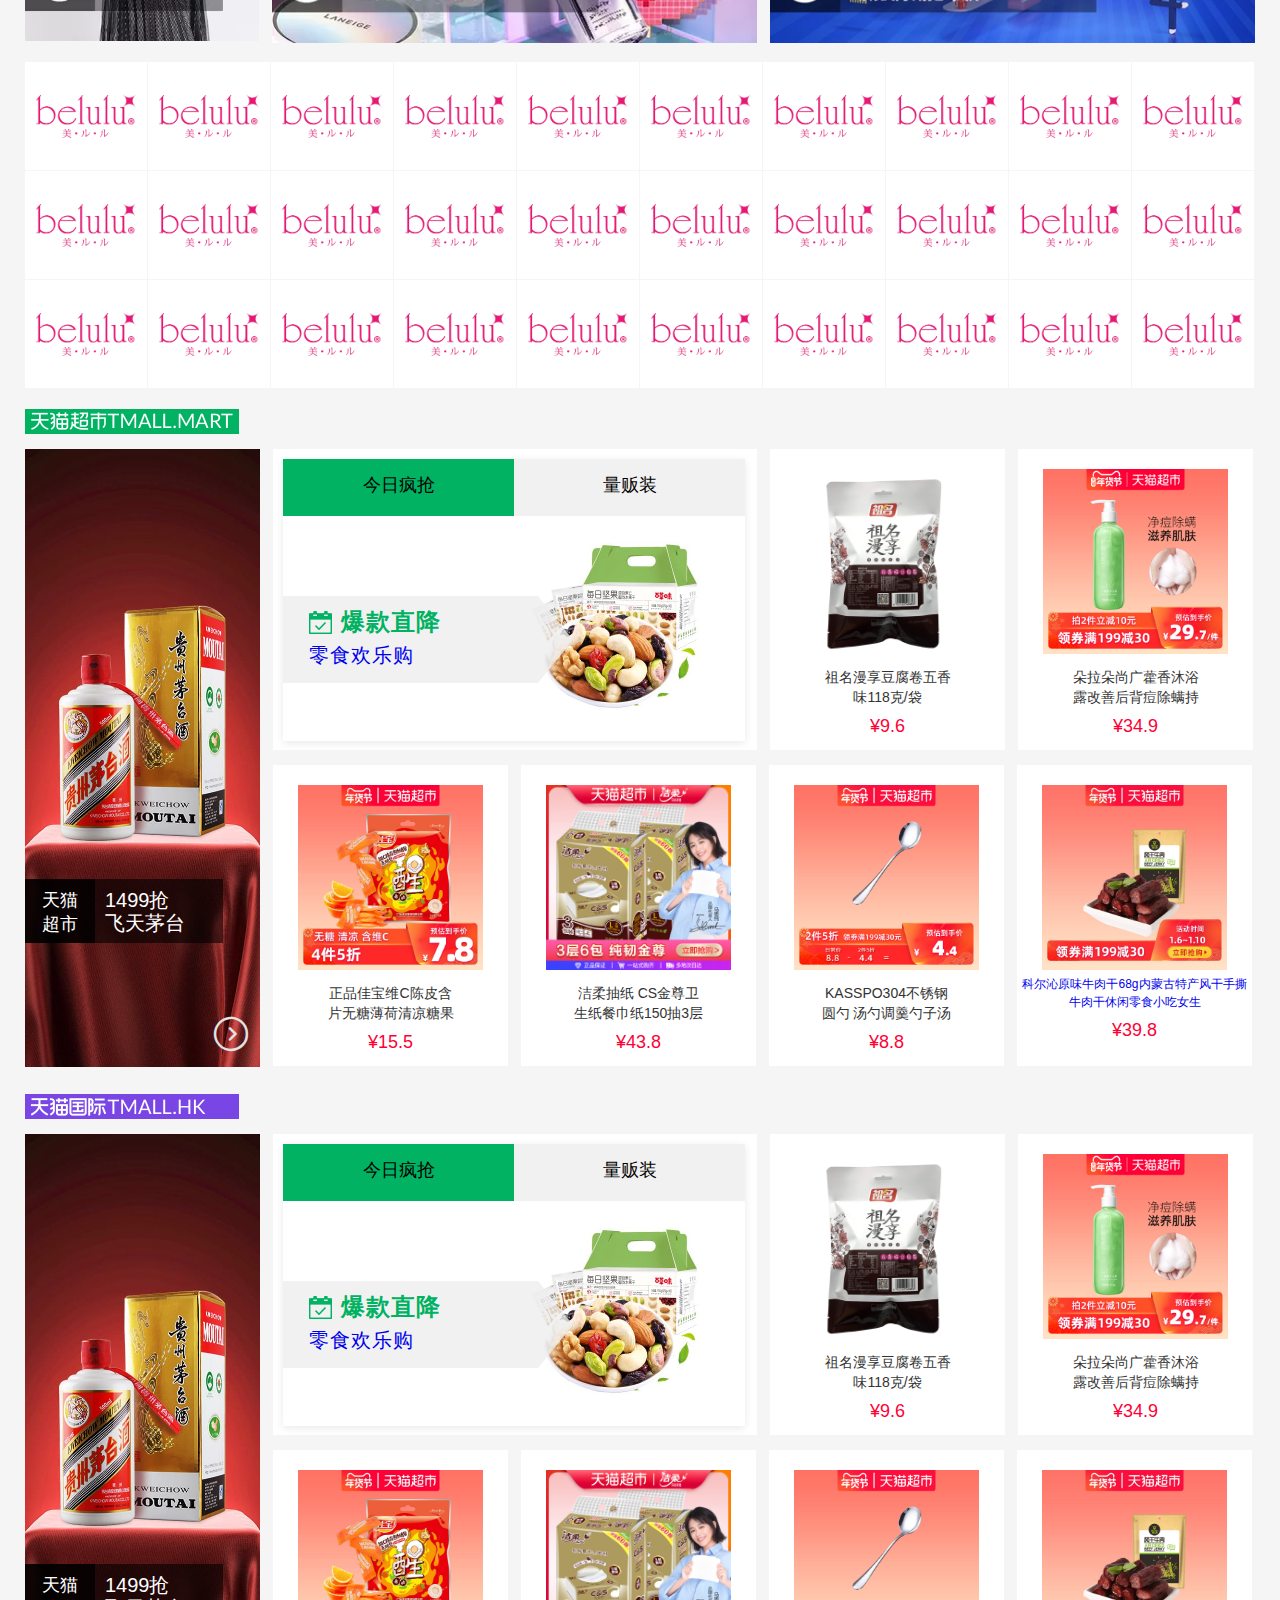
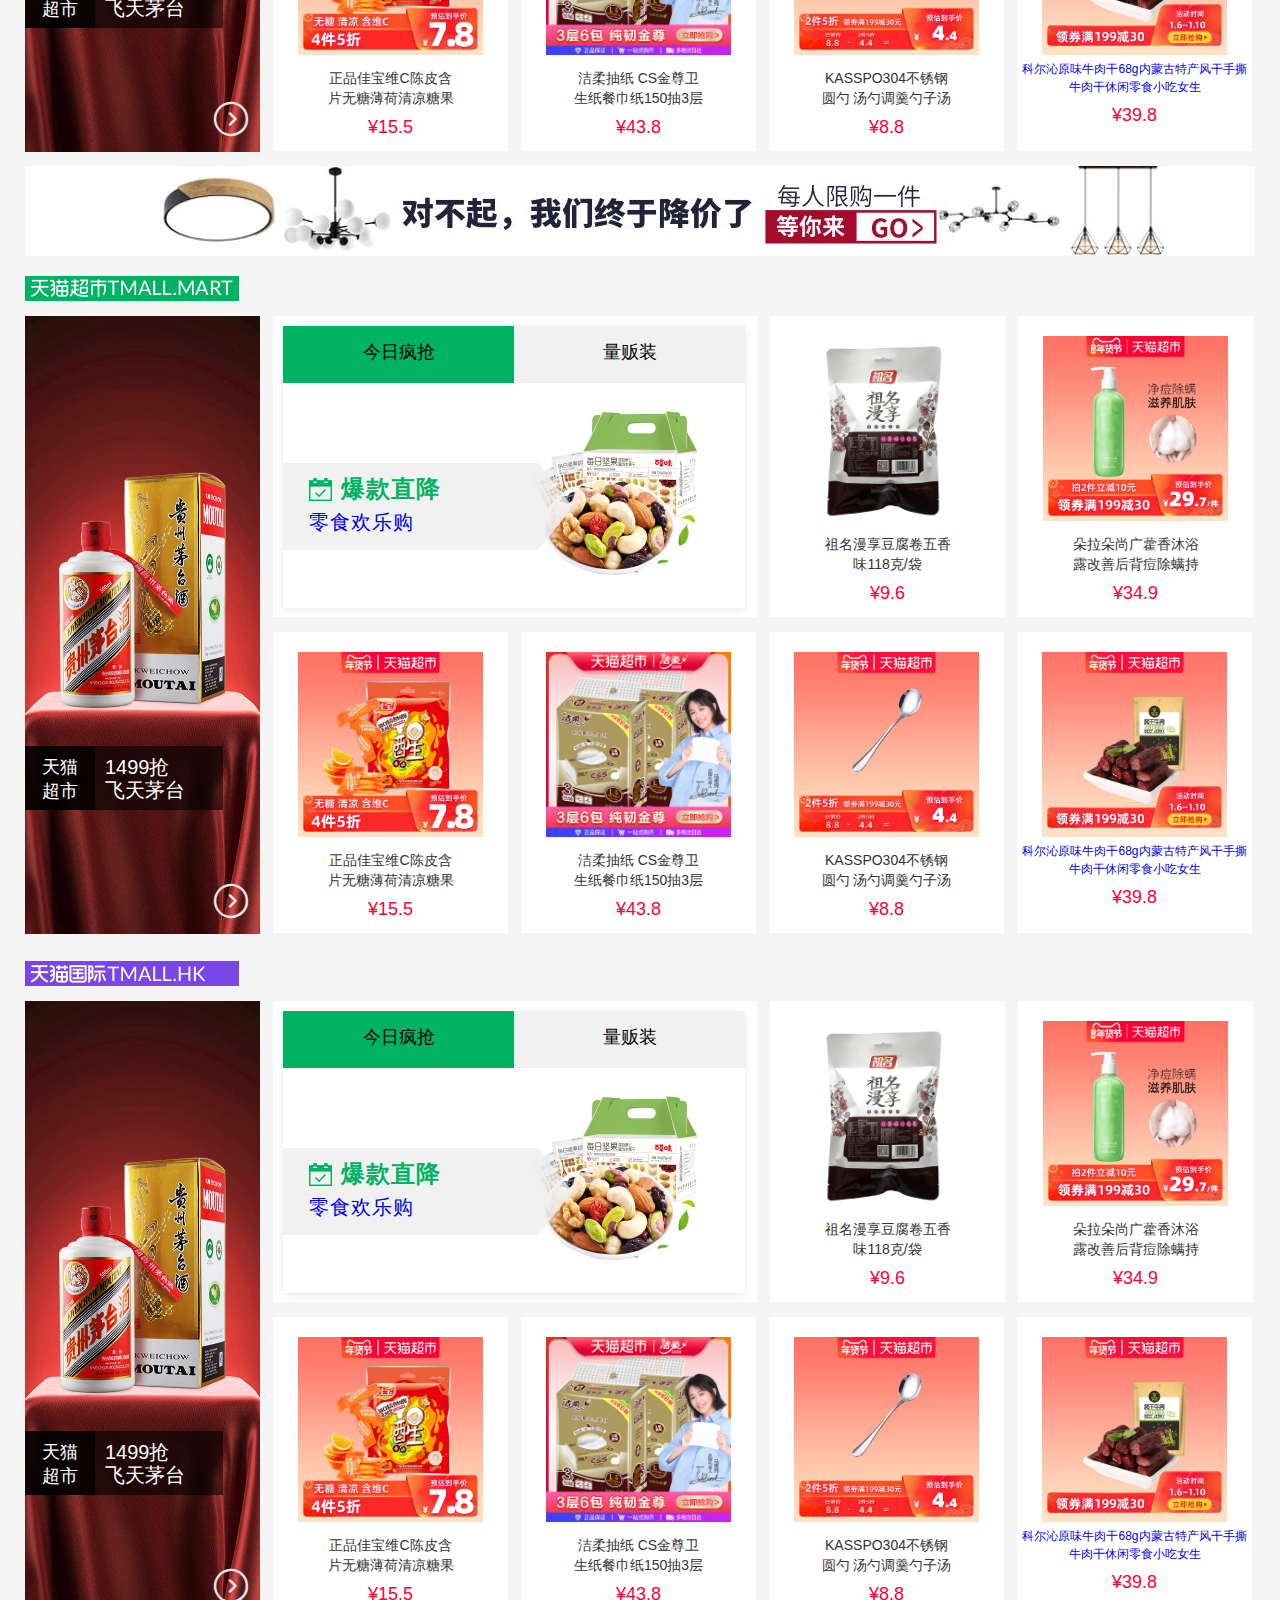
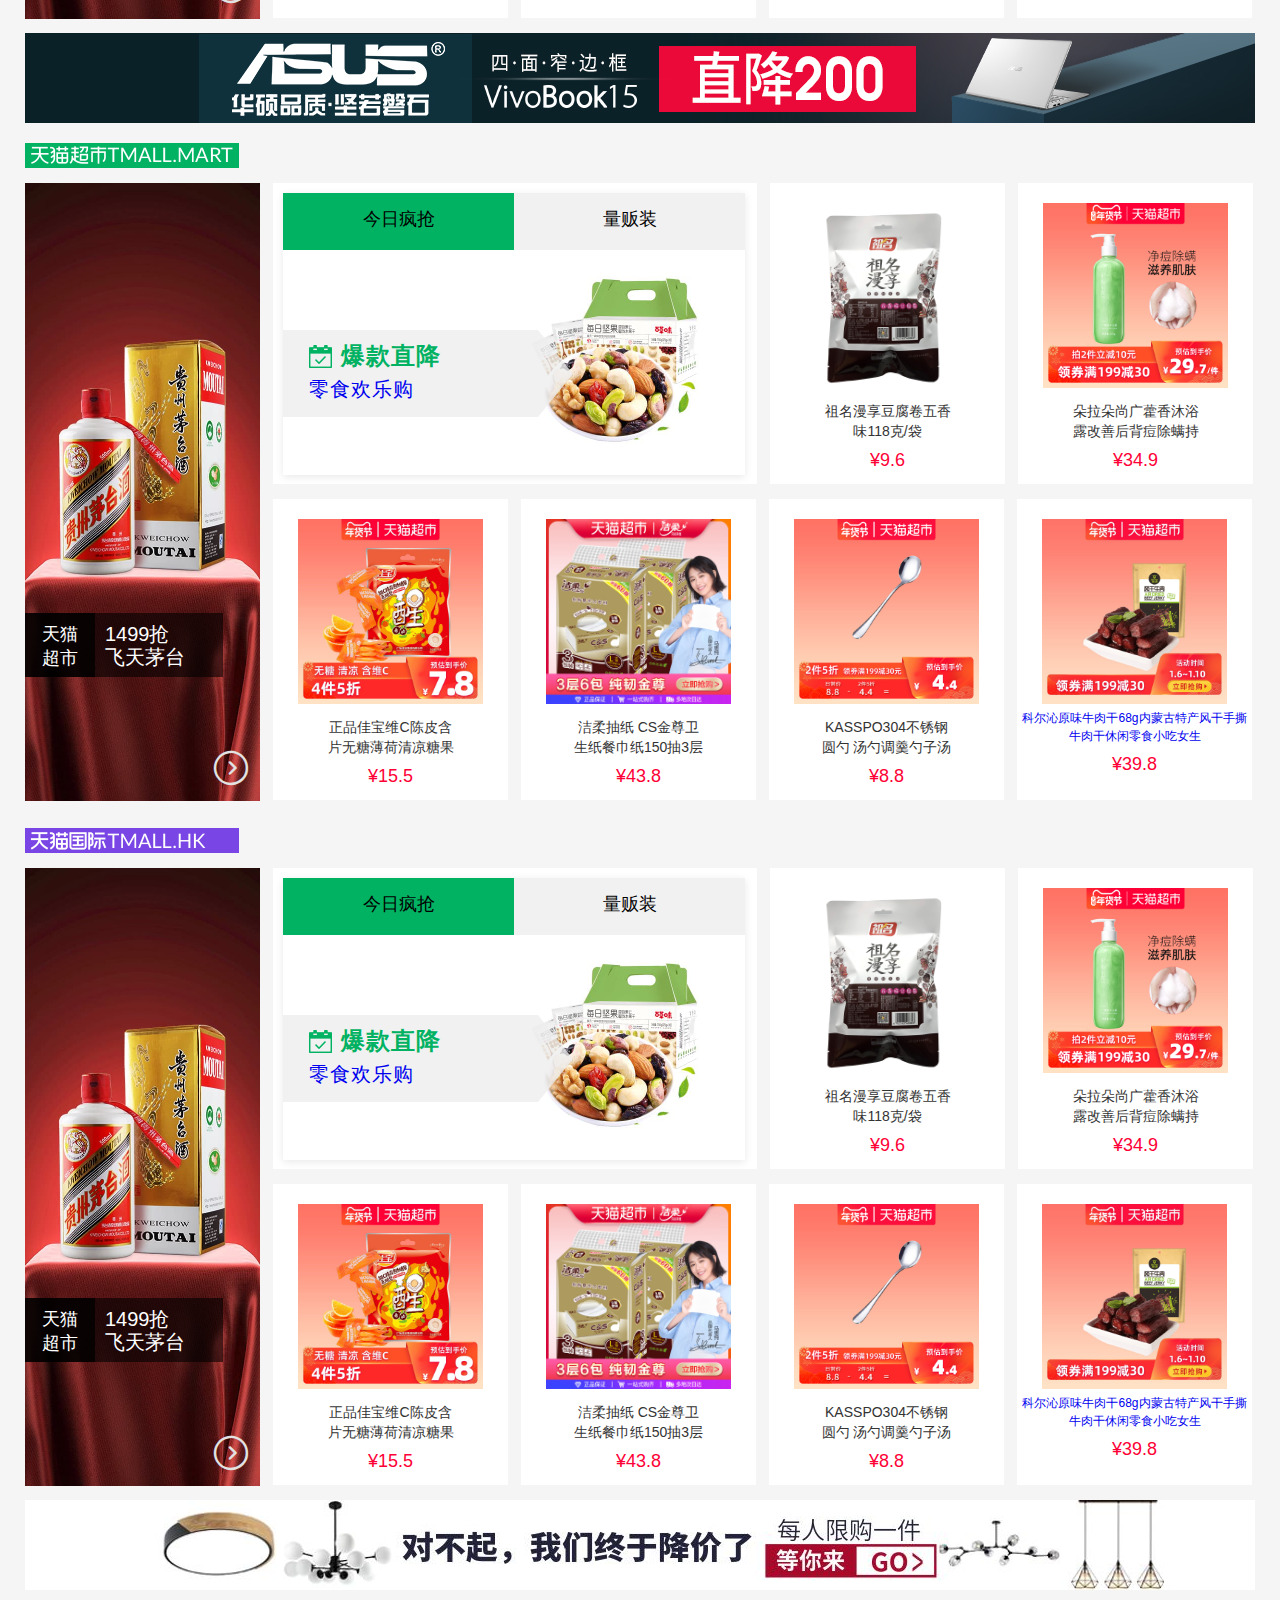
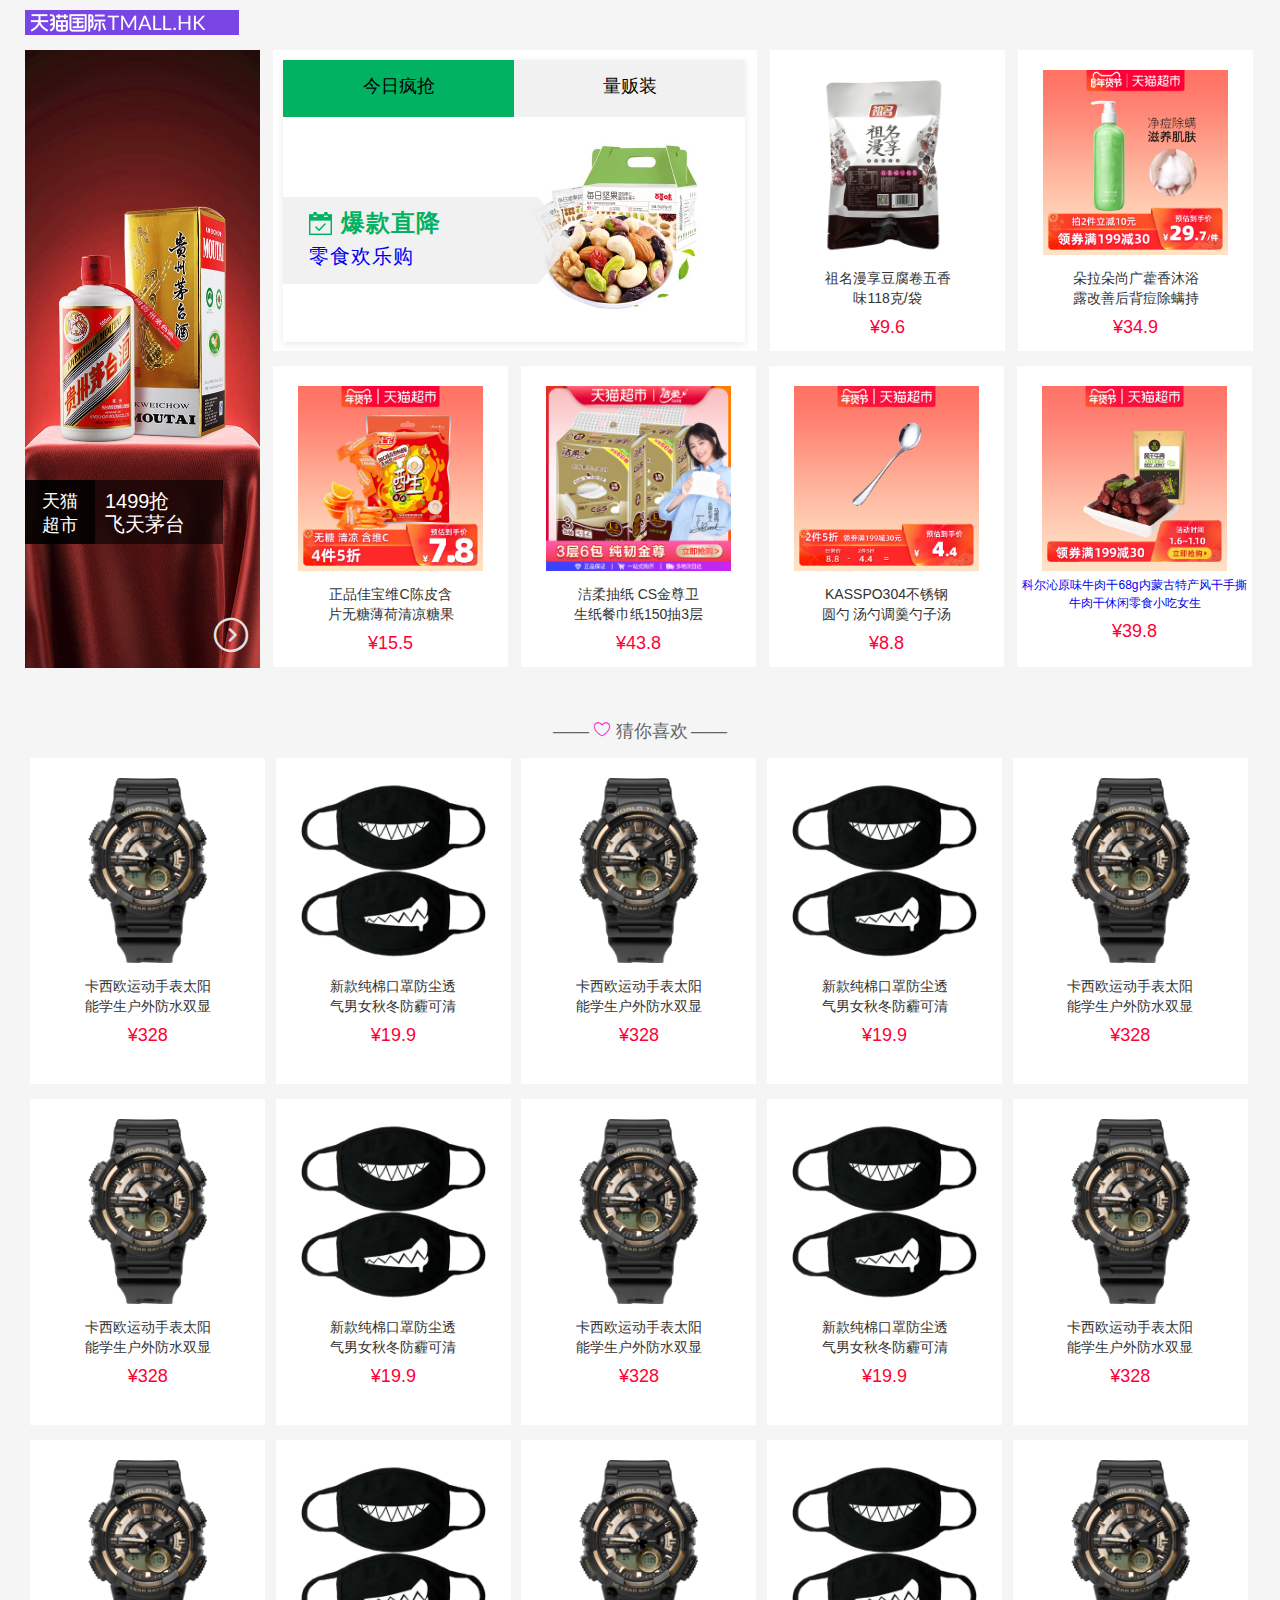
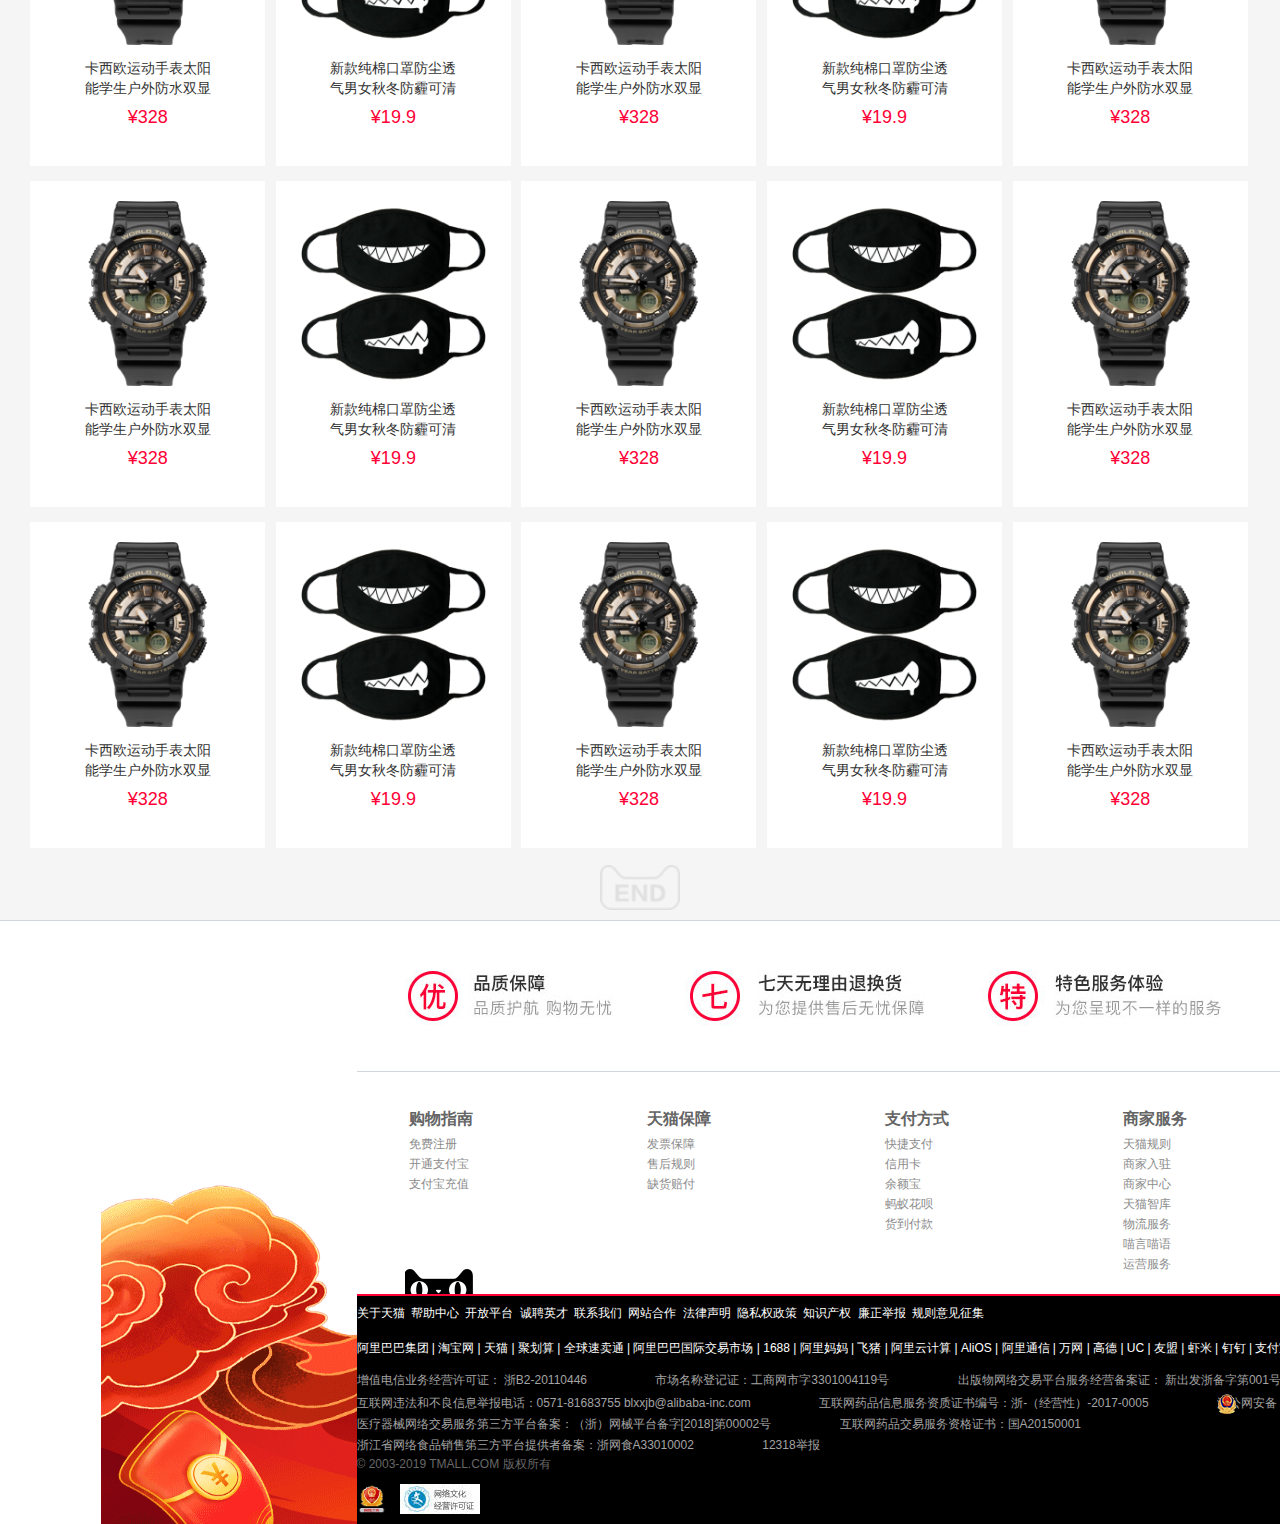
==== commit 085c9ab7: "l练习" ====
--- a/tiammao/index.html
+++ b/tiammao/index.html
@@ -1515,7 +1515,8 @@
                 <a href="">规则意见征集</a>
             </p>
             <p class="footer-tmallinfo">
-                <a href="">阿里巴巴集团  | 淘宝网  | 天猫  | 聚划算  | 全球速卖通  | 阿里巴巴国际交易市场  | 1688  | 阿里妈妈  | 飞猪  | 阿里云计算  | AliOS  | 阿里通信  | 万网  | 高德  | UC  | 友盟  | 虾米  | 钉钉  | 支付宝</a> 
+                <a href="">阿里巴巴集团 | 淘宝网 | 天猫 | 聚划算 | 全球速卖通 | 阿里巴巴国际交易市场 | 1688 | 阿里妈妈 | 飞猪 | 阿里云计算 | AliOS | 阿里通信 | 万网 |
+                    高德 | UC | 友盟 | 虾米 | 钉钉 | 支付宝</a>
             </p>
             <div class="footer-copyright">
                 <span>增值电信业务经营许可证： 浙B2-20110446</span>
@@ -1553,6 +1554,38 @@
 
 
     </div>
+    <ul class="miu-lift">
+        <div class="miu-lift-box">
+            <a href="">导航</a>
+        </div>
+        <div class="miu-lift-box">
+            <a href="">天猫超市</a>
+        </div>
+        <div class="miu-lift-box">
+            <a href="">天猫国际</a>
+        </div>
+        <div class="miu-lift-box">
+            <a href="">居家生活</a>
+        </div>
+        <div class="miu-lift-box">
+            <a href="">美丽人生</a>
+        </div>
+        <div class="miu-lift-box">
+            <a href="">潮电酷玩</a>
+        </div>
+        <div class="miu-lift-box">
+            <a href="">户外出行</a>
+        </div>
+        <div class="miu-lift-box">
+            <a href="">打造爱巢</a>
+        </div>
+        <div class="miu-lift-box">
+            <a href="">猜你喜欢</a>
+        </div>
+        <div class="miu-lift-box">
+            <a href="">顶部</a>
+        </div>
+    </ul>
 
 
 </body>
--- a/tiammao/css/index.css
+++ b/tiammao/css/index.css
@@ -837,4 +837,28 @@
     width: 30px;
     height: 30px;
 }
-
+.miu-lift{
+    position: fixed;
+    bottom: 50px;
+    left: 295px;
+    z-index: 9999;
+    width: 35px;
+    text-align: center;
+}
+.miu-lift-box{
+    background: rgba(0,0,0,.6);
+    width: 36px;
+    height: 36px;
+    line-height: 30px;
+    text-align: center;
+    margin-top: 1px;
+}
+.miu-lift a{
+    color: #FFF;
+    display: inline-block;
+    vertical-align: middle;
+    line-height: 15px;
+    font-size: 13px;
+    width: 36px;
+    overflow: hidden;
+}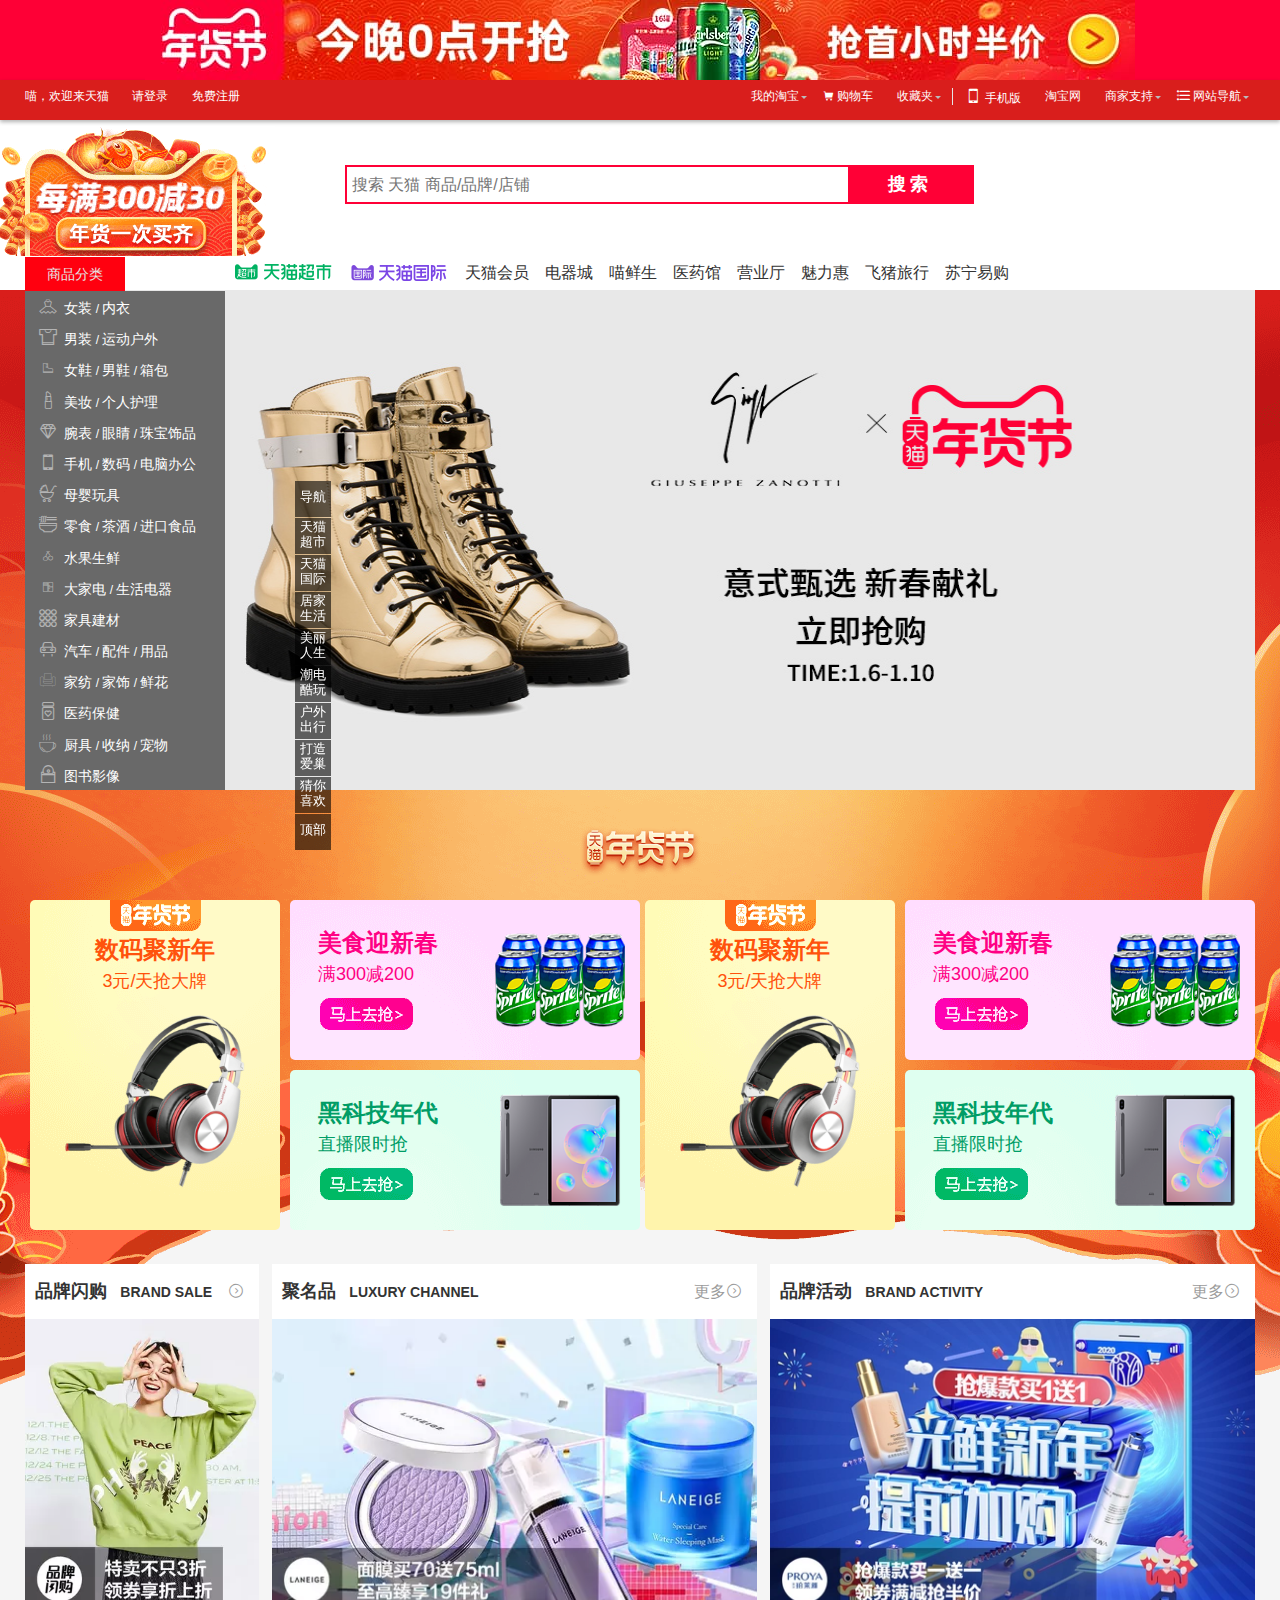
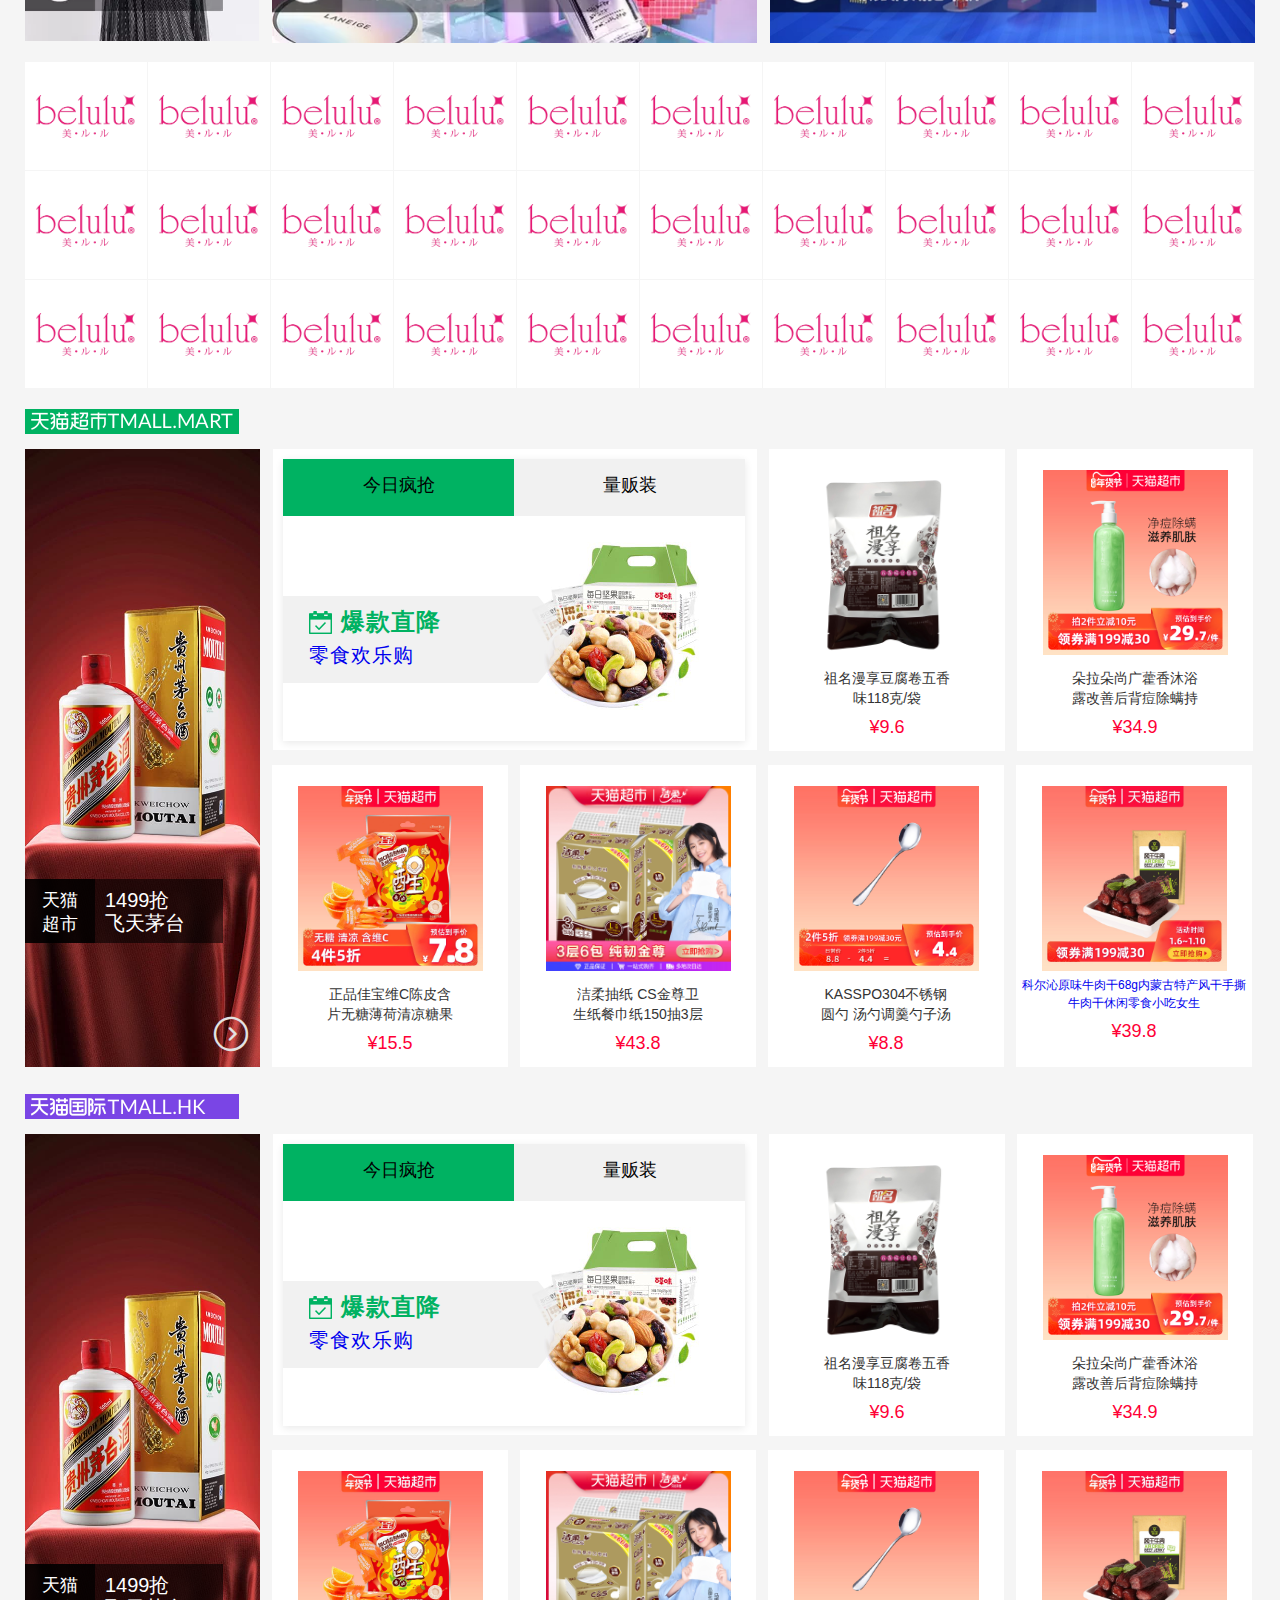
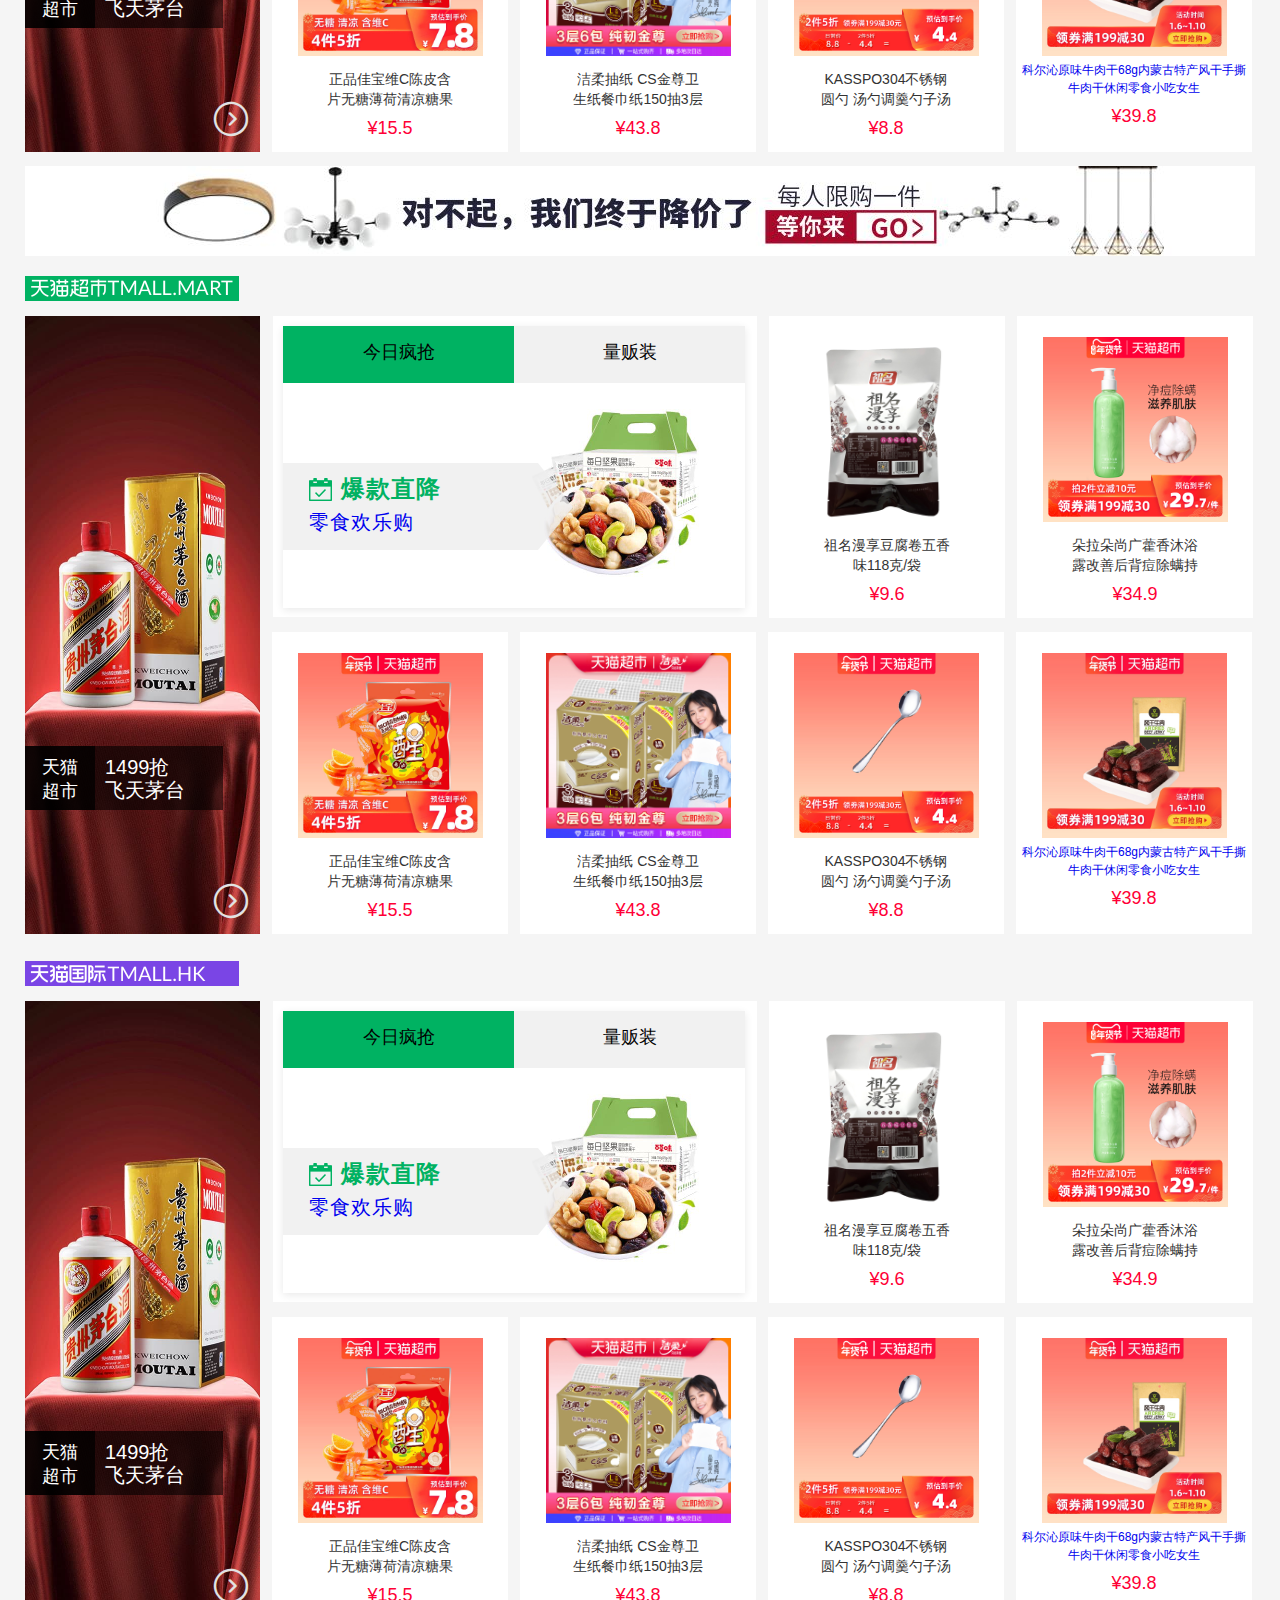
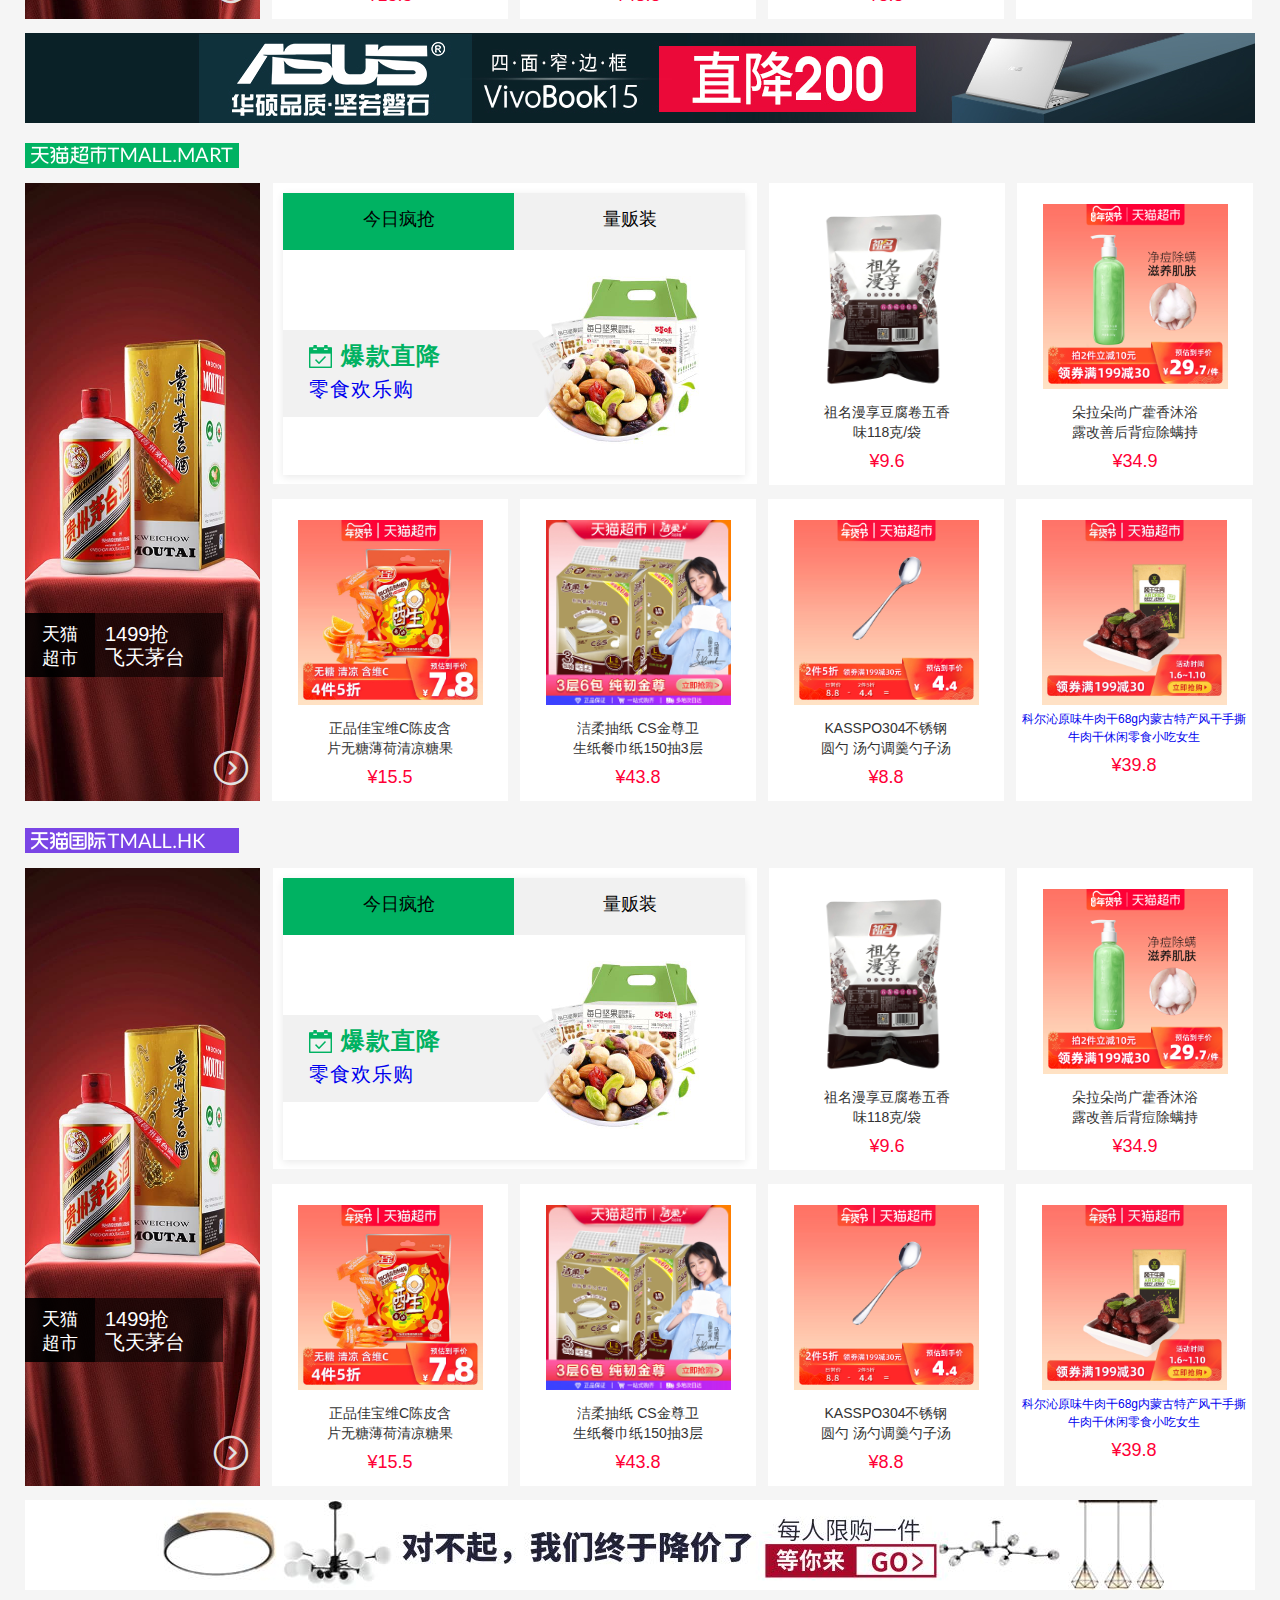
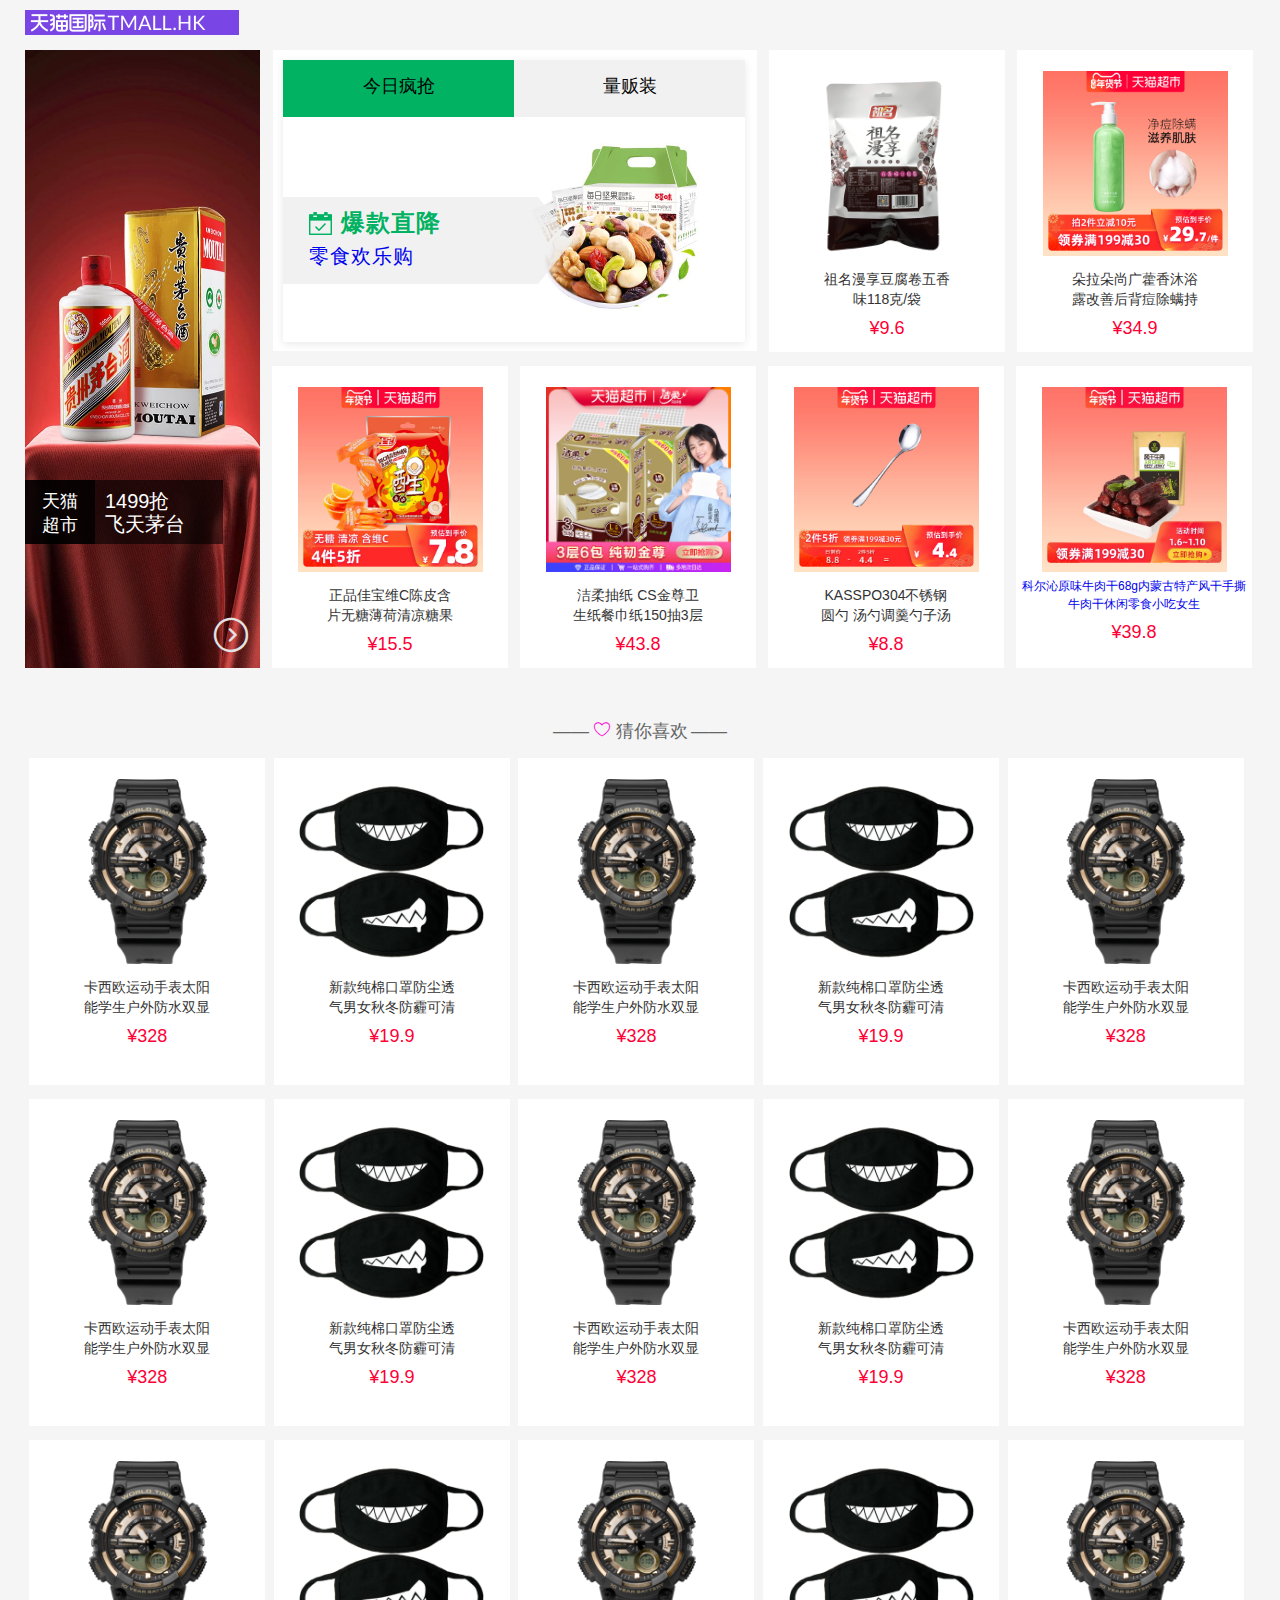
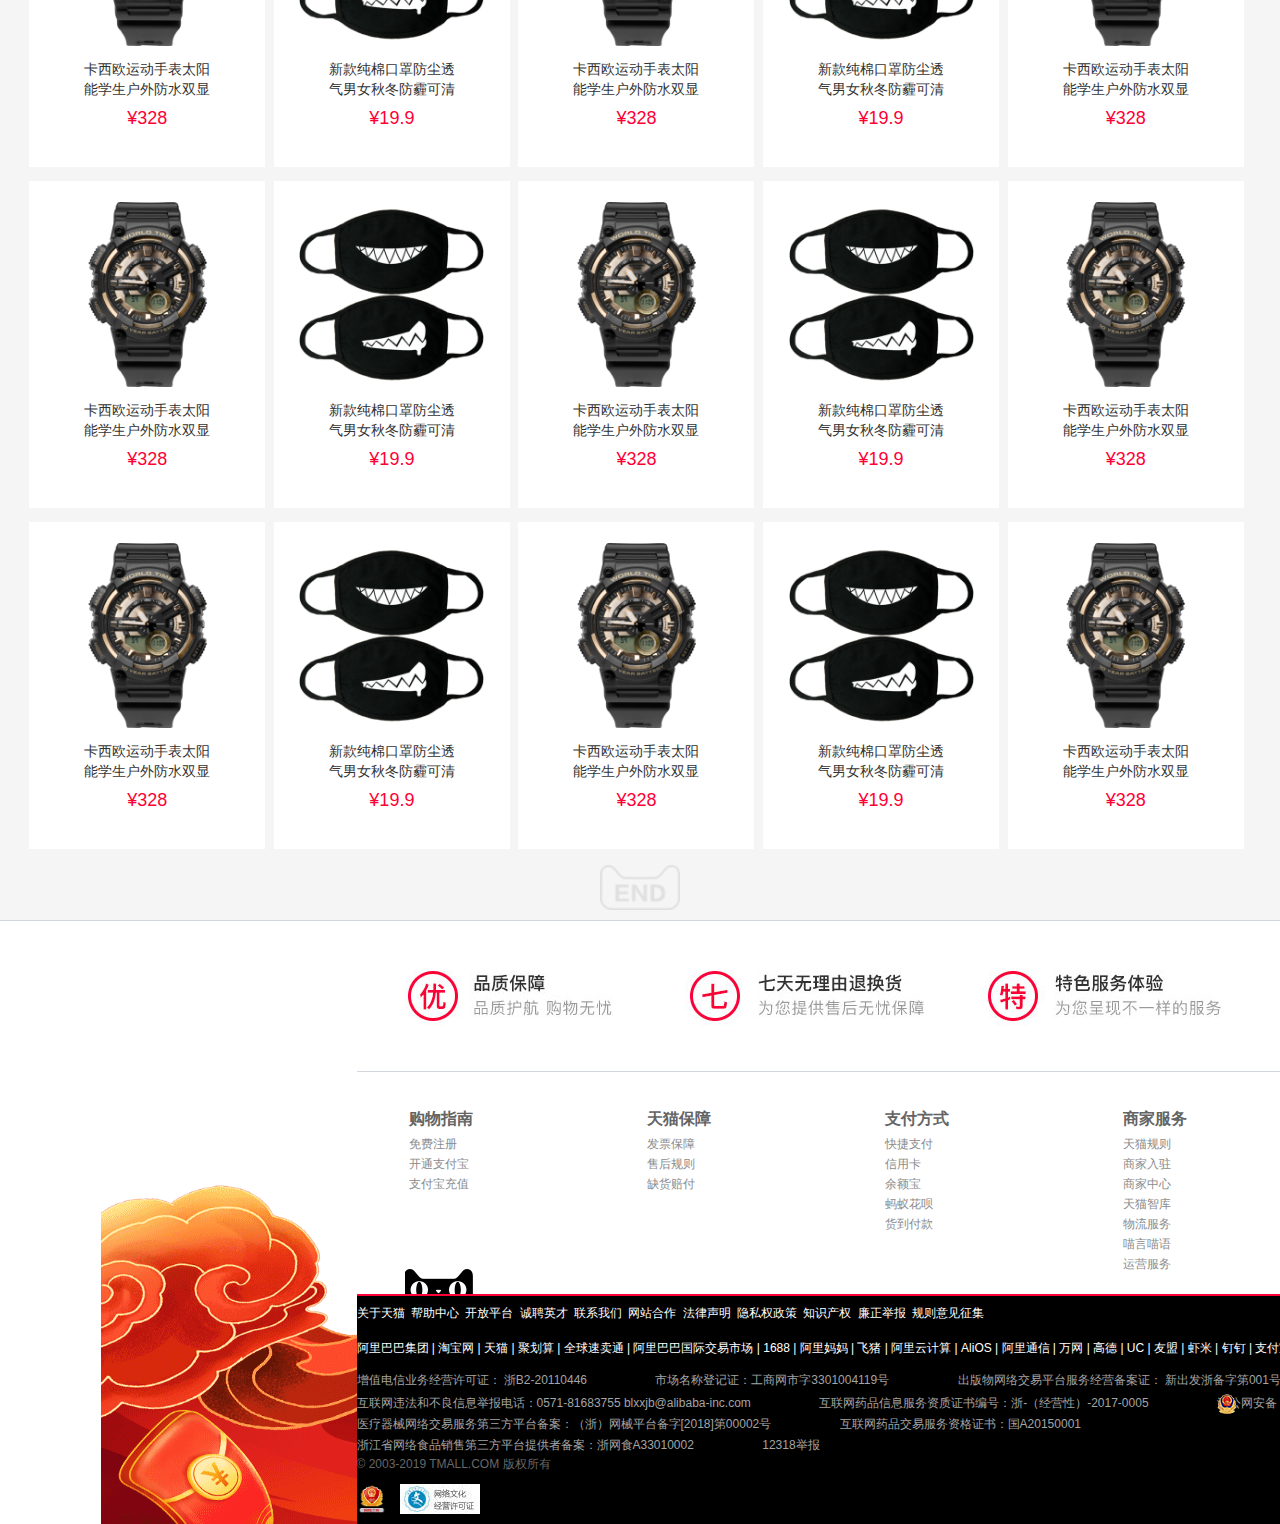
==== commit a5165e4f: "x" ====
--- a/tiammao/index.html
+++ b/tiammao/index.html
@@ -1554,7 +1554,7 @@
 
 
     </div>
-    <ul class="miu-lift">
+    <div class="miu-lift">
         <div class="miu-lift-box">
             <a href="">导航</a>
         </div>
@@ -1585,7 +1585,7 @@
         <div class="miu-lift-box">
             <a href="">顶部</a>
         </div>
-    </ul>
+    </div>
 
 
 </body>
--- a/tiammao/css/index.css
+++ b/tiammao/css/index.css
@@ -535,7 +535,7 @@
     left: 186px;
     top: 555px;
 }
-.floor-line-box1:hover img{
+.floor-line-box1:hover .img{
     background: rgba(250, 250, 250, 0.75);
 }
 .floor-line-box2{
@@ -626,10 +626,11 @@
 .floor-line-box3{ 
     background: #fff;
     float: left;
-    width: 235px;
-    height: 301px;
-    margin-left: 13px;
-    margin-bottom: 15px;
+    width: 234px;
+    height: 300px;
+    border: solid 1px transparent;
+    margin-left: 12px;
+    margin-bottom: 14px;
     text-align: center;
 }
 .floor-line-box3 img{
@@ -653,7 +654,7 @@
     margin: 10px auto;
 }
 .floor-line-box3:hover{
-    border-style: solid 1px #FF0036;
+    border: solid 1px #FF0036;
 }
 .data-spm{
     height: 90px;
@@ -685,10 +686,11 @@
 .wonderful-item{
     background: #fff;
     float: left;
-    width: 235px;
-    height: 326px;
-    margin: 0 5.3px;
-    text-align: center;
+    width: 234px;
+    height: 325px;
+    margin: 0 4.3px;
+    text-align: center;
+    border: solid 1px transparent;
 }
 .wonderful-item img{
     width: 185px;
@@ -709,6 +711,9 @@
     color: #FF0036;
     line-height: 18px;
     margin: 10px auto;
+}
+.wonderful-item:hover{
+    border: solid 1px #FF0036;
 }
 .tm-end{
     text-align: center;
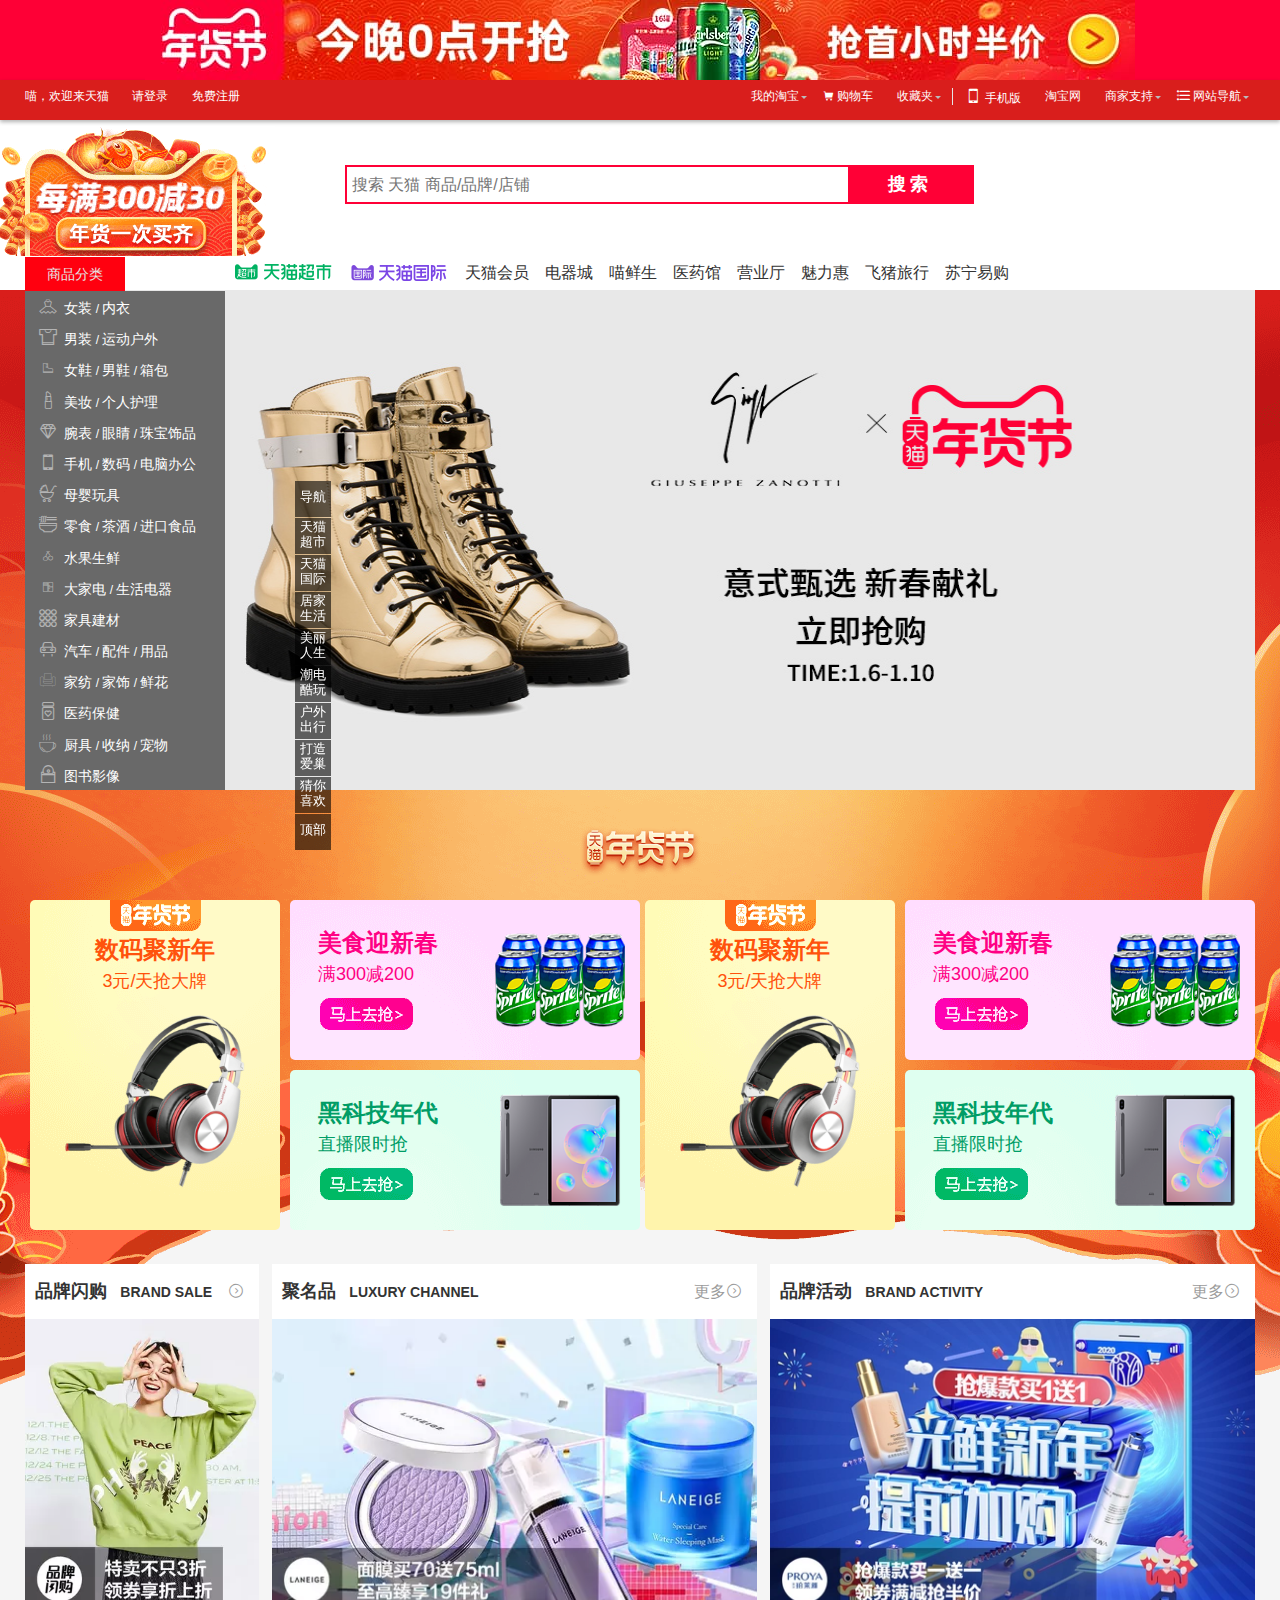
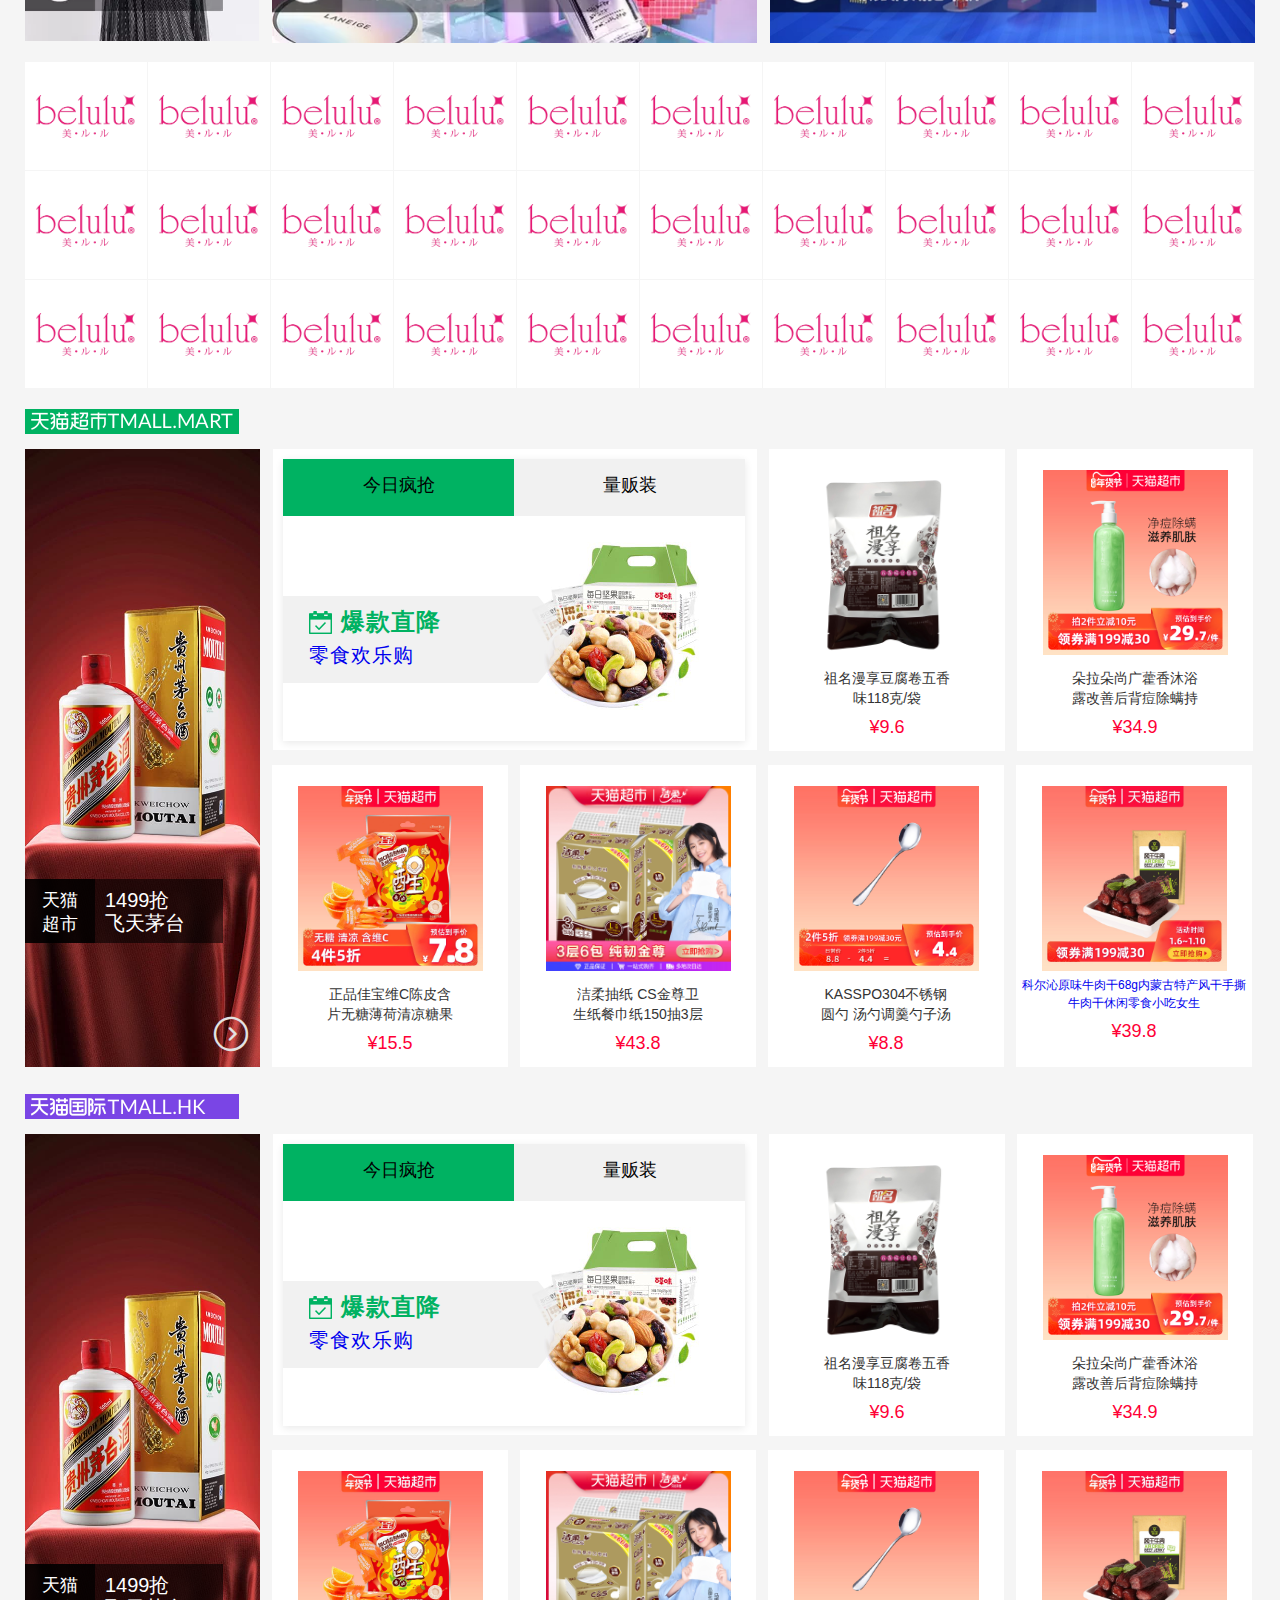
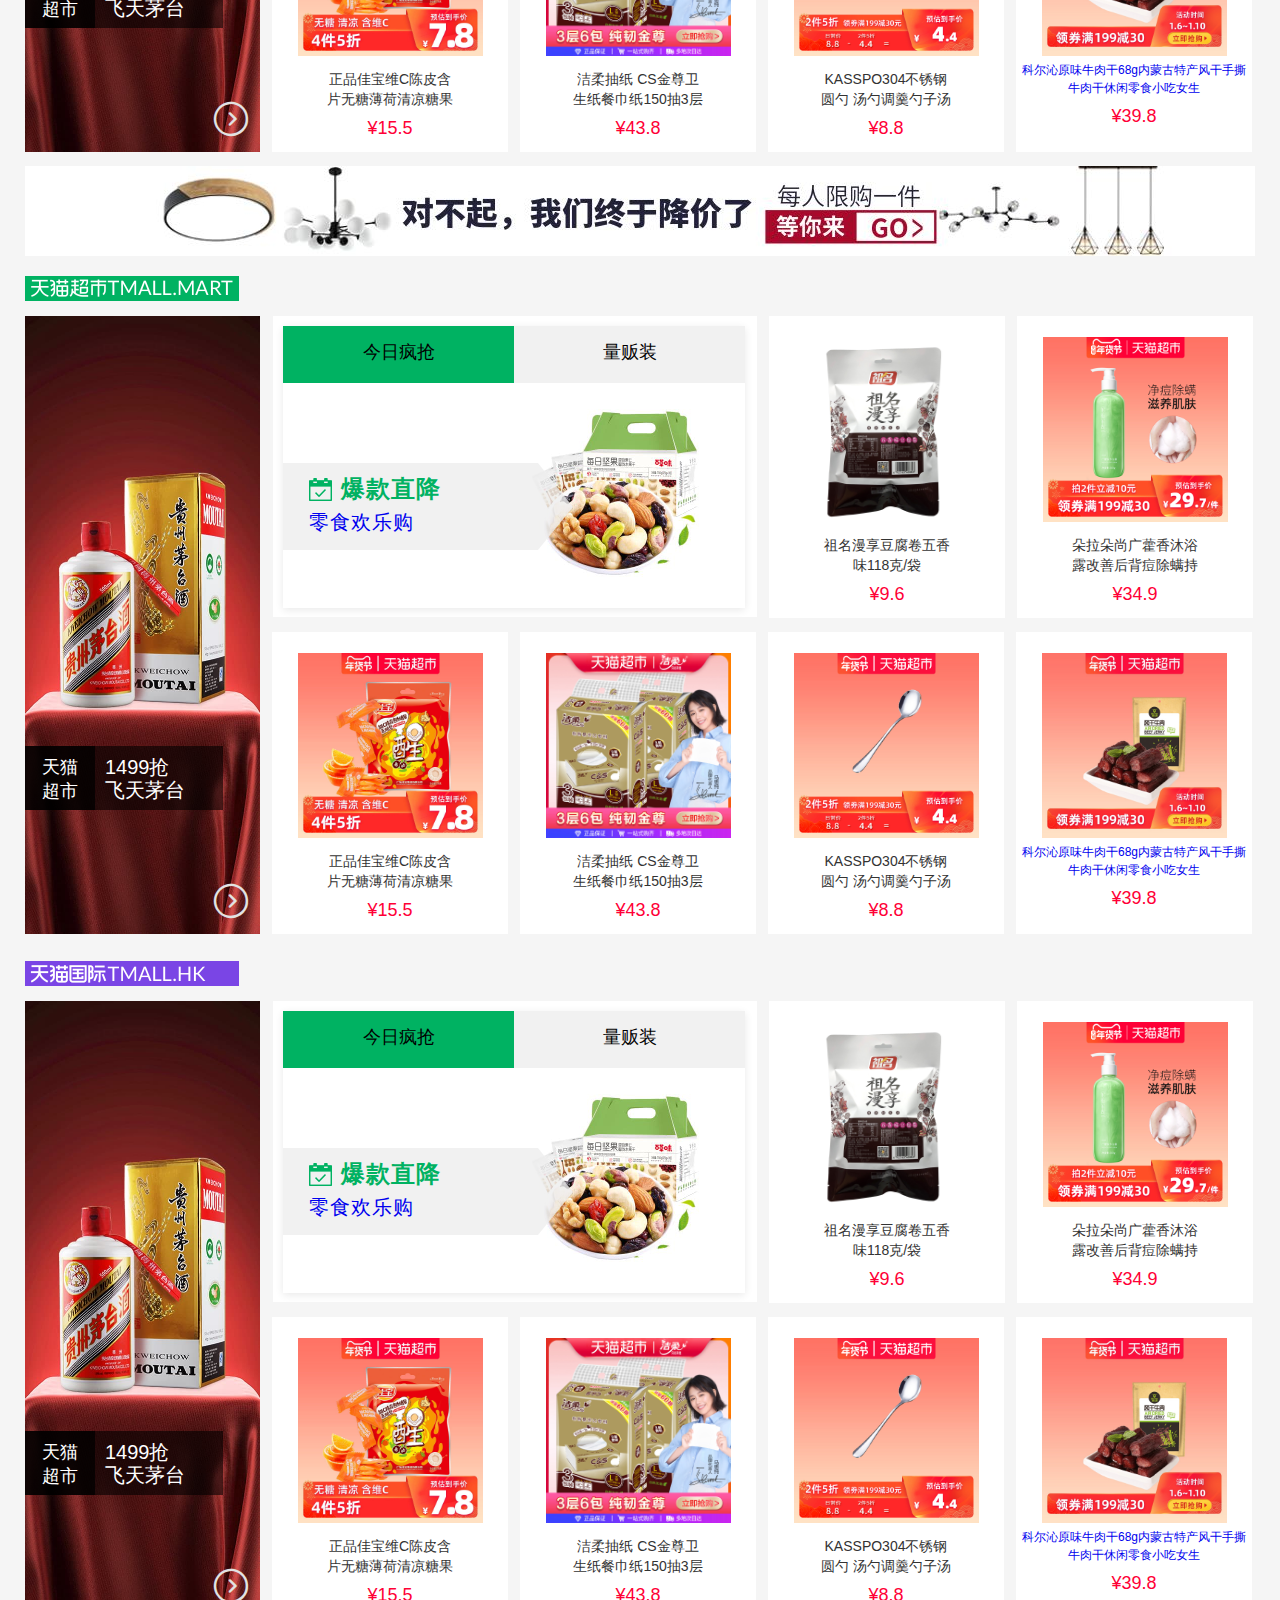
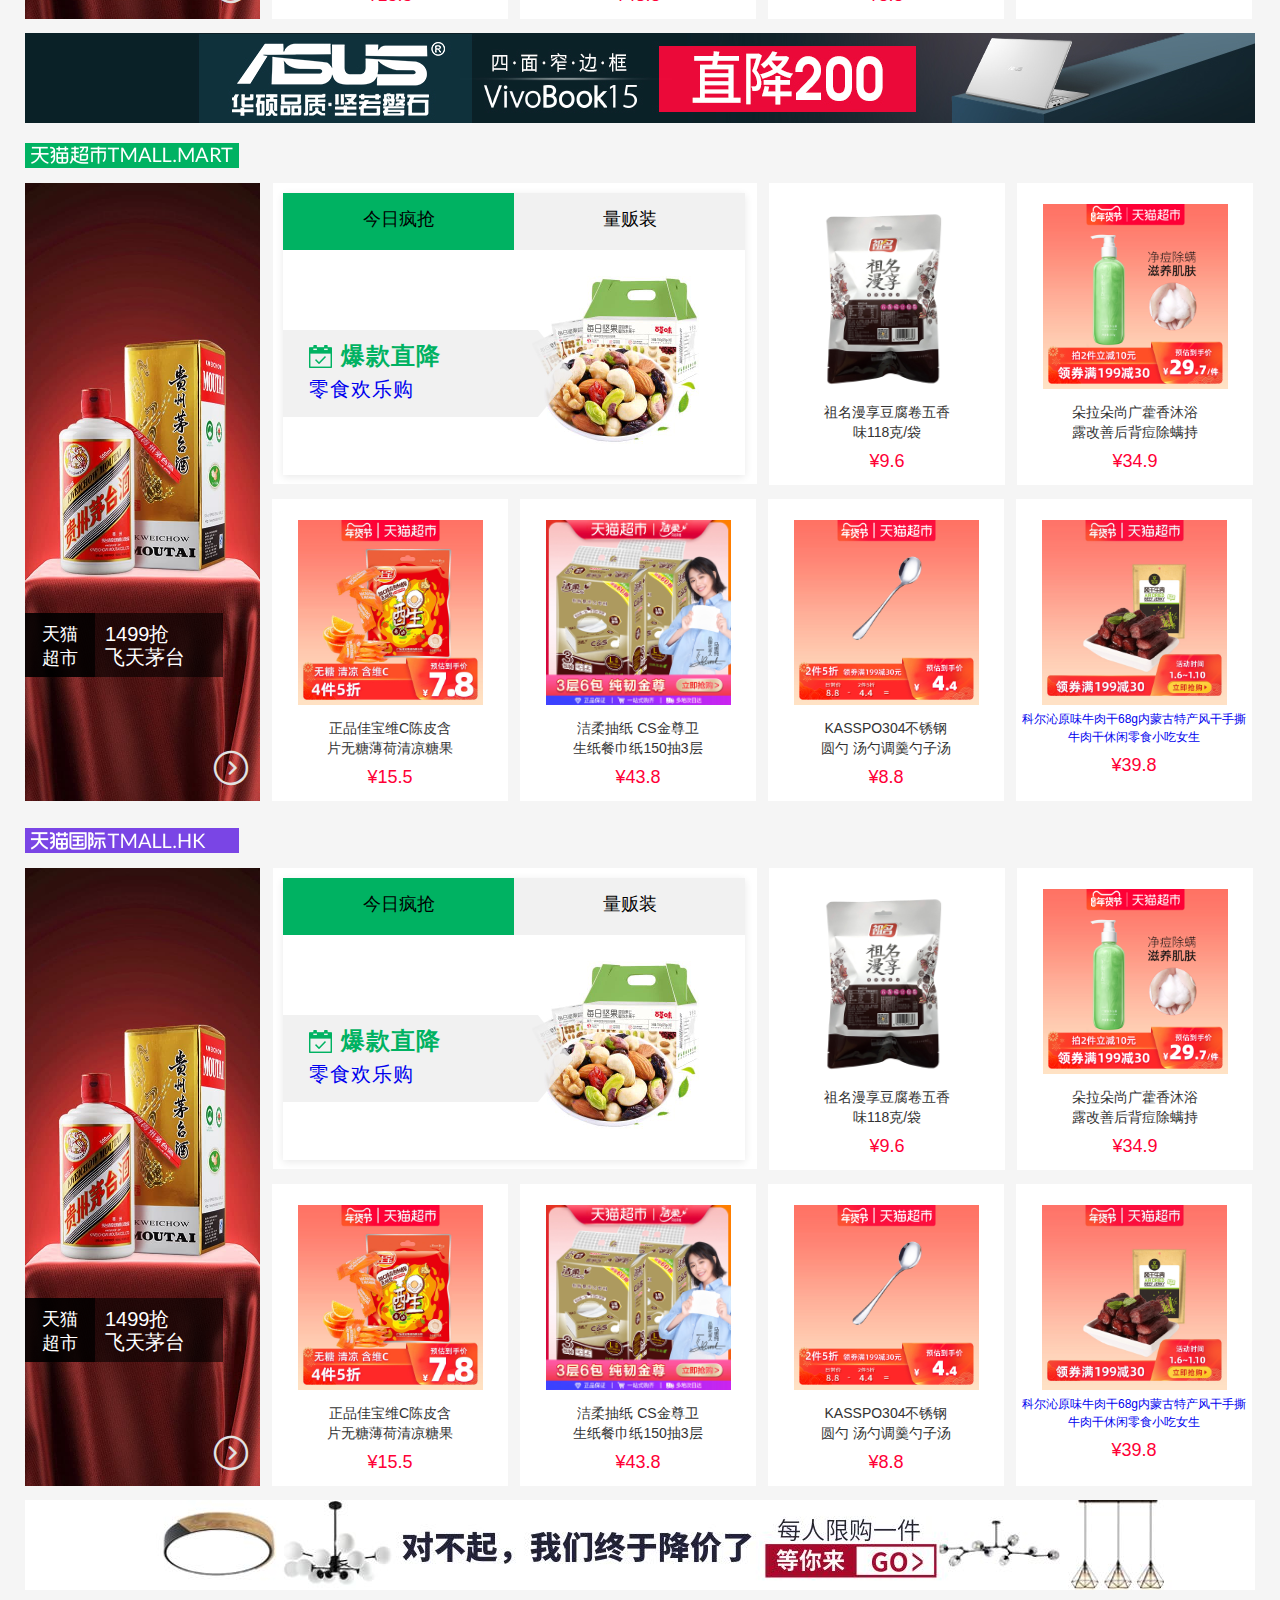
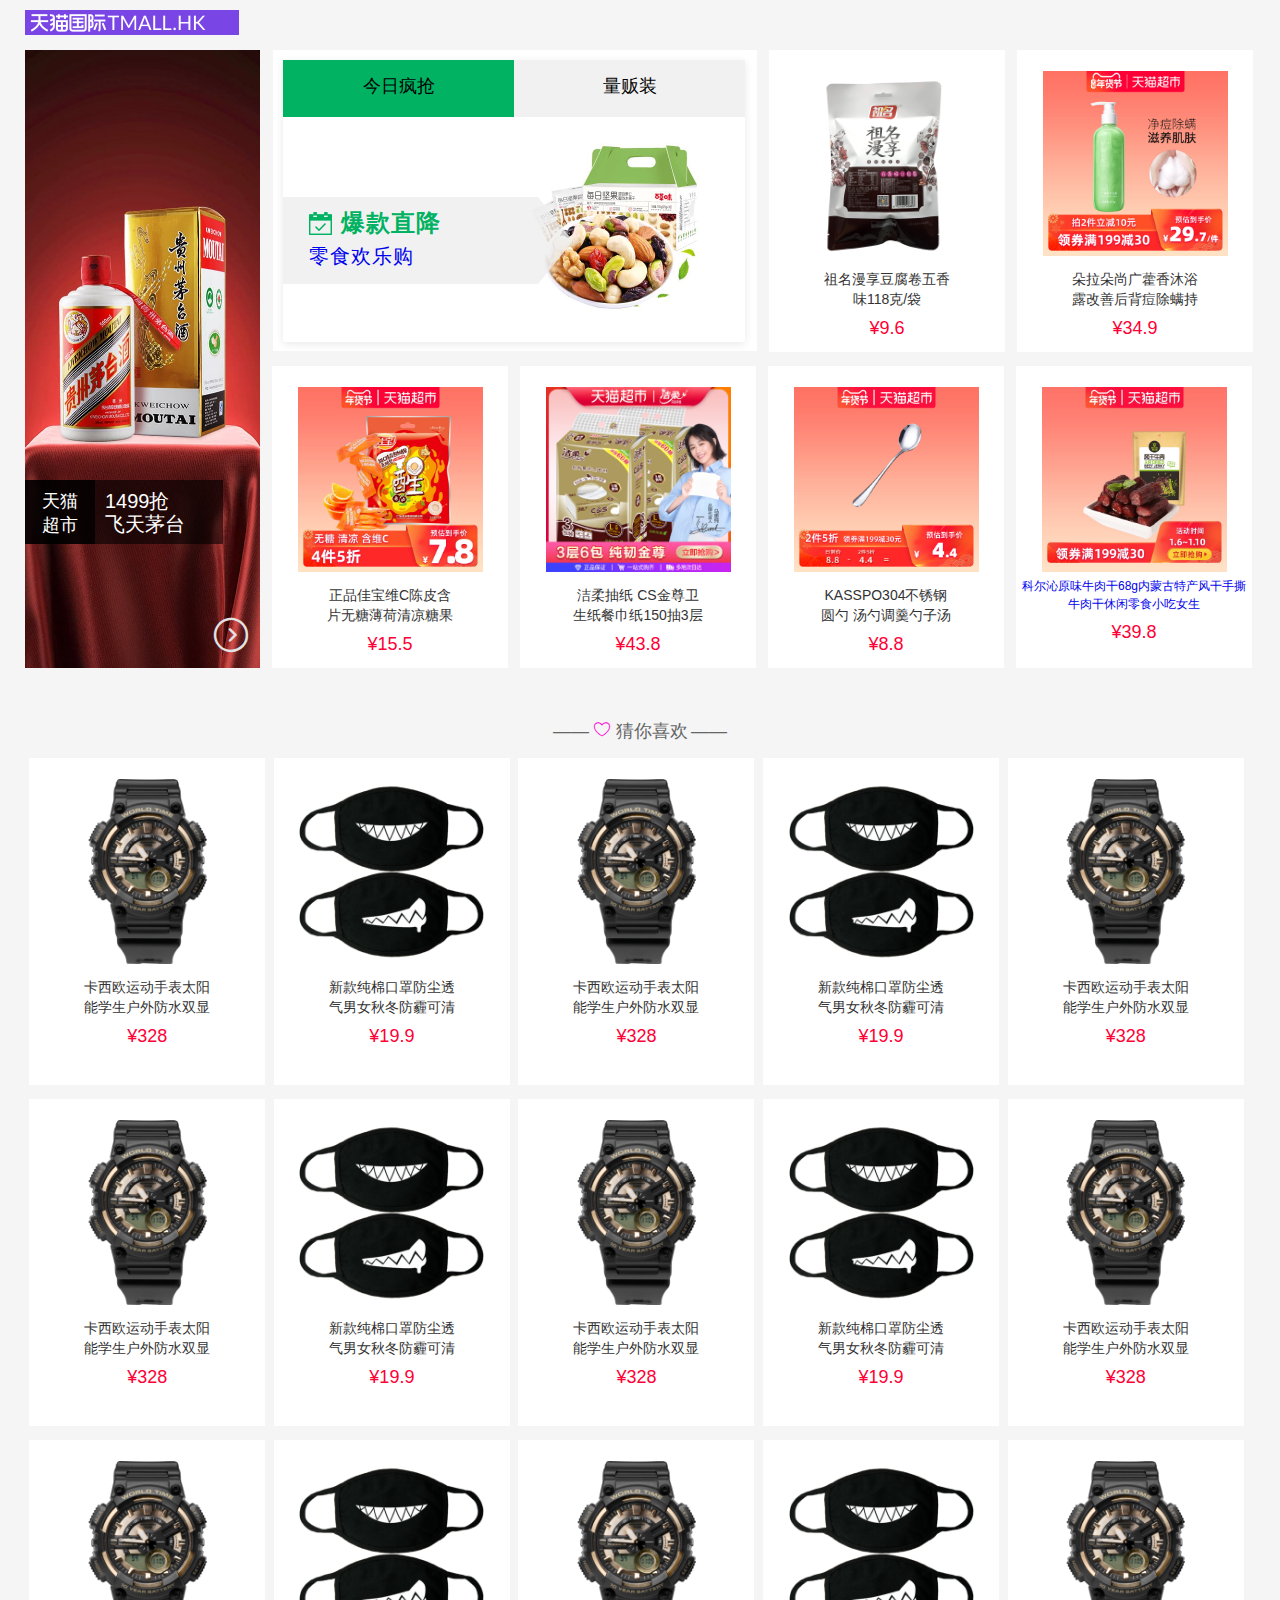
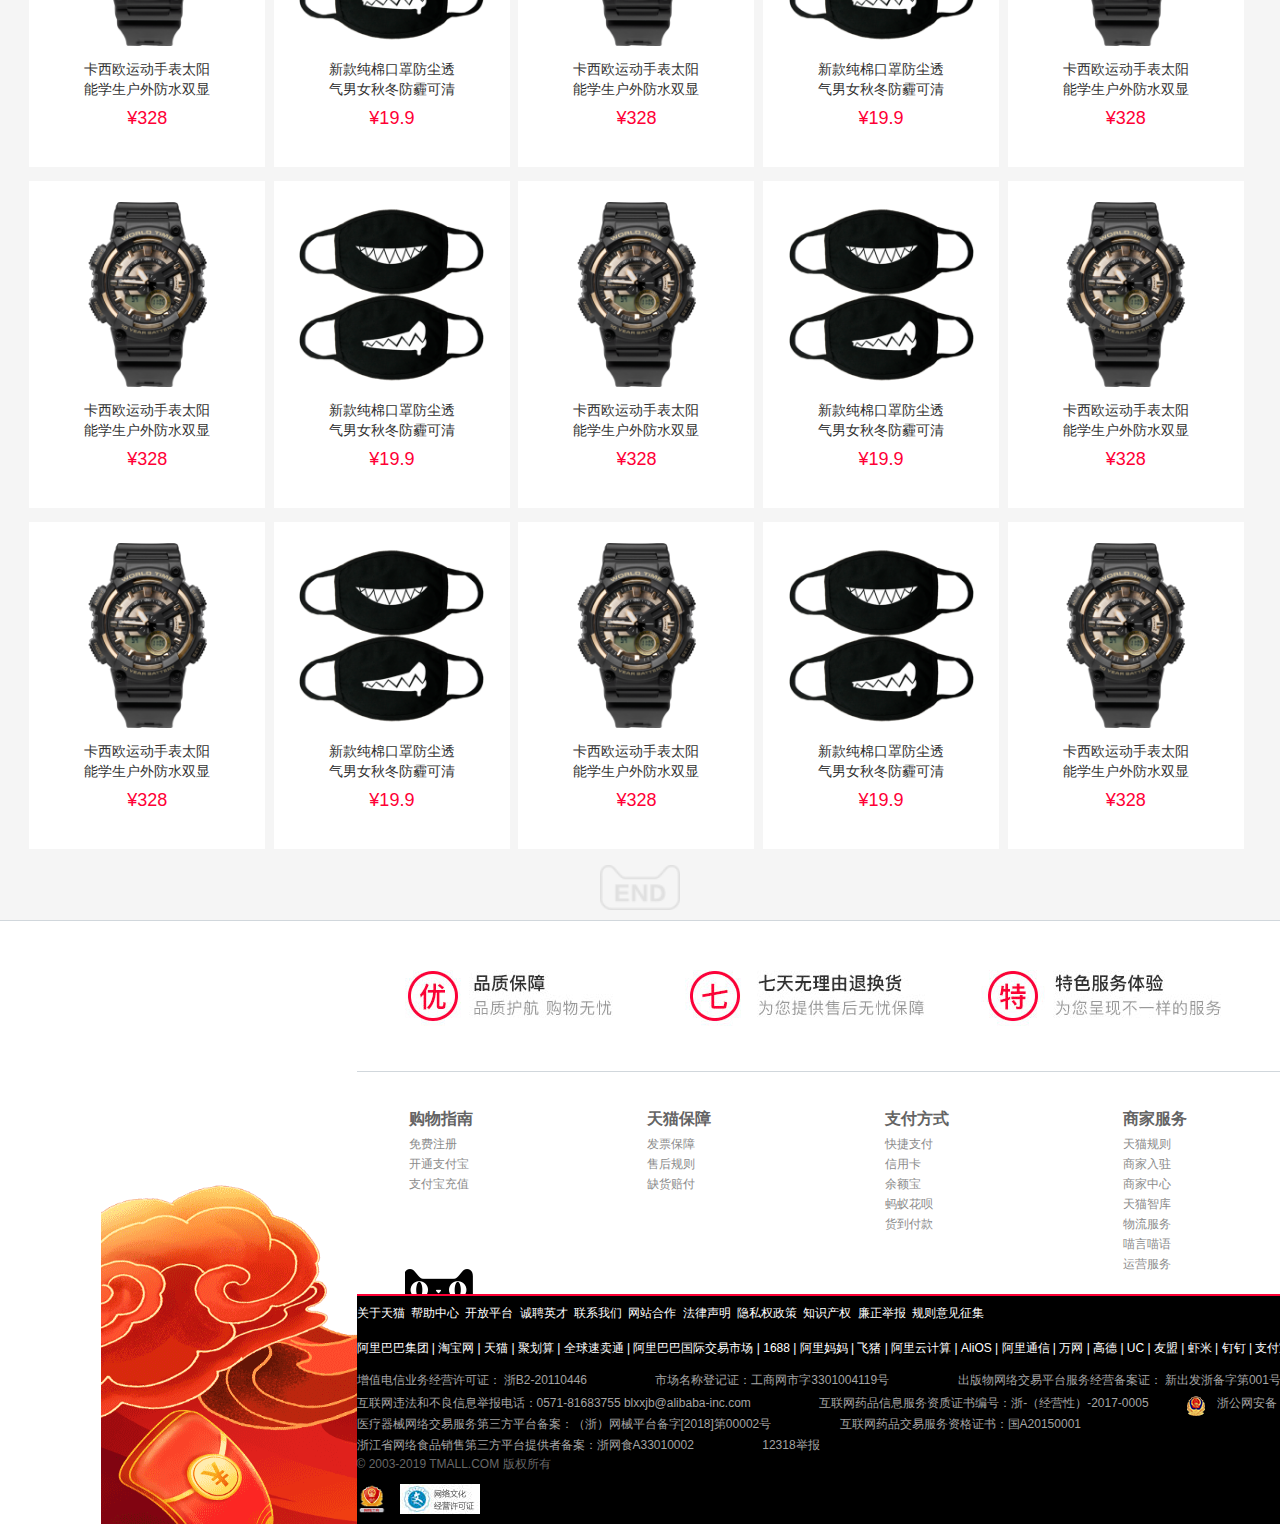
==== commit 88042a31: "练习" ====
--- a/tiammao/index.html
+++ b/tiammao/index.html
@@ -1523,10 +1523,10 @@
                 <span>市场名称登记证：工商网市字3301004119号</span>
                 <span>出版物网络交易平台服务经营备案证： 新出发浙备字第001号</span>
             </div>
-            <div class="footer-copyright overflow:hidden">
+            <div class="footer-copyright ">
                 <span>互联网违法和不良信息举报电话：0571-81683755 blxxjb@alibaba-inc.com</span>
                 <span>互联网药品信息服务资质证书编号：浙-（经营性）-2017-0005</span>
-                <span><img src="./images/888.png" alt=""> 浙公网安备 33010002000120号</span>
+                <span class="footer-copyright-span" ><img src="./images/888.png" alt=""> 浙公网安备 33010002000120号</span>
             </div>
             <div class="footer-copyright2">
                 <span>医疗器械网络交易服务第三方平台备案：（浙）网械平台备字[2018]第00002号</span>
--- a/tiammao/css/index.css
+++ b/tiammao/css/index.css
@@ -535,8 +535,9 @@
     left: 186px;
     top: 555px;
 }
-.floor-line-box1:hover .img{
-    background: rgba(250, 250, 250, 0.75);
+.floor-line-box1:hover img{
+    /* background: rgba(250, 250, 250, 0.75); */
+    opacity: 0.65;
 }
 .floor-line-box2{
     background: #fff;
@@ -805,6 +806,8 @@
 }
 .footer-copyright{
     margin-top: 5px;
+}
+.footer-copyright-span{
     position: relative;
 }
 .footer-copyright span{
@@ -814,7 +817,7 @@
 .footer-copyright img{
     position: absolute;
     top: 0px;
-    right: 310px;
+    right: 180px;
 }
 .footer-copyright2{
     margin-top: 3px;
